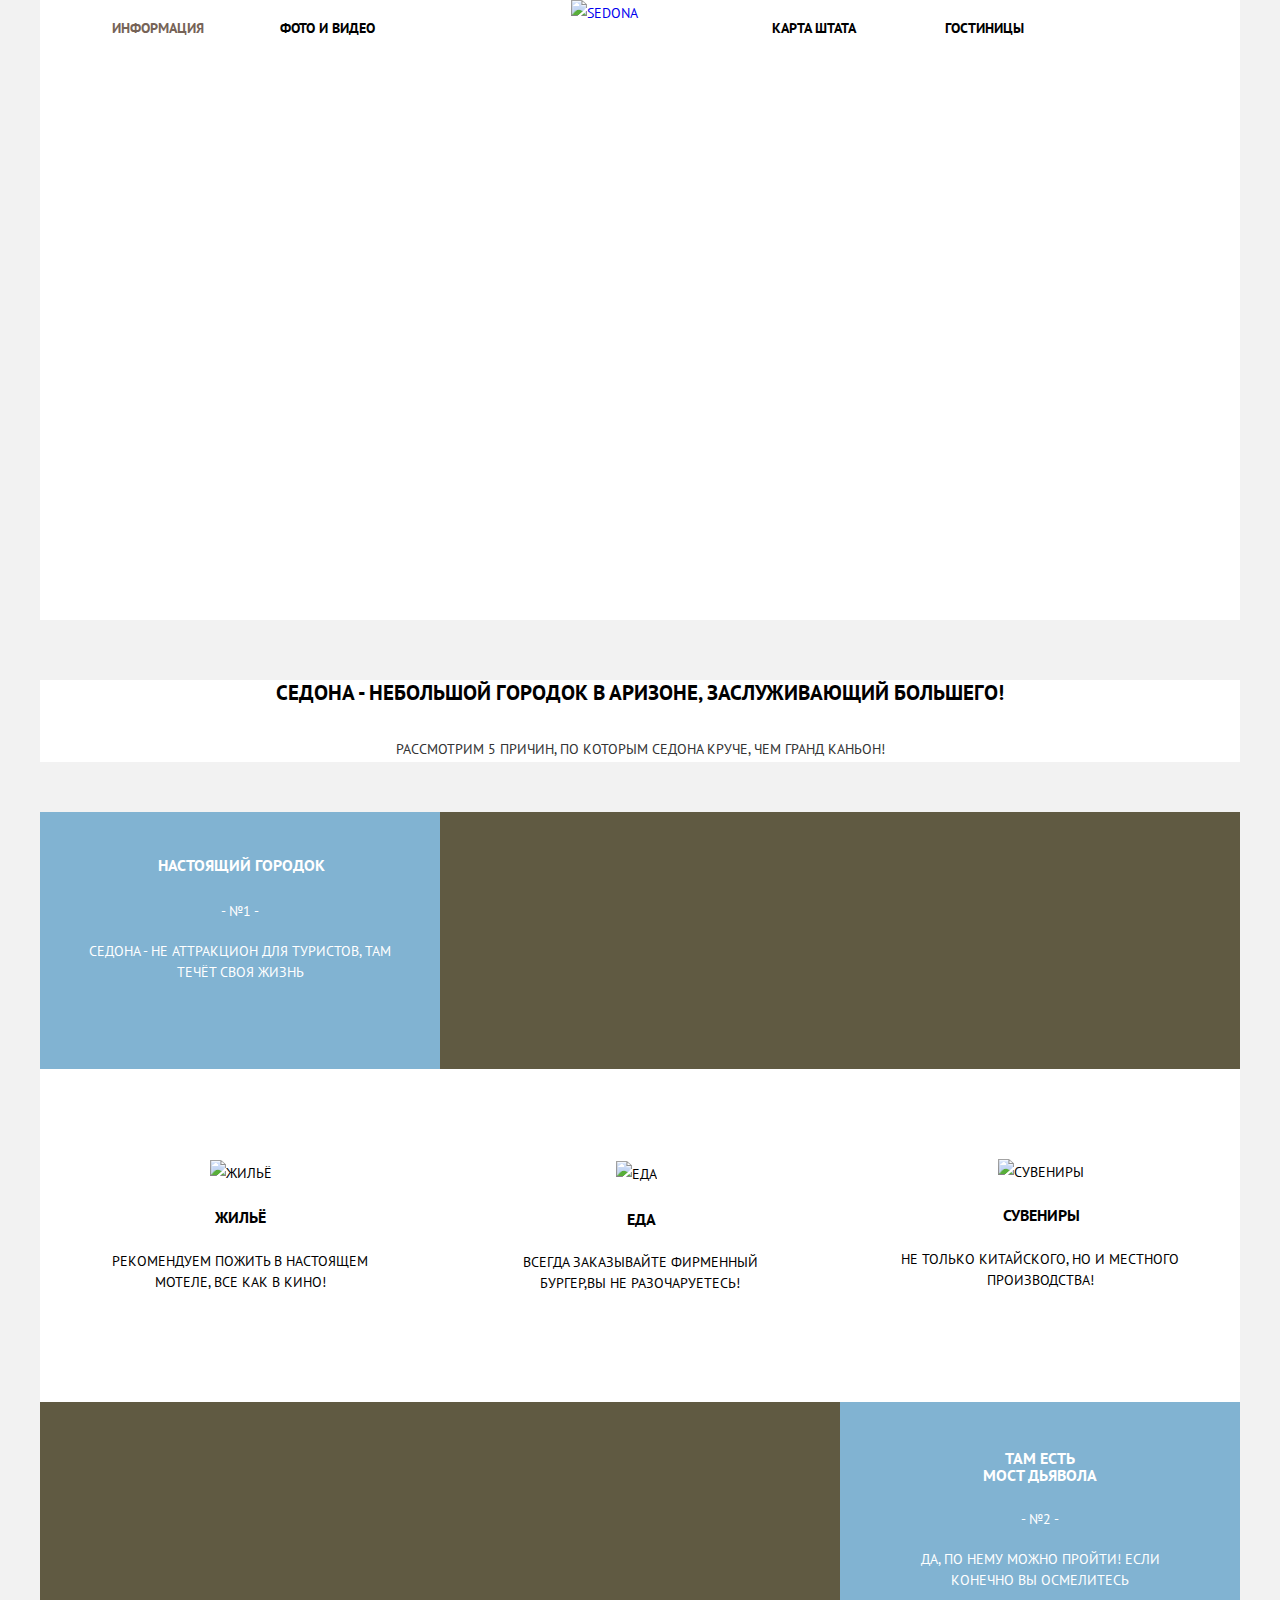
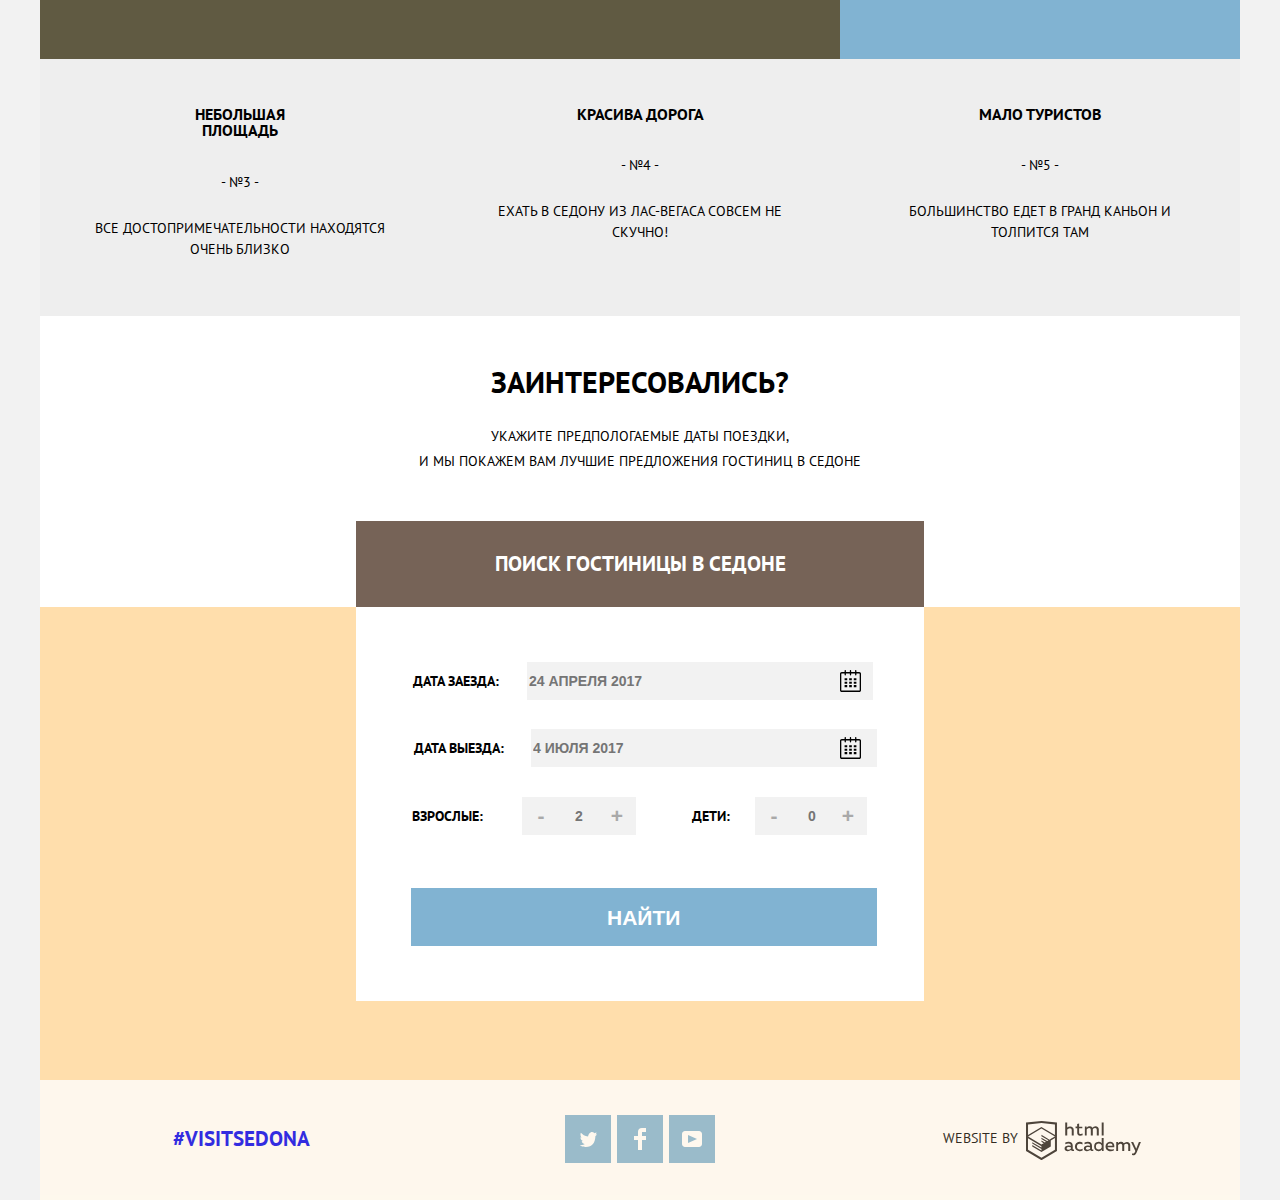
==== index.html @ 3239174a "Условно закончил форму главной Седоны" ====
<!DOCTYPE html>
<html lang="ru">

<head>
  <meta charset="utf-8">
  <title>Главная &ndash; &laquo;Седона&raquo;</title>
  <link href="https://fonts.googleapis.com/css?family=PT+Sans:400,700" rel="stylesheet">
  <link href="css/normalize.css" rel="stylesheet">
  <link href="css/style.css" rel="stylesheet">
</head>

<body>
  <div class="index-page-content">
    <header class="main-header">
      <a class="main-header-logo" href="index.html">
      <img src="img/navigation-logo.png" width="138" height="70" alt="Sedona">
    </a>
      <nav class="main-navigation">
        <ul class="site-navigation">
          <li class="site-navigation-current">
            <a class="current-page">Информация</a>
          </li>
          <li class="navigation-item">
            <a href="#">Фото и видео</a>
          </li>
          <li class="navigation-item">
            <a href="#">Карта штата</a>
          </li>
          <li class="navigation-item">
            <a href="catalog.html">Гостиницы</a>
          </li>
        </ul>
      </nav>
    </header>
    <main>
      <div class="promo">
        <h1 class="visually-hidden">Sedona</h1>
      </div>
      <div class="preview">
        <h3 class="slogan">Седона - небольшой городок в аризоне, заслуживающий большего!</h3>
        <p>Рассмотрим 5 причин, по которым седона круче, чем гранд каньон!</p>
      </div>
      <section class="features">
        <div class="first-line">
          <div class="description img-right-side">
            <h3>Настоящий городок</h3>
            <p>- №1 -</p>
            <p>Седона - не аттракцион для туристов, там течёт своя жизнь</p>
          </div>
          <div class="city-poster">
            <span class="visually-hidden">Настоящий городок</span>
          </div>
        </div>
      </section>
      <section class="features">
        <div class="second-line">
          <div class="features-item contains-icon">
          	<img class="housing" src="img/icon-1.svg" width="75" height="72" alt="Жильё">
            <h3 class="housing-headline">Жильё</h3>
            <p>Рекомендуем пожить в настоящем мотеле, все как в кино!</p>
          </div>
          <div class="features-item contains-icon">
          	<img class="food" src="img/icon-3.svg" width="74" height="70" alt="Еда">
            <h3 class="food-headline">Еда</h3>
            <p>Всегда заказывайте ФИРМЕННЫЙ БУРГЕР,Вы НЕ разочаруетесь!</p>
          </div>
          <div class="features-item contains-icon">
          	<img class="souvenirs" src="img/icon-2.svg" width="64" height="76" alt="Сувениры">
            <h3 class="souvenirs-headline">Сувениры</h3>
            <p>Не только китайского, но и местного производства!</p>
          </div>
        </div>
      </section>
      <section class="features">
        <div class="third-line">
          <div class="description img-left-side">
            <h3>Там есть<br>Мост Дьявола</h3>
            <p>- №2 -</p>
            <p>Да, по нему можно пройти! если конечно вы осмелитесь</p>
          </div>
          <div class="bridge-poster">
            <span class="visually-hidden">Мост Дьявола</span>
          </div>
        </div>
      </section>
      <section class="features">
        <div class="fourth-line">
          <div class="features-item with-out-icon">
            <h3>Небольшая площадь</h3>
            <p>- №3 -</p>
            <p>Все достопримечательности находятся очень близко</p>
          </div>
          <div class="features-item with-out-icon">
            <h3>Красива дорога</h3>
            <p>- №4 -</p>
            <p>Ехать в Седону из Лас-Вегаса совсем не скучно!</p>
          </div>
          <div class="features-item with-out-icon">
            <h3>Мало Туристов</h3>
            <p>- №5 -</p>
            <p>Большинство едет в Гранд каньон и толпится там</p>
          </div>
        </div>
      </section>
      <section class="order">
        <p class="to-the-order">Заинтересовались?</p>
        <p>Укажите предпологаемые даты поездки,
          <br>и мы покажем Вам лучшие предложения гостиниц в Седоне
        </p>
        <a class="search-hotel-button" href="#">Поиск гостиницы в седоне</a>
      </section>
      <section class="order-form">
        <form class="search-form" action="https://echo.htmlacademy.ru" method="get">
          <div class="check-in">
            <label for="check-in-date">
              <span class="come">
                Дата заезда:
          	    <input id="check-in-date" type="text" name="check-in" placeholder="24 апреля 2017">
          	    <svg xmlns="http://www.w3.org/2000/svg" width="21" height="22" viewBox="0 0 21 22"><path d="M19.251 2.025h-2.845V.648c0-.381-.294-.689-.656-.689-.363 0-.656.308-.656.689v1.377h-3.938V.648c0-.381-.294-.689-.655-.689-.363 0-.657.308-.657.689v1.377H5.906V.648c0-.381-.294-.689-.656-.689-.363 0-.657.308-.657.689v1.377H1.75C.784 2.025 0 2.847 0 3.862v16.302C0 21.179.784 22 1.75 22h17.501c.966 0 1.749-.821 1.749-1.836V3.862c0-1.015-.783-1.837-1.749-1.837zm.437 18.139a.448.448 0 0 1-.437.459H1.75a.45.45 0 0 1-.438-.459V3.862a.45.45 0 0 1 .438-.459h2.844v1.378c0 .381.294.689.657.689.362 0 .656-.308.656-.689V3.403h3.938v1.378c0 .381.294.689.657.689.361 0 .655-.308.655-.689V3.403h3.938v1.378c0 .381.293.689.656.689.362 0 .656-.308.656-.689V3.403h2.845c.241 0 .437.206.437.459v16.302z"/><path d="M4.594 8.225h2.625v2.066H4.594zM4.594 11.668h2.625v2.067H4.594zM4.594 15.112h2.625v2.066H4.594zM9.188 15.112h2.625v2.066H9.188zM9.188 11.668h2.625v2.067H9.188zM9.188 8.225h2.625v2.066H9.188zM13.781 15.112h2.625v2.066h-2.625zM13.781 11.668h2.625v2.067h-2.625zM13.781 8.225h2.625v2.066h-2.625z"/></svg>
                <span class="visually-hidden">Календарь</span>
              </span>
            </label>
          </div>
          <div class="check-out">
            <label for="check-out-date">
              <span class="leave">
              	Дата выезда:
              	<input id="check-out-date" type="text" name="check-out" placeholder="4 июля 2017">
              	<svg xmlns="http://www.w3.org/2000/svg" width="21" height="22" viewBox="0 0 21 22"><path d="M19.251 2.025h-2.845V.648c0-.381-.294-.689-.656-.689-.363 0-.656.308-.656.689v1.377h-3.938V.648c0-.381-.294-.689-.655-.689-.363 0-.657.308-.657.689v1.377H5.906V.648c0-.381-.294-.689-.656-.689-.363 0-.657.308-.657.689v1.377H1.75C.784 2.025 0 2.847 0 3.862v16.302C0 21.179.784 22 1.75 22h17.501c.966 0 1.749-.821 1.749-1.836V3.862c0-1.015-.783-1.837-1.749-1.837zm.437 18.139a.448.448 0 0 1-.437.459H1.75a.45.45 0 0 1-.438-.459V3.862a.45.45 0 0 1 .438-.459h2.844v1.378c0 .381.294.689.657.689.362 0 .656-.308.656-.689V3.403h3.938v1.378c0 .381.294.689.657.689.361 0 .655-.308.655-.689V3.403h3.938v1.378c0 .381.293.689.656.689.362 0 .656-.308.656-.689V3.403h2.845c.241 0 .437.206.437.459v16.302z"/><path d="M4.594 8.225h2.625v2.066H4.594zM4.594 11.668h2.625v2.067H4.594zM4.594 15.112h2.625v2.066H4.594zM9.188 15.112h2.625v2.066H9.188zM9.188 11.668h2.625v2.067H9.188zM9.188 8.225h2.625v2.066H9.188zM13.781 15.112h2.625v2.066h-2.625zM13.781 11.668h2.625v2.067h-2.625zM13.781 8.225h2.625v2.066h-2.625z"/></svg>
              	<span class="visually-hidden">Календарь</span>
              </span>
            </label>
          </div>
          <div class="adults">
            <div class="adults-wrapper">
              <label for="adults">Взрослые:</label>
              <span class="visually-hidden">Минус</span>
              <button class="decrease-button button-number" type="button">-</button>
              <input id="adults" type="text" name="adults" placeholder="2">
              <span class="visually-hidden">Плюс</span>
              <button class="increase-button button-number" type="button">+</button>
            </div>
          </div>
          <div class="children">
            <div class="children-wrapper">
              <label for="children">Дети:</label>
              <span class="visually-hidden">минус</span>
              <button class="decrease-button button-number" type="button">-</button>
              <input id="children" type="text" name="children" placeholder="0">
              <span class="visually-hidden">плюс</span>
              <button class="increase-button button-number" type="button">+</button>
            </div>
          </div>
          <button class="button-search" type="submit">Найти</button>
        </form>
      </section>
      <section class="map">
        <h2 class="visually-hidden">Расположение Седоны на карте</h2>
        <div class="image-of-map">
          <span class="visually-hidden">Карта курорта Седона</span>
        </div>
      </section>
      <footer class="footer homepage-footer">
        <section class="footer-tag">
          <a href="#">#visitsedona</a>
        </section>
        <section class="footer-social">
          <a class="twitter social-button" href="twitter.com">
            <span class="visually-hidden">Твиттер</span>
            <svg xmlns="http://www.w3.org/2000/svg" xmlns:xlink="http://www.w3.org/1999/xlink" width="17" height="15" viewBox="0 0 17 15"><path fill="#FFF" d="M10.95.144c1.685-.496 2.984.27 3.577 1.179.673-.231 1.331-.481 2.011-.708a2.345 2.345 0 0 1-.857 1.768c.685.17 1.304-.491 1.304-.491-.169 1-1.006 1.788-1.563 2.024-.231 6.75-3.175 11.217-10.077 11.082h-.446c-.41 0-4.164-.46-4.898-1.887 2.271.196 3.893-.422 4.693-1.177-.96-.3-2.679-.477-2.979-2.95.349.106.564.228 1.19.119C1.705 8.247.374 7.53.448 5.33c.285.328 1.067.536 1.34.472C1.085 5.561-.182 2.442.894.85c1.818 1.854 3.735 3.606 7.152 3.773C8.254 2.33 9.183.793 10.95.144z"/></svg>
          </a>
          <a class="facebook social-button" href="facebook.com">
            <span class="visually-hidden">Фейсбук</span>
            <svg xmlns="http://www.w3.org/2000/svg" width="12" height="22" viewBox="0 0 12 22"><path fill="#FFF" d="M12 4V0H8a4 4 0 0 0-4 4v4H0v4h4v10h4V12h4V8H8V4h4z"/></svg>
          </a>
          <a class="youtube social-button" href="youtube.com">
            <span class="visually-hidden">Ютуб</span>
            <svg xmlns="http://www.w3.org/2000/svg" xmlns:xlink="http://www.w3.org/1999/xlink" width="20" height="16" viewBox="0 0 20 16"><path fill="#FFF" d="M17 0H3C1.35 0 0 1.35 0 3v10c0 1.65 1.35 3 3 3h14c1.65 0 3-1.35 3-3V3c0-1.65-1.35-3-3-3zM6.027 11.998V4.002L15.014 8l-8.987 3.998z"/></svg>
          </a>
        </section>
        <section class="footer-copyright">
          <span>website by</span>
          <a class="htmlacademy-logo" href="https://htmlacademy.ru/intensive/htmlcss">
          	<svg id="Layer_1" data-name="Layer 1" xmlns="http://www.w3.org/2000/svg" viewBox="0 0 108.08 36.85"><title>logo-htmlacademy-small1</title><path d="M44.61,26.88a2,2,0,0,0,.55-0.1v1.33a3.25,3.25,0,0,1-1.18.21,1.67,1.67,0,0,1-1.67-1,4.84,4.84,0,0,1-3.14,1.08c-1.51,0-2.91-.83-2.91-2.55,0-2.13,2-2.79,3.71-2.79a11.08,11.08,0,0,1,2.17.25v-0.3c0-1-.76-1.77-2.19-1.77a7.42,7.42,0,0,0-3,.64v-1.7a10.21,10.21,0,0,1,3.19-.55c2.36,0,3.81,1.12,3.81,3.65v3a0.54,0.54,0,0,0,.49.59h0.17Zm-6.44-1.13A1.35,1.35,0,0,0,39.63,27h0.11a3.39,3.39,0,0,0,2.41-1V24.58a9.72,9.72,0,0,0-1.81-.21c-1,0-2.16.33-2.16,1.38h0Zm12.36-6.11a5,5,0,0,1,2.57.64V22a4.08,4.08,0,0,0-2.3-.7,2.75,2.75,0,1,0,0,5.49,5,5,0,0,0,2.43-.64v1.71a6.27,6.27,0,0,1-2.76.57A4.21,4.21,0,0,1,46,24.51q0-.21,0-0.41a4.32,4.32,0,0,1,4.18-4.46h0.38Zm12.17,7.24a2,2,0,0,0,.55-0.1v1.33a3.25,3.25,0,0,1-1.18.21,1.67,1.67,0,0,1-1.67-1,4.84,4.84,0,0,1-3.14,1.08c-1.51,0-2.91-.83-2.91-2.55,0-2.13,2-2.79,3.71-2.79a11.08,11.08,0,0,1,2.17.25v-0.3c0-1-.76-1.77-2.19-1.77a7.42,7.42,0,0,0-3,.64v-1.7a10.21,10.21,0,0,1,3.19-.55c2.36,0,3.81,1.12,3.81,3.65v3a0.54,0.54,0,0,0,.49.59h0.17Zm-6.44-1.13A1.35,1.35,0,0,0,57.73,27h0.11a3.39,3.39,0,0,0,2.41-1V24.58a9.72,9.72,0,0,0-1.81-.21c-1.06,0-2.16.33-2.16,1.38h0ZM73,16V28.2H71.35V26.88a3.88,3.88,0,0,1-3.19,1.54,4.4,4.4,0,0,1,0-8.78,3.81,3.81,0,0,1,3,1.3V16H73Zm-4.53,5.22a2.76,2.76,0,1,0,0,5.52A2.86,2.86,0,0,0,71.15,25V23A2.91,2.91,0,0,0,68.49,21.27ZM79,19.64c3.31,0,4.46,2.68,3.92,5.09H76.7c0.21,1.5,1.67,2.11,3.19,2.11a6.11,6.11,0,0,0,2.64-.59v1.6a7.14,7.14,0,0,1-3,.57C77,28.42,74.78,27,74.78,24a4.18,4.18,0,0,1,4-4.39H79Zm0.09,1.54a2.28,2.28,0,0,0-2.44,2.1v0.06H81.3A2,2,0,0,0,79.13,21.18Zm5.73,7V19.87h1.65v1a3.81,3.81,0,0,1,2.78-1.27A2.86,2.86,0,0,1,91.89,21a4.12,4.12,0,0,1,2.91-1.33A3.06,3.06,0,0,1,98,23V28.2h-1.9V23.05a1.59,1.59,0,0,0-1.42-1.75H94.42a2.8,2.8,0,0,0-2.07,1.12V28.2h-1.9V23.05A1.59,1.59,0,0,0,89,21.31H88.8a3,3,0,0,0-2.21,1.29v5.63H84.86Zm21.31-8.33h1.9l-3.91,9.46c-0.9,2.17-2.09,2.86-3.35,2.86a4.76,4.76,0,0,1-1.1-.14V30.46a2.86,2.86,0,0,0,.85.12c0.9,0,1.58-.64,2.07-1.9l0.17-.42-4-8.4h2l2.86,6.29ZM38.73,1.46V6.22a3.81,3.81,0,0,1,2.7-1.14,3.25,3.25,0,0,1,3.44,3.4v5.15H43V8.72a1.81,1.81,0,0,0-1.61-2h-0.3a2.93,2.93,0,0,0-2.32,1.39v5.52h-1.9V1.46h1.9ZM49.94,2.31v3h3V6.91h-3v3.81c0,1.1.5,1.46,1.58,1.46a4.49,4.49,0,0,0,1.69-.33v1.6A6.8,6.8,0,0,1,51,13.8a2.55,2.55,0,0,1-2.86-2.74V6.89H46.58V5.26h1.5V2.74Zm5.4,11.31V5.28H57v1A3.81,3.81,0,0,1,59.77,5a2.86,2.86,0,0,1,2.6,1.33A4.12,4.12,0,0,1,65.28,5,3.06,3.06,0,0,1,68.44,8.4v5.21h-1.9V8.46a1.59,1.59,0,0,0-1.42-1.75H64.89a2.8,2.8,0,0,0-2.07,1.12v5.78h-1.9V8.46A1.59,1.59,0,0,0,59.5,6.71H59.27A3,3,0,0,0,57.06,8v5.63H55.34ZM71.17,1.45H73V13.6H71.17V1.45ZM14.71,0H14.55L0,1.54V28.21l14.55,8.66,14.55-8.66V1.54Zm12.5,27.1L14.55,34.64,1.9,27.12V16.18l12.59,7.5V25L5.86,19.9v1.31l8.68,5.21v1.39L5.87,22.65V24l8.68,5.21,8.75-5.24V18.31L27.2,16V27.12Zm0-12.53-3.48,2-1.6,1L14.51,13v1.31L21,18.23H21l-0.14.09-1,.54-5.37-3.2V17l4.24,2.52-1,.67-3.2-1.9v1.31l2.1,1.24L14.5,22.1,2,14.65,14.51,7.11Zm0-1.32L14.49,5.76,1.91,13.25v-10L14.56,1.92,27.21,3.25v10h0Z" transform="translate(0 -0.02)" fill="#231f20"/></svg>
          </a>
        </section>
      </footer>
    </main>
  </div>
</body>

</html>
---- css/style.css ----
html {
  box-sizing: border-box;
}

*,
*:before,
*:after {
  box-sizing: inherit;
}

body {
  position: relative;
  margin: 0 auto;
  padding: 0;
  max-width: 1200px;
  min-width: 768px;
  background-color: #f2f2f2;
  color: #000000;
  font-family: "PT Sans", Arial, sans-serif;
  font-size: 14px;
  line-height: 26px;
  color: #000000;
  text-transform: uppercase;
}

a {
  text-decoration: none;
}

img {
  max-width: 100%;
  height: auto;
}

.visually-hidden {
  position: absolute;

  width: 1px;
  height: 1px;
  margin: -1px;
  border: 0;
  padding: 0;

  clip: rect(0 0 0 0);
  overflow: hidden;
}

.index-page-content {
  width: 1200px;
  margin: 0 auto;
}

.main-navigation {
  position: relative;
  color: #ffffff;
  background-color: #ffffff;
}

.main-header-logo img {
  position: absolute;
  left: 50%;
  width: 138px;
  height: 70px;
  margin: 0px;
  z-index: 1;
  transform: translate(-50%);
}

.site-navigation {
  display: flex;
  flex-wrap: wrap;
  justify-content: flex-start;
  margin: 0;
  padding: 0;
  list-style: none;
}

.site-navigation li {
  width: 240px;
  padding: 15px 0;
}

.site-navigation a {
  font-size: 14px;
  line-height: 26px;
  color: #000000;
  font-weight: bold;
  text-decoration: none;
}

.site-navigation li:first-child {
  padding-left: 6%;
}

.site-navigation li:nth-child(2) {
  margin-right: 8%;
}

.site-navigation li:nth-child(4) {
  padding-right: 6%;
}

.site-navigation li:first-child,
.site-navigation li:nth-child(2) {
  text-align: left;
}

.site-navigation li:nth-child(3),
.site-navigation li:nth-child(4) {
  text-align: right;
}

.main-navigation .navigation-item a:hover {
  color: #81b3d2;
}

.main-navigation a:active {
  color: #b2b2b2;
  opacity: 0.3;
}

.site-navigation-current a {
  color: #766357;
}

.promo {
  width: 1200px;
  height: 564px;
  background-color: #ffffff;
  background-image: url("../img/index-header-background.jpg");
}

.preview {
  margin: 0 auto;
  line-height: 26px;
  color: #333333;
  text-align: center;
  background-color: #ffffff;
}

.preview h3 {
  margin-top: 60px;
  font-size: 21px;
  line-height: 26px;
  font-weight: bold;
  color: #000000;
}

.preview p {
  color: #333333;
  margin-bottom: 50px;
  padding-top: 9px;
}

.features {
  display: flex;
  justify-content: space-between;
  align-items: center;
  vertical-align: middle;
  width: 1200px;
  background-color: #ffffff;
}

.features-item {
  width: 400px;
  text-align: center;
  background: #ffffff;
  padding: 65px 50px;
}

.contains-icon p {
  line-height: 1.5;
}

.housing {
  position: relative;
  bottom: 4px;
  left: 1px;
}

.food {
  position: relative;
  bottom: 2px;
  right: 4px;
}

.souvenirs {
  position: relative;
  bottom: 7px;
  left: 1px;
}

.housing-headline {
  position: relative;
  bottom: 3px;
  margin-bottom: 18px;
}

.food-headline {
  position: relative;
  right: 5px;
  top: 1px;
  margin-bottom: 21px;
  margin-left: 12px;
}

.souvenirs-headline {
  position: relative;
  bottom: 6px;
  left: 1px;
  margin-bottom: 15px;
}

.first-line {
  display: flex;
  width: 1200px;
  height: 257px;
  margin: 0 auto;
}

.description.img-right-side {
  text-align: center;
  color: #ffffff;
  background: #81b3d2;
  width: 400px;
  height: auto;
}

.description.img-right-side h3 {
  line-height: 1;
  padding-left: 2px;
  padding-top: 29px;
  padding-bottom: 6px;
}

.description.img-right-side p {
  line-height: 1.5;
  padding-top: 5px;
  padding-left: 49px;
  padding-right: 49px;
}

.city-poster {
  width: 800px;
  height: 257px;
  background-color: #605a42;
  background-image: url("../img/this-town.jpg");
  background-position: center;
}

.second-line {
  display: flex;
  align-items: center;
  vertical-align: middle;
  width: 1200px;
  height: 333px;
}

.third-line {
  display: flex;
  flex-direction: row-reverse;
  justify-content: flex-end;
  margin: 0 auto;
  width: 1200px;
  height: 257px;
}

.bridge-poster {
  width: 800px;
  height: 257px;
  background-color: #605a42;
  background-image: url("../img/devil's-bridge.jpg");
  background-position: center;
}

.fourth-line {
  display: flex;
  align-items: center;
  vertical-align: middle;
  width: 1200px;
  height: 257px;
  background-color: #eeeeee;
}

.features-item.with-out-icon {
  width: 400px;
  height: 256px;
  background: #eeeeee;
  position: relative;
  padding-top: 30px;
  line-height: 1;
}

.features-item.with-out-icon h3 {
  padding-left: 70px;
  padding-right: 70px;
  padding-bottom: 8px;
  text-align: center;
}

.features-item.with-out-icon p {
  margin-top: 25px;
  line-height: 1.5;
}

.description.img-left-side {
  text-align: center;
  width: 400px;
  color: #ffffff;
  background: #81b3d2;
}

.description.img-left-side h3 {
  line-height: 1;
  padding-top: 32px;
  padding-bottom: 4px;
  padding-left: 60px;
  padding-right: 60px;
}

.description.img-left-side p {
  line-height: 1.5;
  padding-top: 5px;
  padding-left: 49px;
  padding-right: 49px;
}

.order {
  position: relative;
  text-align: center;
  background-color: #ffffff;
  padding-top: 53px;
}

.order p {
  margin-bottom: 47px;
  line-height: 1.8;
}

.order .to-the-order {
  margin-top: -5px;
  margin-bottom: 24px;
  font-weight: bold;
  font-size: 30px;
  line-height: 36px;
}

.search-hotel-button {
  display: inline-block;
  width: 568px;
  padding: 30px;
  margin: 0 auto;
  font-weight: bold;
  font-size: 21px;
  line-height: 26px;
  color: #ffffff;
  text-decoration: none;
  background-color: #766357;
}

.search-hotel-button:hover {
  background-color: #604e43;
}

.search-hotel-button:active {
  background-color: #503e33;
  color: #857871;
}

.order-form {
  position: absolute;
  left: 25.2%;
  right: 25.2%;
  margin: 0 auto;
  font-weight: bold;
  background: #ffffff;
  width: 568px;
}

.check-in {
  padding-top: 35px;
  padding-bottom: 29px;
  padding-left: 54px;
}

.check-out {
  padding-left: 58px;
}

.order-form input {
  box-sizing: border-box;
  font-size: 14px;
  line-height: 26px;
  font-weight: bold;
  text-transform: uppercase;
  width: 346px;
  height: 38px;
  background-color: #f2f2f2;
  border: none;
}

.come {
  margin-left: 3px;
}

.come svg {
  position: absolute;
  top: 63px;
  right: 63px;
  cursor: pointer;
  background: none;
  border: none;
}

.leave span {
  margin-top: 10px;
  margin-left: 4px;
}

.leave svg {
  position: absolute;

  top: 130px;
  right: 63px;

  cursor: pointer;
  background: none;
  border: none;
}

.adults-wrapper {
  display: flex;
  align-items: center;
}

.adults {
  width: 230px;
  position: relative;
  top: 30px;
  left: 56px;
}

.adults label {
  margin-right: 39px;
}

.children-wrapper {
  display: flex;
  align-items: center;
}

.adults input {
  box-sizing: border-box;
  margin: 0;
  padding: 0;
  text-align: center;
  background-color: #f2f2f2;
  border: none;
  width: 38px;
  height: 38px;
}

.children {
  position: relative;
  left: 336px;
  bottom: 8px;

  width: 230px;
}

.children label {
  margin-right: 25px;
}

.children input {
  width: 36px;
  margin: 0;
  padding: 0;
  padding-left: 2px;
  text-align: center;
}

.order-form input:hover {
  background-color: #ebebeb;
}

.order-form input:focus {
  background-color: #ffffff;
}

.come input {
  margin-left: 24px;
  margin-top: 20px;
}

.leave input {
  margin-left: 23px;
}

.button-number:hover {
  color: #000000;
}

.button-number:active {
  color: #81afd2;
}

.decrease-button {
  margin: 0;
  padding: 0;
  font-size: 21px;
  line-height: 26px;
  font-weight: bold;
  color: #a9a9a9;
  background-color: #f2f2f2;
  border: none;
  width: 38px;
  height: 38px;
}

.increase-button {
  margin: 0;
  padding: 0;
  font-size: 21px;
  line-height: 26px;
  font-weight: bold;
  color: #a9a9a9;
  background-color: #f2f2f2;
  border: none;
  width: 38px;
  height: 38px;
}

.button-search {
  font-weight: bold;
  font-size: 21px;
  line-height: 26px;
  background-color: #81b3d2;
  color: #ffffff;
  text-transform: uppercase;
  border: none;
  padding: 17px 197px 15px 196px;
  margin: 45px 55px 55px 55px;
}

.button-search:hover {
  background-color: #669ec0;
}

.button-search:active {
  background-color: #5496bd;
  color: #88b6d1;
}

.map {
  width: 1200px;
  height: 593px;
  background: #ffdeac url("../img/map.jpg") no-repeat;
  text-align: center;
}

.footer {
  display: flex;
  flex-direction: row;
  justify-content: space-between;
  align-items: center;
  width: 1200px;
  height: 120px;
  background-color: #fefefe;
  bottom: 0;
  opacity: 0.8;
}

.footer-hotels {
  background: #fefefe;
}

.homepage-footer {
  position: absolute;
}

.footer-tag {
  width: 400px;
}

.footer-tag a {
  font-size: 21px;
  line-height: 26px;
  font-weight: bold;
  padding-left: 133px;
}

.footer-social {
  display: flex;
  justify-content: center;
  text-align: center;
  width: 400px;
}

.footer-social a {
  margin-left: 6px;
  margin-bottom: 2px;
}

.social-button {
  position: relative;
  display: flex;
  flex-direction: row;
  align-items: center;
  justify-content: center;
  width: 46px;
  height: 48px;
  background-color: #81b3d2;
}

.social-button:hover {
  background: #669ec0;
}

.social-button:active {
  background: #5496bd;
}

.footer-copyright {
  display: flex;
  flex-direction: row;
  justify-content: center;
  align-items: center;
  width: 400px;
  margin-left: 5px;
}

.footer-copyright span {
  position: relative;
  bottom: 2px;
  left: 5px;
  font-size: 14px;
  line-height: 26px;
}

.footer-copyright a {
  position: relative;
  top: 1px;
  right: 2px;
  margin-left: 15px;
  width: 115px;
  height: 41px;
}

.filters {
  font-size: 16px;
  line-height: 21px;
  color: #ffffff;
  list-style-type: none;
  background: #57646e url("../img/background-filter.jpg") no-repeat;
  background-size: cover;
}

.filters li {
  font-size: 14px;
  line-height: 21px;
}

.filter-catalog-form {
  display: flex;
  min-height: 218px;
}

.filter-catalog-form h3 {
  font-size: 16px;
  line-height: 21px;
}

.filter-catalog-form fieldset {
  border: 0;
  margin: 0;
  padding: 0;
}

.filter-catalog-form legend {
  padding: 0;
  margin: 0;
  font-size: 16px;
  line-height: 21px;
  font-weight: bold;
  color: #ffffff;
}

.filter-catalog-form fieldset:nth-child(1) {
  width: 241px;
}

.filter-catalog-form fieldset:nth-child(2) {
  width: 288px;
  margin-left: 12px;
}

.filter-catalog-form fieldset:nth-child(3) {
  padding-top: 30px;
  padding-left: 258px;
}

.value {
  color: #ffffff;
  text-transform: uppercase;
}

.title {
  font-weight: 600;
  font-size: 16px;
  line-height: 21px;
}

.price-controls label {
  font-size: 14px;
  line-height: normal;
  vertical-align: top;
}

.price-controls input {
  line-height: normal;
  color: inherit;
  font: inherit;
  width: 50px;
  background: none;
  border: none;
  outline: none;
}

.range-controls .bar {
  width: 80%;
  height: 2px;
  background-color: #ffffff;
}

.range-toggle {
  width: 4px;
  height: 4px;
  background: #ababab;
  border: 8px solid #ffffff;
  border-radius: 50%;
}

.trancparent-button {
  margin: 0 auto;
  font-size: 14px;
  line-height: 21px;
  color: #ffffff;
  text-transform: uppercase;
  background: transparent;
  border: 2px solid #ffffff;
  outline: none;
}

.trancparent-button:hover {
  color: #000000;
  background: #ffffff;
}

.catalog {
  display: flex;
  align-items: center;
  background-color: #ffffff;
  min-height: 87px;
}

.results {
  font-size: 21px;
  line-height: 26px;
  width: 230px;
}

.results b {
  font-weight: normal;
  font-weight: bold;
}

.results span {
  font-weight: bold;
}

.sort {
  display: flex;
  flex-wrap: wrap;
  align-items: center;
  width: 80%;
}

.sort p {
  margin-top: 0px;
  margin-bottom: 4px;
  margin-left: 4px;
  margin-right: 38px;
  font-size: 12px;
  line-height: 18px;
  font-weight: 600;
}

.sort li:nth-child(2) {
  margin-right: 32px;
}

.sort li:nth-child(3) {
  margin-right: 32px;
}

.sort a {
  font-size: 12px;
  line-height: 18px;
  font-weight: 100;
  align-items: center;
  color: #b2b2b2;
  border-bottom: 1px dotted #81b3d2;
}

.sort .sort-item-current {
  color: #81b3d2;
  border-bottom: none;
}

.selector .sort-item-current {
  color: #81b3d2;
}

.sort a:hover {
  color: #81b3d2;
}

.sort a:active {
  color: #000000;
  border-bottom: none;
}

.selector {
  display: flex;
  margin-right: 73px;
  padding-bottom: 6px;
}

.selector li {
  padding-left: 12px;
}

.filters {
  height: auto;
}

.filters li,
.catalog li {
  list-style-type: none;
  font-size: 14px;
  line-height: 21px;
}

.housing-result {
  background-color: #ffffff;
}

.housing-item {
  display: flex;
  align-items: center;
  border-top: 1px solid #e5e5e5;
}

.housing-item:last-child {
  border-bottom: 1px solid #e5e5e5;
}

.housing-poster {
  padding-top: 29px;
  padding-bottom: 22px;
  padding-left: 72px;
}

.housing-poster img {
  max-width: 135px;
}

.housing-descriotion {
  display: flex;
  flex-direction: column;
  margin-left: 30px;
  margin-bottom: 0px;
}

.housing-descriotion h1 {
  margin-top: 5px;
  margin-bottom: 0px;
}

.the-name-of-the-hotel a {
  font-size: 21px;
  line-height: 26px;
  color: #000000;
}

.the-name-of-the-hotel a:hover {
  color: #81b3d2
}

.the-name-of-the-hotel a:active {
  color: #b2b2b2;
}

.housing-wrapper {
  display: flex;
}

.view-button {
  display: block;
  width: 110px;
  text-align: center;
  font-weight: bold;
  color: #ffffff;
  background: #81b3d2;
  margin-right: 8px;
  margin-top: 13px;
  margin-bottom: 0px;
}

.view-button:hover {
  background: #669ec0;
}

.view-button:active {
  background: #5496bd;
  color: #88b6d1;
}

.book-button {
  display: block;
  width: 142px;
  text-align: center;
  font-weight: bold;
  color: #ffffff;
  background: #766357;
  margin-top: 13px;
  margin-bottom: 12px;
}

.book-button:hover {
  background: #604e43;
}

.book-button:active {
  background: #503e33;
  color: #857871;
}

.rating-item {
  display: flex;
  flex-direction: column;
  justify-content: space-between;
  height: 100px;
  margin-left: 522px;
  margin-top: 12px;
}

.rating-item p {
  display: block;
  width: 110px;
  height: 27px;
  margin-bottom: 13px;
  background: #f2f2f2;
  text-align: center;
  margin: 0;
}
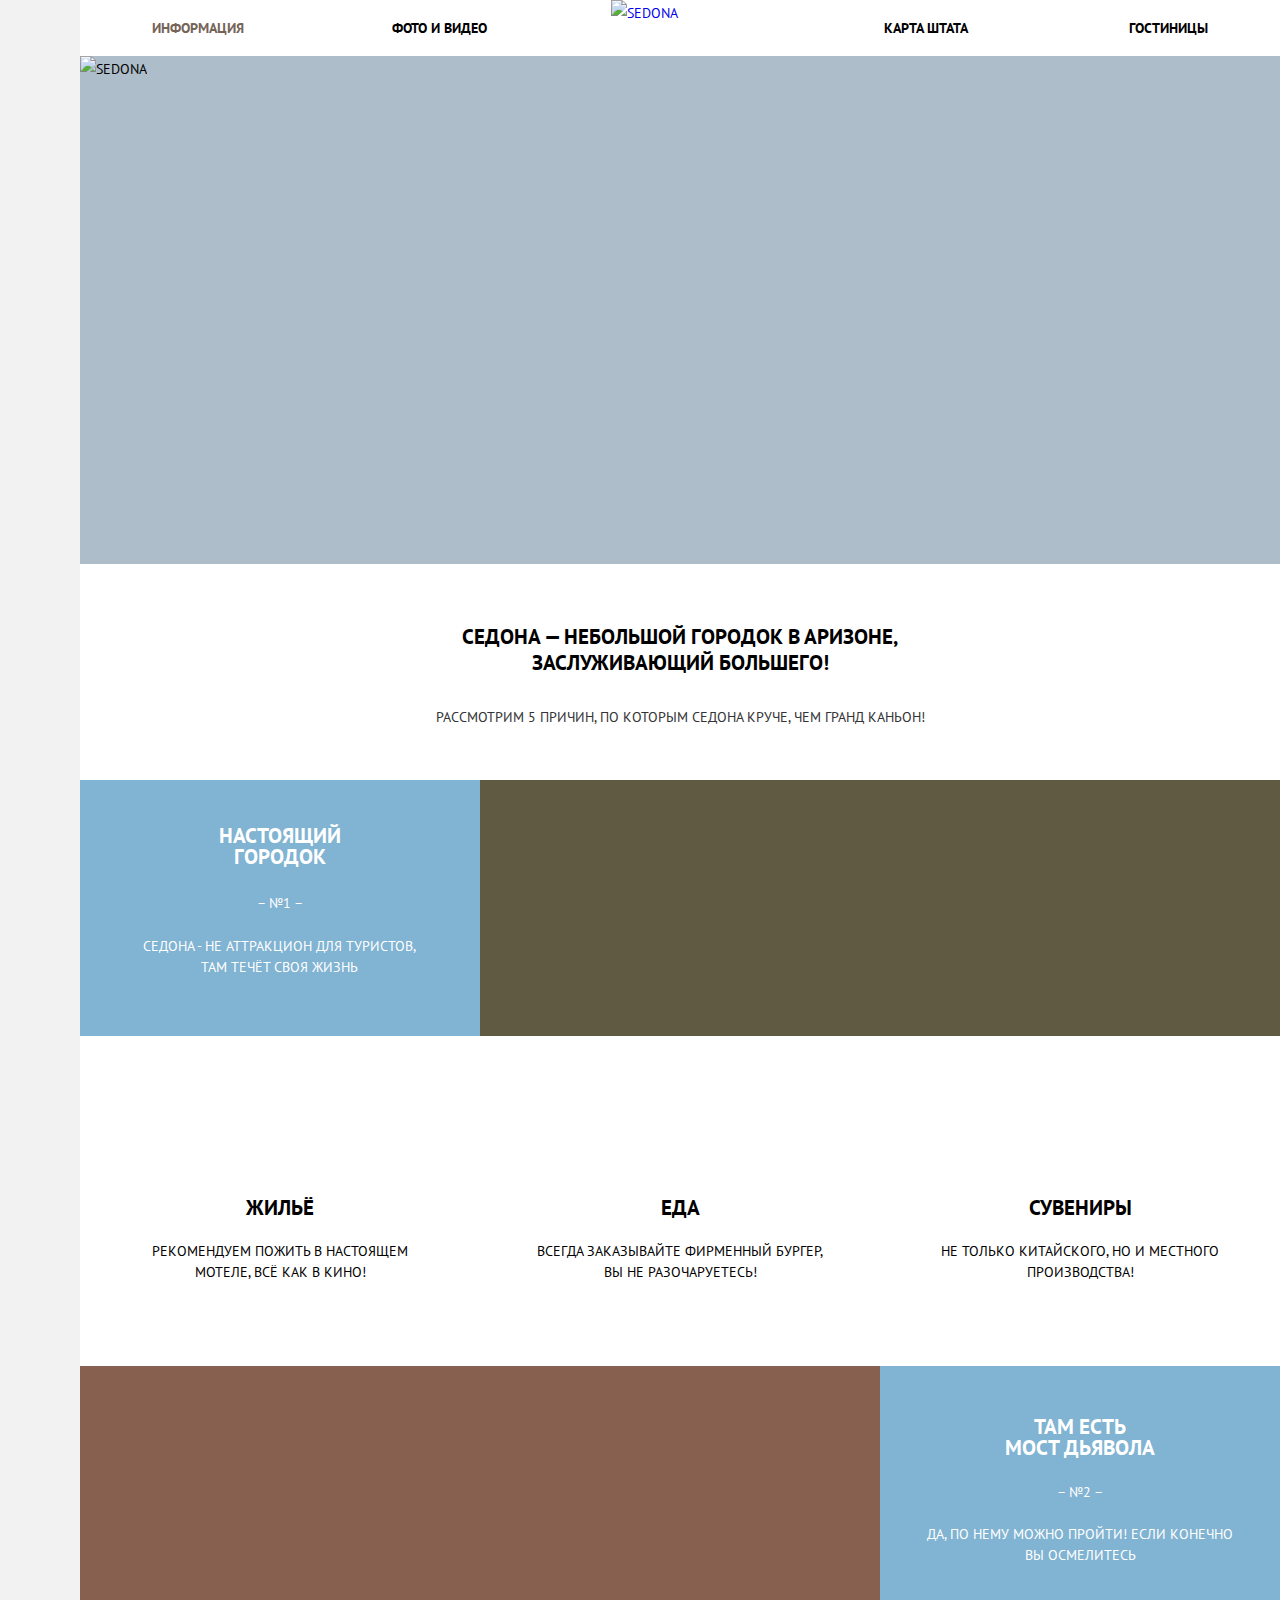
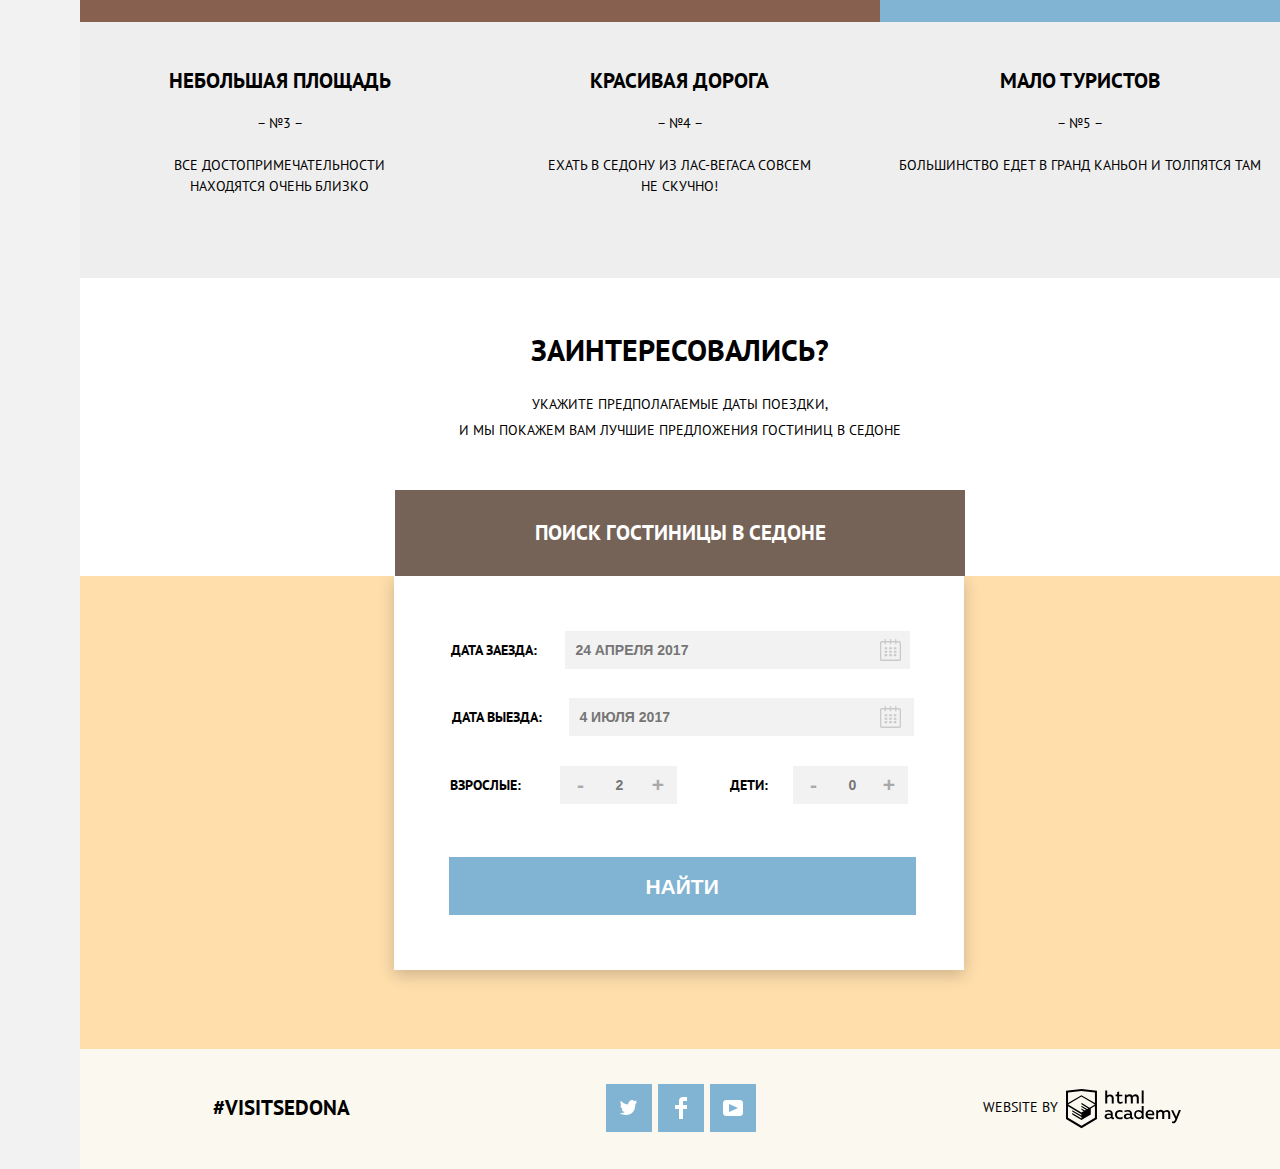
==== commit fe483497: "текст в блоке "заинтересовались" не расползается на весь блок" ====
--- a/index.html
+++ b/index.html
@@ -4,29 +4,29 @@
 <head>
   <meta charset="utf-8">
   <title>Главная &ndash; &laquo;Седона&raquo;</title>
-  <link href="https://fonts.googleapis.com/css?family=PT+Sans:400,700" rel="stylesheet">
+  <link href="https://fonts.googleapis.com/css?family=PT+Sans:400,700&amp;subset=latin,cyrillic" rel="stylesheet" type="text/css">
   <link href="css/normalize.css" rel="stylesheet">
   <link href="css/style.css" rel="stylesheet">
 </head>
 
 <body>
-  <div class="index-page-content">
+  <div class="container">
     <header class="main-header">
       <a class="main-header-logo" href="index.html">
       <img src="img/navigation-logo.png" width="138" height="70" alt="Sedona">
     </a>
       <nav class="main-navigation">
         <ul class="site-navigation">
-          <li class="site-navigation-current">
-            <a class="current-page">Информация</a>
+          <li class="active site-navigation-item-left-side">
+            <a href="#">Информация</a>
           </li>
-          <li class="navigation-item">
+          <li class="site-navigation-item-left-side">
             <a href="#">Фото и видео</a>
           </li>
-          <li class="navigation-item">
+          <li class="site-navigation-item-right-side">
             <a href="#">Карта штата</a>
           </li>
-          <li class="navigation-item">
+          <li class="site-navigation-item-right-side">
             <a href="catalog.html">Гостиницы</a>
           </li>
         </ul>
@@ -35,16 +35,19 @@
     <main>
       <div class="promo">
         <h1 class="visually-hidden">Sedona</h1>
-      </div>
-      <div class="preview">
-        <h3 class="slogan">Седона - небольшой городок в аризоне, заслуживающий большего!</h3>
-        <p>Рассмотрим 5 причин, по которым седона круче, чем гранд каньон!</p>
+        <img src="img/index-header-background.jpg" width="1200" height="508" alt="Sedona">
       </div>
       <section class="features">
+        <div class="intro">
+          <h2>Седона &mdash; небольшой городок в аризоне,<br> заслуживающий большего!</h2>
+          <p>Рассмотрим 5 причин, по которым седона круче, чем гранд каньон!</p>
+        </div>
+      </section>
+      <section class="features">
         <div class="first-line">
-          <div class="description img-right-side">
-            <h3>Настоящий городок</h3>
-            <p>- №1 -</p>
+          <div class="img-right-side">
+            <h2>Настоящий<br> городок</h2>
+            <span>&ndash; №1 &ndash;</span>
             <p>Седона - не аттракцион для туристов, там течёт своя жизнь</p>
           </div>
           <div class="city-poster">
@@ -54,138 +57,142 @@
       </section>
       <section class="features">
         <div class="second-line">
-          <div class="features-item contains-icon">
-          	<img class="housing" src="img/icon-1.svg" width="75" height="72" alt="Жильё">
-            <h3 class="housing-headline">Жильё</h3>
-            <p>Рекомендуем пожить в настоящем мотеле, все как в кино!</p>
+          <div class="features-item contains-icon contains-icon-housing">
+            <h2 class="goods-and-services-headline">Жильё</h2>
+            <p class="goods-and-services-text">Рекомендуем пожить в настоящем мотеле, всё как в кино!</p>
           </div>
-          <div class="features-item contains-icon">
-          	<img class="food" src="img/icon-3.svg" width="74" height="70" alt="Еда">
-            <h3 class="food-headline">Еда</h3>
-            <p>Всегда заказывайте ФИРМЕННЫЙ БУРГЕР,Вы НЕ разочаруетесь!</p>
+          <div class="features-item contains-icon contains-icon-food">
+            <h2 class="goods-and-services-headline">Еда</h2>
+            <p class="goods-and-services-text">Всегда заказывайте фирменный бургер, вы не разочаруетесь!</p>
           </div>
-          <div class="features-item contains-icon">
-          	<img class="souvenirs" src="img/icon-2.svg" width="64" height="76" alt="Сувениры">
-            <h3 class="souvenirs-headline">Сувениры</h3>
-            <p>Не только китайского, но и местного производства!</p>
+          <div class="features-item contains-icon contains-icon-souvenirs">
+            <h2 class="goods-and-services-headline">Сувениры</h2>
+            <p class="goods-and-services-text">Не только китайского, но и местного производства!</p>
           </div>
         </div>
       </section>
       <section class="features">
         <div class="third-line">
-          <div class="description img-left-side">
-            <h3>Там есть<br>Мост Дьявола</h3>
-            <p>- №2 -</p>
-            <p>Да, по нему можно пройти! если конечно вы осмелитесь</p>
+          <div class="img-left-side">
+            <h2>Там есть<br> мост дьявола</h2>
+            <span>&ndash; №2 &ndash;</span>
+            <p>Да, по нему можно пройти! Если конечно вы осмелитесь</p>
           </div>
           <div class="bridge-poster">
-            <span class="visually-hidden">Мост Дьявола</span>
+            <span class="visually-hidden">Изображение моста</span>
           </div>
         </div>
       </section>
       <section class="features">
         <div class="fourth-line">
           <div class="features-item with-out-icon">
-            <h3>Небольшая площадь</h3>
-            <p>- №3 -</p>
-            <p>Все достопримечательности находятся очень близко</p>
+            <h2>Небольшая площадь</h2>
+            <span>&ndash; №3 &ndash;</span>
+            <p>Все достопримечательности
+              <br> находятся очень близко</p>
           </div>
           <div class="features-item with-out-icon">
-            <h3>Красива дорога</h3>
-            <p>- №4 -</p>
-            <p>Ехать в Седону из Лас-Вегаса совсем не скучно!</p>
+            <h2>Красивая дорога</h2>
+            <span>&ndash; №4 &ndash;</span>
+            <p>Ехать в Седону из Лас-Вегаса совсем
+              <br>не скучно!</p>
           </div>
           <div class="features-item with-out-icon">
-            <h3>Мало Туристов</h3>
-            <p>- №5 -</p>
-            <p>Большинство едет в Гранд каньон и толпится там</p>
+            <h2>Мало туристов</h2>
+            <span>&ndash; №5 &ndash;</span>
+            <p>Большинство едет в Гранд Каньон и толпятся там</p>
           </div>
         </div>
       </section>
       <section class="order">
-        <p class="to-the-order">Заинтересовались?</p>
-        <p>Укажите предпологаемые даты поездки,
-          <br>и мы покажем Вам лучшие предложения гостиниц в Седоне
-        </p>
-        <a class="search-hotel-button" href="#">Поиск гостиницы в седоне</a>
+        <div class="order-info">
+          <h3>Заинтересовались?</h3>
+          <p>Укажите предполагаемые даты поездки,
+            <br>и мы покажем вам лучшие предложения гостиниц в Седоне</p>
+        </div>
+        <a class="top-button" href="#">Поиск гостиницы в седоне</a>
       </section>
       <section class="order-form">
-        <form class="search-form" action="https://echo.htmlacademy.ru" method="get">
+        <form action="https://echo.htmlacademy.ru" method="get">
           <div class="check-in">
             <label for="check-in-date">
-              <span class="come">
-                Дата заезда:
-          	    <input id="check-in-date" type="text" name="check-in" placeholder="24 апреля 2017">
-          	    <svg xmlns="http://www.w3.org/2000/svg" width="21" height="22" viewBox="0 0 21 22"><path d="M19.251 2.025h-2.845V.648c0-.381-.294-.689-.656-.689-.363 0-.656.308-.656.689v1.377h-3.938V.648c0-.381-.294-.689-.655-.689-.363 0-.657.308-.657.689v1.377H5.906V.648c0-.381-.294-.689-.656-.689-.363 0-.657.308-.657.689v1.377H1.75C.784 2.025 0 2.847 0 3.862v16.302C0 21.179.784 22 1.75 22h17.501c.966 0 1.749-.821 1.749-1.836V3.862c0-1.015-.783-1.837-1.749-1.837zm.437 18.139a.448.448 0 0 1-.437.459H1.75a.45.45 0 0 1-.438-.459V3.862a.45.45 0 0 1 .438-.459h2.844v1.378c0 .381.294.689.657.689.362 0 .656-.308.656-.689V3.403h3.938v1.378c0 .381.294.689.657.689.361 0 .655-.308.655-.689V3.403h3.938v1.378c0 .381.293.689.656.689.362 0 .656-.308.656-.689V3.403h2.845c.241 0 .437.206.437.459v16.302z"/><path d="M4.594 8.225h2.625v2.066H4.594zM4.594 11.668h2.625v2.067H4.594zM4.594 15.112h2.625v2.066H4.594zM9.188 15.112h2.625v2.066H9.188zM9.188 11.668h2.625v2.067H9.188zM9.188 8.225h2.625v2.066H9.188zM13.781 15.112h2.625v2.066h-2.625zM13.781 11.668h2.625v2.067h-2.625zM13.781 8.225h2.625v2.066h-2.625z"/></svg>
-                <span class="visually-hidden">Календарь</span>
+              <span class="arrive">
+              Дата заезда:
+              <input id="check-in-date" type="text" name="check-in" placeholder="24 апреля 2017">
+              <svg class="calendar-check-in" xmlns="http://www.w3.org/2000/svg" width="21" height="22" viewBox="0 0 21 22"><path fill="#cacaca" d="M19.251 2.025h-2.845V.648c0-.381-.294-.689-.656-.689-.363 0-.656.308-.656.689v1.377h-3.938V.648c0-.381-.294-.689-.655-.689-.363 0-.657.308-.657.689v1.377H5.906V.648c0-.381-.294-.689-.656-.689-.363 0-.657.308-.657.689v1.377H1.75C.784 2.025 0 2.847 0 3.862v16.302C0 21.179.784 22 1.75 22h17.501c.966 0 1.749-.821 1.749-1.836V3.862c0-1.015-.783-1.837-1.749-1.837zm.437 18.139a.448.448 0 0 1-.437.459H1.75a.45.45 0 0 1-.438-.459V3.862a.45.45 0 0 1 .438-.459h2.844v1.378c0 .381.294.689.657.689.362 0 .656-.308.656-.689V3.403h3.938v1.378c0 .381.294.689.657.689.361 0 .655-.308.655-.689V3.403h3.938v1.378c0 .381.293.689.656.689.362 0 .656-.308.656-.689V3.403h2.845c.241 0 .437.206.437.459v16.302z"/><path fill="#cacaca" d="M4.594 8.225h2.625v2.066H4.594zM4.594 11.668h2.625v2.067H4.594zM4.594 15.112h2.625v2.066H4.594zM9.188 15.112h2.625v2.066H9.188zM9.188 11.668h2.625v2.067H9.188zM9.188 8.225h2.625v2.066H9.188zM13.781 15.112h2.625v2.066h-2.625zM13.781 11.668h2.625v2.067h-2.625zM13.781 8.225h2.625v2.066h-2.625z"/></svg>
+              <span class="visually-hidden">Календарь</span>
               </span>
             </label>
           </div>
           <div class="check-out">
             <label for="check-out-date">
               <span class="leave">
-              	Дата выезда:
-              	<input id="check-out-date" type="text" name="check-out" placeholder="4 июля 2017">
-              	<svg xmlns="http://www.w3.org/2000/svg" width="21" height="22" viewBox="0 0 21 22"><path d="M19.251 2.025h-2.845V.648c0-.381-.294-.689-.656-.689-.363 0-.656.308-.656.689v1.377h-3.938V.648c0-.381-.294-.689-.655-.689-.363 0-.657.308-.657.689v1.377H5.906V.648c0-.381-.294-.689-.656-.689-.363 0-.657.308-.657.689v1.377H1.75C.784 2.025 0 2.847 0 3.862v16.302C0 21.179.784 22 1.75 22h17.501c.966 0 1.749-.821 1.749-1.836V3.862c0-1.015-.783-1.837-1.749-1.837zm.437 18.139a.448.448 0 0 1-.437.459H1.75a.45.45 0 0 1-.438-.459V3.862a.45.45 0 0 1 .438-.459h2.844v1.378c0 .381.294.689.657.689.362 0 .656-.308.656-.689V3.403h3.938v1.378c0 .381.294.689.657.689.361 0 .655-.308.655-.689V3.403h3.938v1.378c0 .381.293.689.656.689.362 0 .656-.308.656-.689V3.403h2.845c.241 0 .437.206.437.459v16.302z"/><path d="M4.594 8.225h2.625v2.066H4.594zM4.594 11.668h2.625v2.067H4.594zM4.594 15.112h2.625v2.066H4.594zM9.188 15.112h2.625v2.066H9.188zM9.188 11.668h2.625v2.067H9.188zM9.188 8.225h2.625v2.066H9.188zM13.781 15.112h2.625v2.066h-2.625zM13.781 11.668h2.625v2.067h-2.625zM13.781 8.225h2.625v2.066h-2.625z"/></svg>
-              	<span class="visually-hidden">Календарь</span>
+              Дата выезда:
+              <input id="check-out-date" type="text" name="check-out" placeholder="4 июля 2017">
+              <svg class="calendar-check-out" xmlns="http://www.w3.org/2000/svg" width="21" height="22" viewBox="0 0 21 22"><path fill="#cacaca" d="M19.251 2.025h-2.845V.648c0-.381-.294-.689-.656-.689-.363 0-.656.308-.656.689v1.377h-3.938V.648c0-.381-.294-.689-.655-.689-.363 0-.657.308-.657.689v1.377H5.906V.648c0-.381-.294-.689-.656-.689-.363 0-.657.308-.657.689v1.377H1.75C.784 2.025 0 2.847 0 3.862v16.302C0 21.179.784 22 1.75 22h17.501c.966 0 1.749-.821 1.749-1.836V3.862c0-1.015-.783-1.837-1.749-1.837zm.437 18.139a.448.448 0 0 1-.437.459H1.75a.45.45 0 0 1-.438-.459V3.862a.45.45 0 0 1 .438-.459h2.844v1.378c0 .381.294.689.657.689.362 0 .656-.308.656-.689V3.403h3.938v1.378c0 .381.294.689.657.689.361 0 .655-.308.655-.689V3.403h3.938v1.378c0 .381.293.689.656.689.362 0 .656-.308.656-.689V3.403h2.845c.241 0 .437.206.437.459v16.302z"/><path fill="#cacaca" d="M4.594 8.225h2.625v2.066H4.594zM4.594 11.668h2.625v2.067H4.594zM4.594 15.112h2.625v2.066H4.594zM9.188 15.112h2.625v2.066H9.188zM9.188 11.668h2.625v2.067H9.188zM9.188 8.225h2.625v2.066H9.188zM13.781 15.112h2.625v2.066h-2.625zM13.781 11.668h2.625v2.067h-2.625zM13.781 8.225h2.625v2.066h-2.625z"/></svg>
+              <span class="visually-hidden">Календарь</span>
               </span>
             </label>
           </div>
           <div class="adults">
             <div class="adults-wrapper">
-              <label for="adults">Взрослые:</label>
+              <label for="adult">Взрослые:</label>
               <span class="visually-hidden">Минус</span>
               <button class="decrease-button button-number" type="button">-</button>
-              <input id="adults" type="text" name="adults" placeholder="2">
+              <input id="adult" type="text" name="adult" placeholder="2">
               <span class="visually-hidden">Плюс</span>
               <button class="increase-button button-number" type="button">+</button>
             </div>
           </div>
           <div class="children">
             <div class="children-wrapper">
-              <label for="children">Дети:</label>
-              <span class="visually-hidden">минус</span>
+              <label for="child">Дети:</label>
+              <span class="visually-hidden">Минус</span>
               <button class="decrease-button button-number" type="button">-</button>
-              <input id="children" type="text" name="children" placeholder="0">
-              <span class="visually-hidden">плюс</span>
+              <input id="child" type="text" name="child" placeholder="0">
+              <span class="visually-hidden">Плюс</span>
               <button class="increase-button button-number" type="button">+</button>
             </div>
           </div>
-          <button class="button-search" type="submit">Найти</button>
+          <button class="lower-button" type="submit">Найти</button>
         </form>
       </section>
       <section class="map">
-        <h2 class="visually-hidden">Расположение Седоны на карте</h2>
-        <div class="image-of-map">
-          <span class="visually-hidden">Карта курорта Седона</span>
+        <h2 class="visually-hidden">Расположение города Седона на карте</h2>
+        <div class="map-img">
+          <span class="visually-hidden">Интерактивная карта города Седона</span>
+          <img src="img/map.jpg" width="1200" height="593" alt="Карта">
         </div>
       </section>
-      <footer class="footer homepage-footer">
-        <section class="footer-tag">
-          <a href="#">#visitsedona</a>
-        </section>
-        <section class="footer-social">
-          <a class="twitter social-button" href="twitter.com">
-            <span class="visually-hidden">Твиттер</span>
-            <svg xmlns="http://www.w3.org/2000/svg" xmlns:xlink="http://www.w3.org/1999/xlink" width="17" height="15" viewBox="0 0 17 15"><path fill="#FFF" d="M10.95.144c1.685-.496 2.984.27 3.577 1.179.673-.231 1.331-.481 2.011-.708a2.345 2.345 0 0 1-.857 1.768c.685.17 1.304-.491 1.304-.491-.169 1-1.006 1.788-1.563 2.024-.231 6.75-3.175 11.217-10.077 11.082h-.446c-.41 0-4.164-.46-4.898-1.887 2.271.196 3.893-.422 4.693-1.177-.96-.3-2.679-.477-2.979-2.95.349.106.564.228 1.19.119C1.705 8.247.374 7.53.448 5.33c.285.328 1.067.536 1.34.472C1.085 5.561-.182 2.442.894.85c1.818 1.854 3.735 3.606 7.152 3.773C8.254 2.33 9.183.793 10.95.144z"/></svg>
-          </a>
-          <a class="facebook social-button" href="facebook.com">
-            <span class="visually-hidden">Фейсбук</span>
-            <svg xmlns="http://www.w3.org/2000/svg" width="12" height="22" viewBox="0 0 12 22"><path fill="#FFF" d="M12 4V0H8a4 4 0 0 0-4 4v4H0v4h4v10h4V12h4V8H8V4h4z"/></svg>
-          </a>
-          <a class="youtube social-button" href="youtube.com">
-            <span class="visually-hidden">Ютуб</span>
-            <svg xmlns="http://www.w3.org/2000/svg" xmlns:xlink="http://www.w3.org/1999/xlink" width="20" height="16" viewBox="0 0 20 16"><path fill="#FFF" d="M17 0H3C1.35 0 0 1.35 0 3v10c0 1.65 1.35 3 3 3h14c1.65 0 3-1.35 3-3V3c0-1.65-1.35-3-3-3zM6.027 11.998V4.002L15.014 8l-8.987 3.998z"/></svg>
-          </a>
-        </section>
-        <section class="footer-copyright">
-          <span>website by</span>
-          <a class="htmlacademy-logo" href="https://htmlacademy.ru/intensive/htmlcss">
-          	<svg id="Layer_1" data-name="Layer 1" xmlns="http://www.w3.org/2000/svg" viewBox="0 0 108.08 36.85"><title>logo-htmlacademy-small1</title><path d="M44.61,26.88a2,2,0,0,0,.55-0.1v1.33a3.25,3.25,0,0,1-1.18.21,1.67,1.67,0,0,1-1.67-1,4.84,4.84,0,0,1-3.14,1.08c-1.51,0-2.91-.83-2.91-2.55,0-2.13,2-2.79,3.71-2.79a11.08,11.08,0,0,1,2.17.25v-0.3c0-1-.76-1.77-2.19-1.77a7.42,7.42,0,0,0-3,.64v-1.7a10.21,10.21,0,0,1,3.19-.55c2.36,0,3.81,1.12,3.81,3.65v3a0.54,0.54,0,0,0,.49.59h0.17Zm-6.44-1.13A1.35,1.35,0,0,0,39.63,27h0.11a3.39,3.39,0,0,0,2.41-1V24.58a9.72,9.72,0,0,0-1.81-.21c-1,0-2.16.33-2.16,1.38h0Zm12.36-6.11a5,5,0,0,1,2.57.64V22a4.08,4.08,0,0,0-2.3-.7,2.75,2.75,0,1,0,0,5.49,5,5,0,0,0,2.43-.64v1.71a6.27,6.27,0,0,1-2.76.57A4.21,4.21,0,0,1,46,24.51q0-.21,0-0.41a4.32,4.32,0,0,1,4.18-4.46h0.38Zm12.17,7.24a2,2,0,0,0,.55-0.1v1.33a3.25,3.25,0,0,1-1.18.21,1.67,1.67,0,0,1-1.67-1,4.84,4.84,0,0,1-3.14,1.08c-1.51,0-2.91-.83-2.91-2.55,0-2.13,2-2.79,3.71-2.79a11.08,11.08,0,0,1,2.17.25v-0.3c0-1-.76-1.77-2.19-1.77a7.42,7.42,0,0,0-3,.64v-1.7a10.21,10.21,0,0,1,3.19-.55c2.36,0,3.81,1.12,3.81,3.65v3a0.54,0.54,0,0,0,.49.59h0.17Zm-6.44-1.13A1.35,1.35,0,0,0,57.73,27h0.11a3.39,3.39,0,0,0,2.41-1V24.58a9.72,9.72,0,0,0-1.81-.21c-1.06,0-2.16.33-2.16,1.38h0ZM73,16V28.2H71.35V26.88a3.88,3.88,0,0,1-3.19,1.54,4.4,4.4,0,0,1,0-8.78,3.81,3.81,0,0,1,3,1.3V16H73Zm-4.53,5.22a2.76,2.76,0,1,0,0,5.52A2.86,2.86,0,0,0,71.15,25V23A2.91,2.91,0,0,0,68.49,21.27ZM79,19.64c3.31,0,4.46,2.68,3.92,5.09H76.7c0.21,1.5,1.67,2.11,3.19,2.11a6.11,6.11,0,0,0,2.64-.59v1.6a7.14,7.14,0,0,1-3,.57C77,28.42,74.78,27,74.78,24a4.18,4.18,0,0,1,4-4.39H79Zm0.09,1.54a2.28,2.28,0,0,0-2.44,2.1v0.06H81.3A2,2,0,0,0,79.13,21.18Zm5.73,7V19.87h1.65v1a3.81,3.81,0,0,1,2.78-1.27A2.86,2.86,0,0,1,91.89,21a4.12,4.12,0,0,1,2.91-1.33A3.06,3.06,0,0,1,98,23V28.2h-1.9V23.05a1.59,1.59,0,0,0-1.42-1.75H94.42a2.8,2.8,0,0,0-2.07,1.12V28.2h-1.9V23.05A1.59,1.59,0,0,0,89,21.31H88.8a3,3,0,0,0-2.21,1.29v5.63H84.86Zm21.31-8.33h1.9l-3.91,9.46c-0.9,2.17-2.09,2.86-3.35,2.86a4.76,4.76,0,0,1-1.1-.14V30.46a2.86,2.86,0,0,0,.85.12c0.9,0,1.58-.64,2.07-1.9l0.17-.42-4-8.4h2l2.86,6.29ZM38.73,1.46V6.22a3.81,3.81,0,0,1,2.7-1.14,3.25,3.25,0,0,1,3.44,3.4v5.15H43V8.72a1.81,1.81,0,0,0-1.61-2h-0.3a2.93,2.93,0,0,0-2.32,1.39v5.52h-1.9V1.46h1.9ZM49.94,2.31v3h3V6.91h-3v3.81c0,1.1.5,1.46,1.58,1.46a4.49,4.49,0,0,0,1.69-.33v1.6A6.8,6.8,0,0,1,51,13.8a2.55,2.55,0,0,1-2.86-2.74V6.89H46.58V5.26h1.5V2.74Zm5.4,11.31V5.28H57v1A3.81,3.81,0,0,1,59.77,5a2.86,2.86,0,0,1,2.6,1.33A4.12,4.12,0,0,1,65.28,5,3.06,3.06,0,0,1,68.44,8.4v5.21h-1.9V8.46a1.59,1.59,0,0,0-1.42-1.75H64.89a2.8,2.8,0,0,0-2.07,1.12v5.78h-1.9V8.46A1.59,1.59,0,0,0,59.5,6.71H59.27A3,3,0,0,0,57.06,8v5.63H55.34ZM71.17,1.45H73V13.6H71.17V1.45ZM14.71,0H14.55L0,1.54V28.21l14.55,8.66,14.55-8.66V1.54Zm12.5,27.1L14.55,34.64,1.9,27.12V16.18l12.59,7.5V25L5.86,19.9v1.31l8.68,5.21v1.39L5.87,22.65V24l8.68,5.21,8.75-5.24V18.31L27.2,16V27.12Zm0-12.53-3.48,2-1.6,1L14.51,13v1.31L21,18.23H21l-0.14.09-1,.54-5.37-3.2V17l4.24,2.52-1,.67-3.2-1.9v1.31l2.1,1.24L14.5,22.1,2,14.65,14.51,7.11Zm0-1.32L14.49,5.76,1.91,13.25v-10L14.56,1.92,27.21,3.25v10h0Z" transform="translate(0 -0.02)" fill="#231f20"/></svg>
-          </a>
-        </section>
-      </footer>
     </main>
+    <footer class="main-footer homepage-footer">
+      <section class="footer-tag">
+        <a href="#">#visitsedona</a>
+      </section>
+      <section class="footer-social">
+        <a class="twitter social-button" href="#">
+        <span class="visually-hidden">Твиттер</span>
+        <svg xmlns="http://www.w3.org/2000/svg" xmlns:xlink="http://www.w3.org/1999/xlink" width="17" height="15" viewBox="0 0 17 15"><path fill="#FFF" d="M10.95.144c1.685-.496 2.984.27 3.577 1.179.673-.231 1.331-.481 2.011-.708a2.345 2.345 0 0 1-.857 1.768c.685.17 1.304-.491 1.304-.491-.169 1-1.006 1.788-1.563 2.024-.231 6.75-3.175 11.217-10.077 11.082h-.446c-.41 0-4.164-.46-4.898-1.887 2.271.196 3.893-.422 4.693-1.177-.96-.3-2.679-.477-2.979-2.95.349.106.564.228 1.19.119C1.705 8.247.374 7.53.448 5.33c.285.328 1.067.536 1.34.472C1.085 5.561-.182 2.442.894.85c1.818 1.854 3.735 3.606 7.152 3.773C8.254 2.33 9.183.793 10.95.144z"/></svg>
+      </a>
+        <a class="facebook social-button" href="#">
+        <span class="visually-hidden">Фейсбук</span>
+        <svg xmlns="http://www.w3.org/2000/svg" width="12" height="22" viewBox="0 0 12 22"><path fill="#FFF" d="M12 4V0H8a4 4 0 0 0-4 4v4H0v4h4v10h4V12h4V8H8V4h4z"/></svg>
+      </a>
+        <a class="youtube social-button" href="#">
+        <span class="visually-hidden">Ютуб</span>
+        <svg xmlns="http://www.w3.org/2000/svg" xmlns:xlink="http://www.w3.org/1999/xlink" width="20" height="16" viewBox="0 0 20 16"><path fill="#FFF" d="M17 0H3C1.35 0 0 1.35 0 3v10c0 1.65 1.35 3 3 3h14c1.65 0 3-1.35 3-3V3c0-1.65-1.35-3-3-3zM6.027 11.998V4.002L15.014 8l-8.987 3.998z"/></svg>
+      </a>
+      </section>
+      <section class="footer-copyright">
+        <span>website by</span>
+        <a class="htmlacademy-logo" href="https://htmlacademy.ru/intensive/htmlcss">
+          <svg id="Layer_1" data-name="Layer 1" xmlns="http://www.w3.org/2000/svg" viewBox="0 0 108.08 36.85">
+            <title>logo-htmlacademy-small1</title>
+            <path d="M44.61,26.88a2,2,0,0,0,.55-0.1v1.33a3.25,3.25,0,0,1-1.18.21,1.67,1.67,0,0,1-1.67-1,4.84,4.84,0,0,1-3.14,1.08c-1.51,0-2.91-.83-2.91-2.55,0-2.13,2-2.79,3.71-2.79a11.08,11.08,0,0,1,2.17.25v-0.3c0-1-.76-1.77-2.19-1.77a7.42,7.42,0,0,0-3,.64v-1.7a10.21,10.21,0,0,1,3.19-.55c2.36,0,3.81,1.12,3.81,3.65v3a0.54,0.54,0,0,0,.49.59h0.17Zm-6.44-1.13A1.35,1.35,0,0,0,39.63,27h0.11a3.39,3.39,0,0,0,2.41-1V24.58a9.72,9.72,0,0,0-1.81-.21c-1,0-2.16.33-2.16,1.38h0Zm12.36-6.11a5,5,0,0,1,2.57.64V22a4.08,4.08,0,0,0-2.3-.7,2.75,2.75,0,1,0,0,5.49,5,5,0,0,0,2.43-.64v1.71a6.27,6.27,0,0,1-2.76.57A4.21,4.21,0,0,1,46,24.51q0-.21,0-0.41a4.32,4.32,0,0,1,4.18-4.46h0.38Zm12.17,7.24a2,2,0,0,0,.55-0.1v1.33a3.25,3.25,0,0,1-1.18.21,1.67,1.67,0,0,1-1.67-1,4.84,4.84,0,0,1-3.14,1.08c-1.51,0-2.91-.83-2.91-2.55,0-2.13,2-2.79,3.71-2.79a11.08,11.08,0,0,1,2.17.25v-0.3c0-1-.76-1.77-2.19-1.77a7.42,7.42,0,0,0-3,.64v-1.7a10.21,10.21,0,0,1,3.19-.55c2.36,0,3.81,1.12,3.81,3.65v3a0.54,0.54,0,0,0,.49.59h0.17Zm-6.44-1.13A1.35,1.35,0,0,0,57.73,27h0.11a3.39,3.39,0,0,0,2.41-1V24.58a9.72,9.72,0,0,0-1.81-.21c-1.06,0-2.16.33-2.16,1.38h0ZM73,16V28.2H71.35V26.88a3.88,3.88,0,0,1-3.19,1.54,4.4,4.4,0,0,1,0-8.78,3.81,3.81,0,0,1,3,1.3V16H73Zm-4.53,5.22a2.76,2.76,0,1,0,0,5.52A2.86,2.86,0,0,0,71.15,25V23A2.91,2.91,0,0,0,68.49,21.27ZM79,19.64c3.31,0,4.46,2.68,3.92,5.09H76.7c0.21,1.5,1.67,2.11,3.19,2.11a6.11,6.11,0,0,0,2.64-.59v1.6a7.14,7.14,0,0,1-3,.57C77,28.42,74.78,27,74.78,24a4.18,4.18,0,0,1,4-4.39H79Zm0.09,1.54a2.28,2.28,0,0,0-2.44,2.1v0.06H81.3A2,2,0,0,0,79.13,21.18Zm5.73,7V19.87h1.65v1a3.81,3.81,0,0,1,2.78-1.27A2.86,2.86,0,0,1,91.89,21a4.12,4.12,0,0,1,2.91-1.33A3.06,3.06,0,0,1,98,23V28.2h-1.9V23.05a1.59,1.59,0,0,0-1.42-1.75H94.42a2.8,2.8,0,0,0-2.07,1.12V28.2h-1.9V23.05A1.59,1.59,0,0,0,89,21.31H88.8a3,3,0,0,0-2.21,1.29v5.63H84.86Zm21.31-8.33h1.9l-3.91,9.46c-0.9,2.17-2.09,2.86-3.35,2.86a4.76,4.76,0,0,1-1.1-.14V30.46a2.86,2.86,0,0,0,.85.12c0.9,0,1.58-.64,2.07-1.9l0.17-.42-4-8.4h2l2.86,6.29ZM38.73,1.46V6.22a3.81,3.81,0,0,1,2.7-1.14,3.25,3.25,0,0,1,3.44,3.4v5.15H43V8.72a1.81,1.81,0,0,0-1.61-2h-0.3a2.93,2.93,0,0,0-2.32,1.39v5.52h-1.9V1.46h1.9ZM49.94,2.31v3h3V6.91h-3v3.81c0,1.1.5,1.46,1.58,1.46a4.49,4.49,0,0,0,1.69-.33v1.6A6.8,6.8,0,0,1,51,13.8a2.55,2.55,0,0,1-2.86-2.74V6.89H46.58V5.26h1.5V2.74Zm5.4,11.31V5.28H57v1A3.81,3.81,0,0,1,59.77,5a2.86,2.86,0,0,1,2.6,1.33A4.12,4.12,0,0,1,65.28,5,3.06,3.06,0,0,1,68.44,8.4v5.21h-1.9V8.46a1.59,1.59,0,0,0-1.42-1.75H64.89a2.8,2.8,0,0,0-2.07,1.12v5.78h-1.9V8.46A1.59,1.59,0,0,0,59.5,6.71H59.27A3,3,0,0,0,57.06,8v5.63H55.34ZM71.17,1.45H73V13.6H71.17V1.45ZM14.71,0H14.55L0,1.54V28.21l14.55,8.66,14.55-8.66V1.54Zm12.5,27.1L14.55,34.64,1.9,27.12V16.18l12.59,7.5V25L5.86,19.9v1.31l8.68,5.21v1.39L5.87,22.65V24l8.68,5.21,8.75-5.24V18.31L27.2,16V27.12Zm0-12.53-3.48,2-1.6,1L14.51,13v1.31L21,18.23H21l-0.14.09-1,.54-5.37-3.2V17l4.24,2.52-1,.67-3.2-1.9v1.31l2.1,1.24L14.5,22.1,2,14.65,14.51,7.11Zm0-1.32L14.49,5.76,1.91,13.25v-10L14.56,1.92,27.21,3.25v10h0Z"></path>
+          </svg>
+        </a>
+      </section>
+    </footer>
   </div>
 </body>
 
--- a/css/style.css
+++ b/css/style.css
@@ -1,35 +1,27 @@
-html {
-  box-sizing: border-box;
-}
-
-*,
-*:before,
-*:after {
-  box-sizing: inherit;
-}
-
 body {
   position: relative;
   margin: 0 auto;
   padding: 0;
   max-width: 1200px;
   min-width: 768px;
-  background-color: #f2f2f2;
-  color: #000000;
+
+  background-color: rgb(242, 242, 242);
+  color: rgb(0, 0, 0);
+
   font-family: "PT Sans", Arial, sans-serif;
   font-size: 14px;
   line-height: 26px;
-  color: #000000;
+  color: rgb(0, 0, 0);
   text-transform: uppercase;
+}
+
+.container {
+  width: 1200px;
+  margin: 0 40px;
 }
 
 a {
   text-decoration: none;
-}
-
-img {
-  max-width: 100%;
-  height: auto;
 }
 
 .visually-hidden {
@@ -45,111 +37,106 @@
   overflow: hidden;
 }
 
-.index-page-content {
-  width: 1200px;
-  margin: 0 auto;
-}
-
 .main-navigation {
   position: relative;
-  color: #ffffff;
-  background-color: #ffffff;
+  padding-left: 6%;
+  padding-right: 6%;
+  color: rgb(255, 255, 255);
+  background-color: rgb(255, 255, 255);
 }
 
 .main-header-logo img {
   position: absolute;
-  left: 50%;
   width: 138px;
   height: 70px;
-  margin: 0px;
-  z-index: 1;
+  left: 50%;
+  margin: 0px 40px;
   transform: translate(-50%);
+  z-index: 10;
 }
 
 .site-navigation {
   display: flex;
-  flex-wrap: wrap;
-  justify-content: flex-start;
   margin: 0;
   padding: 0;
   list-style: none;
 }
 
 .site-navigation li {
-  width: 240px;
+  width: 22.7272727273%;
   padding: 15px 0;
+
+  list-style: none;
 }
 
 .site-navigation a {
   font-size: 14px;
   line-height: 26px;
-  color: #000000;
-  font-weight: bold;
-  text-decoration: none;
-}
-
-.site-navigation li:first-child {
-  padding-left: 6%;
-}
-
-.site-navigation li:nth-child(2) {
-  margin-right: 8%;
-}
-
-.site-navigation li:nth-child(4) {
-  padding-right: 6%;
-}
-
-.site-navigation li:first-child,
-.site-navigation li:nth-child(2) {
-  text-align: left;
-}
-
-.site-navigation li:nth-child(3),
-.site-navigation li:nth-child(4) {
+  color: rgb(0, 0, 0);
+  font-weight: bold;
+}
+
+.site-navigation-item-left-side {
+  padding-right: 40px;
+}
+
+.site-navigation-item-right-side {
   text-align: right;
-}
-
-.main-navigation .navigation-item a:hover {
-  color: #81b3d2;
+  padding-left: 40px;
+}
+
+.site-navigation-item-left-side+.site-navigation-item-right-side {
+  margin-left: auto;
+}
+
+.main-navigation a:hover {
+  color: rgb(129, 179, 210);
 }
 
 .main-navigation a:active {
-  color: #b2b2b2;
+  color: rgb(0, 0, 0);
   opacity: 0.3;
 }
 
-.site-navigation-current a {
-  color: #766357;
+.main-navigation img:hover,
+.main-navigation a:active {
+  opacity: 1;
+}
+
+.active a {
+  color: rgb(118, 99, 87);
 }
 
 .promo {
-  width: 1200px;
-  height: 564px;
-  background-color: #ffffff;
-  background-image: url("../img/index-header-background.jpg");
-}
-
-.preview {
-  margin: 0 auto;
+  width: 100%;
+  height: 508px;
+
+  background: rgb(173, 189, 201);
+}
+
+.intro {
+  max-width: 500px;
+  margin-left: auto;
+  margin-right: auto;
   line-height: 26px;
-  color: #333333;
-  text-align: center;
-  background-color: #ffffff;
-}
-
-.preview h3 {
-  margin-top: 60px;
+  color: rgb(51, 51, 51);
+  text-align: center;
+
+  background-color: rgb(255, 255, 255);
+}
+
+.intro h2 {
   font-size: 21px;
   line-height: 26px;
-  font-weight: bold;
-  color: #000000;
-}
-
-.preview p {
-  color: #333333;
+  font-weight: 700;
+  color: rgb(0, 0, 0);
+  margin-top: 60px;
+}
+
+.intro p {
+  padding-top: 11px;
   margin-bottom: 50px;
-  padding-top: 9px;
+  color: rgb(51, 51, 51);
 }
 
 .features {
@@ -157,179 +144,209 @@
   justify-content: space-between;
   align-items: center;
   vertical-align: middle;
-  width: 1200px;
-  background-color: #ffffff;
-}
-
-.features-item {
-  width: 400px;
-  text-align: center;
-  background: #ffffff;
-  padding: 65px 50px;
-}
-
-.contains-icon p {
+
+  width: 100%;
+
+  background-color: rgb(255, 255, 255);
+}
+
+.features-item.contains-icon {
+  position: relative;
+  width: 33.33%;
+  padding-left: 48px;
+  padding-right: 48px;
+  padding-top: 105px;
+  text-align: center;
+}
+
+.features-item.contains-icon::before {
+  content: "";
+  display: block;
+  position: absolute;
+  left: 50%;
+}
+
+.contains-icon-housing::before {
+  top: 4px;
+  margin-left: -38px;
+  width: 75px;
+  height: 72px;
+  background: url(../img/icon-1.svg) no-repeat top center;
+  background-size: 75px 72px;
+}
+
+.contains-icon-food::before {
+  top: 5px;
+  margin-left: -42px;
+  width: 74px;
+  height: 70px;
+  background: url(../img/icon-3.svg) no-repeat top center;
+  background-size: 74px 70px;
+}
+
+.contains-icon-souvenirs::before {
+  top: 0;
+  margin-left: -32px;
+  width: 64px;
+  height: 76px;
+  background: url(../img/icon-2.svg) no-repeat top center;
+  background-size: 64px 76px;
+}
+
+.goods-and-services-headline {
+  margin: 0 0 23px;
+  font-size: 21px;
+  line-height: 21px;
+}
+
+.goods-and-services-text {
   line-height: 1.5;
-}
-
-.housing {
-  position: relative;
-  bottom: 4px;
-  left: 1px;
-}
-
-.food {
-  position: relative;
-  bottom: 2px;
-  right: 4px;
-}
-
-.souvenirs {
-  position: relative;
-  bottom: 7px;
-  left: 1px;
-}
-
-.housing-headline {
-  position: relative;
-  bottom: 3px;
-  margin-bottom: 18px;
-}
-
-.food-headline {
-  position: relative;
-  right: 5px;
-  top: 1px;
-  margin-bottom: 21px;
-  margin-left: 12px;
-}
-
-.souvenirs-headline {
-  position: relative;
-  bottom: 6px;
-  left: 1px;
-  margin-bottom: 15px;
+  margin: 0;
 }
 
 .first-line {
-  display: flex;
-  width: 1200px;
-  height: 257px;
+  position: relative;
+  display: flex;
+  min-height: 256px;
+  width: 100%;
+  background: rgb(129, 179, 210);
+}
+
+.img-right-side {
+  width: 33.33%;
+  min-height: 256px;
+  color: rgb(255, 255, 255);
+  text-align: center;
+}
+
+.img-right-side h2 {
+  margin: 45px auto 23px;
+  max-width: 160px;
+  font-size: 21px;
+  line-height: 21px;
+}
+
+.img-right-side p {
+  max-width: 285px;
+  margin: 20px auto;
+  line-height: 21px;
+}
+
+.city-poster {
+  width: 66.7%;
+  height: 256px;
+
+  background: rgb(96, 90, 66) url("../img/this-town.jpg");
+}
+
+.second-line {
+  display: flex;
+  margin: 0;
+  padding: 0;
+  padding: 56px 0 83px;
+}
+
+.fourth-line {
+  width: 100%;
+  height: 256px;
   margin: 0 auto;
-}
-
-.description.img-right-side {
-  text-align: center;
-  color: #ffffff;
-  background: #81b3d2;
-  width: 400px;
+
+  display: flex;
+  vertical-align: middle;
+  text-align: center;
+}
+
+.with-out-icon {
+  position: relative;
+  width: 33.33%;
   height: auto;
-}
-
-.description.img-right-side h3 {
-  line-height: 1;
-  padding-left: 2px;
-  padding-top: 29px;
-  padding-bottom: 6px;
-}
-
-.description.img-right-side p {
-  line-height: 1.5;
-  padding-top: 5px;
-  padding-left: 49px;
-  padding-right: 49px;
-}
-
-.city-poster {
-  width: 800px;
-  height: 257px;
-  background-color: #605a42;
-  background-image: url("../img/this-town.jpg");
-  background-position: center;
-}
-
-.second-line {
-  display: flex;
-  align-items: center;
-  vertical-align: middle;
-  width: 1200px;
-  height: 333px;
-}
-
-.third-line {
-  display: flex;
-  flex-direction: row-reverse;
-  justify-content: flex-end;
-  margin: 0 auto;
-  width: 1200px;
-  height: 257px;
-}
-
-.bridge-poster {
-  width: 800px;
-  height: 257px;
-  background-color: #605a42;
-  background-image: url("../img/devil's-bridge.jpg");
-  background-position: center;
-}
-
-.fourth-line {
-  display: flex;
-  align-items: center;
-  vertical-align: middle;
-  width: 1200px;
-  height: 257px;
-  background-color: #eeeeee;
-}
-
-.features-item.with-out-icon {
-  width: 400px;
-  height: 256px;
-  background: #eeeeee;
-  position: relative;
   padding-top: 30px;
   line-height: 1;
-}
-
-.features-item.with-out-icon h3 {
+
+  background: rgb(238, 238, 238);
+  z-index: 20;
+}
+
+.with-out-icon h2 {
   padding-left: 70px;
   padding-right: 70px;
   padding-bottom: 8px;
   text-align: center;
 }
 
-.features-item.with-out-icon p {
+.with-out-icon p {
   margin-top: 25px;
   line-height: 1.5;
 }
 
-.description.img-left-side {
-  text-align: center;
-  width: 400px;
-  color: #ffffff;
-  background: #81b3d2;
-}
-
-.description.img-left-side h3 {
-  line-height: 1;
+.third-line {
+  width: 100%;
+  margin: 0 auto;
+
+  display: flex;
+  flex-direction: row-reverse;
+  justify-content: flex-end;
+}
+
+.bridge-poster {
+  width: 66.7%;
+  height: 256px;
+
+  background: rgb(136, 96, 79) url("../img/devil's-bridge.jpg");
+}
+
+.img-left-side {
+  width: 33.3%;
+  height: 256px;
+
+  text-align: center;
+
+  color: rgb(255, 255, 255);
+  background: rgb(129, 179, 210);
+}
+
+.img-left-side h2 {
   padding-top: 32px;
   padding-bottom: 4px;
   padding-left: 60px;
   padding-right: 60px;
-}
-
-.description.img-left-side p {
+
+  line-height: 1;
+}
+
+.img-left-side p {
+  padding-top: 5px;
+  margin-bottom: 60px;
+  margin-right: 40px;
+  margin-left: 40px;
+
   line-height: 1.5;
-  padding-top: 5px;
-  padding-left: 49px;
-  padding-right: 49px;
 }
 
 .order {
   position: relative;
-  text-align: center;
-  background-color: #ffffff;
-  padding-top: 53px;
+
+  text-align: center;
+  background-color: rgb(255, 255, 255);
+  padding-top: 59px;
+
+  z-index: 30;
+}
+
+.order-info {
+  max-width: 460px;
+  margin-left: auto;
+  margin-right: auto;
+  text-align: center;
+}
+
+.order h3 {
+  margin-top: -5px;
+  margin-bottom: 24px;
+
+  font-weight: bold;
+  font-size: 30px;
+  line-height: 36px;
 }
 
 .order p {
@@ -337,44 +354,43 @@
   line-height: 1.8;
 }
 
-.order .to-the-order {
-  margin-top: -5px;
-  margin-bottom: 24px;
-  font-weight: bold;
-  font-size: 30px;
-  line-height: 36px;
-}
-
-.search-hotel-button {
+.top-button {
   display: inline-block;
-  width: 568px;
+  margin: 0 auto;
+  width: 510px;
   padding: 30px;
-  margin: 0 auto;
+
   font-weight: bold;
   font-size: 21px;
   line-height: 26px;
-  color: #ffffff;
+  color: rgb(255, 255, 255);
+
   text-decoration: none;
-  background-color: #766357;
-}
-
-.search-hotel-button:hover {
-  background-color: #604e43;
-}
-
-.search-hotel-button:active {
-  background-color: #503e33;
-  color: #857871;
+  background-color: rgb(118, 99, 87)
+}
+
+.top-button:hover {
+  background-color: rgb(96, 78, 67);
+}
+
+.top-button:active {
+  background-color: rgb(80, 62, 51);
+  color: rgba(255, 255, 255, 0.3);
 }
 
 .order-form {
   position: absolute;
+  z-index: 0;
   left: 25.2%;
   right: 25.2%;
-  margin: 0 auto;
-  font-weight: bold;
-  background: #ffffff;
-  width: 568px;
+  margin: 0 52px;
+
+  width: 570px;
+
+  font-weight: bold;
+
+  background: rgb(255, 255, 255);
+  box-shadow: 0 5px 15px 0 rgba(0, 0, 0, 0.2);
 }
 
 .check-in {
@@ -384,34 +400,49 @@
 }
 
 .check-out {
-  padding-left: 58px;
+  padding-left: 57px;
+  margin-left: 1px;
 }
 
 .order-form input {
+  width: 345px;
+  height: 38px;
   box-sizing: border-box;
+  padding: 12px 10px;
+  padding-right: 39px;
+
   font-size: 14px;
   line-height: 26px;
   font-weight: bold;
   text-transform: uppercase;
-  width: 346px;
-  height: 38px;
-  background-color: #f2f2f2;
+
+  background-color: rgb(242, 242, 242);
   border: none;
 }
 
-.come {
+.arrive {
   margin-left: 3px;
 }
 
-.come svg {
+.arrive svg {
   position: absolute;
+
   top: 63px;
   right: 63px;
+
   cursor: pointer;
   background: none;
   border: none;
 }
 
+.calendar-check-in:hover path {
+  fill: rgb(0, 0, 0);
+}
+
+.calendar-check-in:active path {
+  fill: rgb(129, 179, 210);
+}
+
 .leave span {
   margin-top: 10px;
   margin-left: 4px;
@@ -428,7 +459,20 @@
   border: none;
 }
 
+.calendar-check-out:hover path {
+  fill: rgb(0, 0, 0);
+}
+
+.calendar-check-out:active path {
+  fill: rgb(129, 179, 210);
+}
+
 .adults-wrapper {
+  display: flex;
+  align-items: center;
+}
+
+.children-wrapper {
   display: flex;
   align-items: center;
 }
@@ -444,20 +488,17 @@
   margin-right: 39px;
 }
 
-.children-wrapper {
-  display: flex;
-  align-items: center;
-}
-
 .adults input {
   box-sizing: border-box;
+  width: 38px;
+  height: 38px;
   margin: 0;
   padding: 0;
-  text-align: center;
-  background-color: #f2f2f2;
+
+  text-align: center;
+
+  background-color: rgb(242, 242, 242);
   border: none;
-  width: 38px;
-  height: 38px;
 }
 
 .children {
@@ -477,18 +518,19 @@
   margin: 0;
   padding: 0;
   padding-left: 2px;
+
   text-align: center;
 }
 
 .order-form input:hover {
-  background-color: #ebebeb;
+  background-color: rgb(235, 235, 235);
 }
 
 .order-form input:focus {
-  background-color: #ffffff;
-}
-
-.come input {
+  background-color: rgb(255, 255, 255);
+}
+
+.arrive input {
   margin-left: 24px;
   margin-top: 20px;
 }
@@ -498,81 +540,92 @@
 }
 
 .button-number:hover {
-  color: #000000;
+  color: rgb(0, 0, 0);
 }
 
 .button-number:active {
-  color: #81afd2;
+  color: rgb(129, 175, 210);
 }
 
 .decrease-button {
+  width: 40px;
+  height: 38px;
   margin: 0;
   padding: 0;
+
   font-size: 21px;
   line-height: 26px;
   font-weight: bold;
-  color: #a9a9a9;
-  background-color: #f2f2f2;
+  color: rgb(169, 169, 169);
+
+  background-color: rgb(242, 242, 242);
   border: none;
-  width: 38px;
+  cursor: pointer;
+}
+
+.increase-button {
+  width: 39px;
   height: 38px;
-}
-
-.increase-button {
   margin: 0;
   padding: 0;
+
   font-size: 21px;
   line-height: 26px;
   font-weight: bold;
-  color: #a9a9a9;
-  background-color: #f2f2f2;
+  color: rgb(169, 169, 169);
+
+  background-color: rgb(242, 242, 242);
   border: none;
-  width: 38px;
-  height: 38px;
-}
-
-.button-search {
+  cursor: pointer;
+}
+
+.lower-button {
+  padding: 17px 197px 15px 196px;
+  margin: 45px 55px 55px 55px;
+
   font-weight: bold;
   font-size: 21px;
   line-height: 26px;
-  background-color: #81b3d2;
-  color: #ffffff;
+
+  background-color: rgb(129, 179, 210);
+  color: rgb(255, 255, 255);
   text-transform: uppercase;
   border: none;
-  padding: 17px 197px 15px 196px;
-  margin: 45px 55px 55px 55px;
-}
-
-.button-search:hover {
-  background-color: #669ec0;
-}
-
-.button-search:active {
-  background-color: #5496bd;
-  color: #88b6d1;
+}
+
+.lower-button:hover {
+  background-color: rgb(102, 158, 192);
+}
+
+.lower-button:active {
+  background-color: rgb(84, 150, 189);
+  color: rgba(255, 255, 255, 0.3);
 }
 
 .map {
-  width: 1200px;
+  width: 100%;
   height: 593px;
-  background: #ffdeac url("../img/map.jpg") no-repeat;
-  text-align: center;
-}
-
-.footer {
+  background: rgb(255, 222, 172) url("../img/map.jpg") no-repeat;
+
+  text-align: center;
+  z-index: 40;
+}
+
+.main-footer {
+  width: 100%;
+  min-height: 120px;
+  bottom: 0;
+
   display: flex;
   flex-direction: row;
   justify-content: space-between;
   align-items: center;
-  width: 1200px;
-  height: 120px;
-  background-color: #fefefe;
-  bottom: 0;
-  opacity: 0.8;
-}
-
-.footer-hotels {
-  background: #fefefe;
+
+  background-color: rgba(249, 251, 246, 0.9);
+}
+
+.catalog-footer {
+  background: rgb(254, 254, 254);
 }
 
 .homepage-footer {
@@ -580,21 +633,23 @@
 }
 
 .footer-tag {
-  width: 400px;
+  width: 33.33%;
 }
 
 .footer-tag a {
+  color: rgb(0, 0, 0);
   font-size: 21px;
   line-height: 26px;
-  font-weight: bold;
   padding-left: 133px;
+
+  font-weight: bold;
 }
 
 .footer-social {
+  width: 33.3%;
   display: flex;
   justify-content: center;
   text-align: center;
-  width: 400px;
 }
 
 .footer-social a {
@@ -604,36 +659,46 @@
 
 .social-button {
   position: relative;
+  width: 46px;
+  height: 48px;
+
   display: flex;
   flex-direction: row;
   align-items: center;
   justify-content: center;
-  width: 46px;
-  height: 48px;
-  background-color: #81b3d2;
+
+  background-color: rgb(129, 179, 210);
 }
 
 .social-button:hover {
-  background: #669ec0;
+  background: rgb(102, 158, 192);
 }
 
 .social-button:active {
-  background: #5496bd;
+  background: rgb(84, 150, 189);
+}
+
+.twitter:active path,
+.facebook:active path,
+.youtube:active path {
+  opacity: 0.3;
 }
 
 .footer-copyright {
+  width: 33.33%;
+  margin-left: 5px;
   display: flex;
   flex-direction: row;
   justify-content: center;
+
   align-items: center;
-  width: 400px;
-  margin-left: 5px;
 }
 
 .footer-copyright span {
   position: relative;
   bottom: 2px;
   left: 5px;
+
   font-size: 14px;
   line-height: 26px;
 }
@@ -643,196 +708,198 @@
   top: 1px;
   right: 2px;
   margin-left: 15px;
+
   width: 115px;
   height: 41px;
 }
 
+.footer-copyright svg:hover {
+  fill: rgb(129, 179, 210);
+}
+
+.footer-copyright svg:active {
+  fill: rgb(189, 187, 188);
+}
+
 .filters {
+  position: relative;
+
   font-size: 16px;
   line-height: 21px;
-  color: #ffffff;
+  color: rgb(255, 255, 255);
   list-style-type: none;
-  background: #57646e url("../img/background-filter.jpg") no-repeat;
+
+  background: rgb(87, 100, 110) url("../img/background-filter.jpg") no-repeat;
   background-size: cover;
 }
 
 .filters li {
+  padding-left: 30px;
+  padding-bottom: 29px;
+
   font-size: 14px;
   line-height: 21px;
 }
 
-.filter-catalog-form {
-  display: flex;
+.filter {
+  display: flex;
+
   min-height: 218px;
 }
 
-.filter-catalog-form h3 {
-  font-size: 16px;
-  line-height: 21px;
-}
-
-.filter-catalog-form fieldset {
+input[type="checkbox"]+label {
+  position: relative;
+  padding-bottom: 18px;
+  padding-left: 48px;
+
+  cursor: pointer;
+}
+
+input[type="checkbox"]+label::before {
+  content: "";
+  position: absolute;
+  top: 8px;
+  left: 5px;
+
+  width: 27px;
+  height: 23px;
+
+  background-image: url("../img/checkbox-off.svg");
+  background-repeat: no-repeat;
+}
+
+input[type="checkbox"]:checked+label::before {
+  background-image: url("../img/checkbox-on.svg");
+}
+
+input[type="checkbox"]:focus+label {
+  outline: thin dotted;
+  outline: 5px auto -webkit-focus-ring-color;
+}
+
+.filter fieldset {
   border: 0;
   margin: 0;
   padding: 0;
 }
 
-.filter-catalog-form legend {
+.filter legend {
   padding: 0;
   margin: 0;
+  padding-top: 27px;
+  padding-left: 73px;
+
   font-size: 16px;
   line-height: 21px;
   font-weight: bold;
-  color: #ffffff;
-}
-
-.filter-catalog-form fieldset:nth-child(1) {
+  color: rgb(255, 255, 255);
+}
+
+.filter fieldset:nth-child(1) {
   width: 241px;
 }
 
-.filter-catalog-form fieldset:nth-child(2) {
+.filter fieldset:nth-child(2) {
   width: 288px;
   margin-left: 12px;
 }
 
-.filter-catalog-form fieldset:nth-child(3) {
+.filter fieldset:nth-child(3) {
   padding-top: 30px;
   padding-left: 258px;
 }
 
-.value {
-  color: #ffffff;
-  text-transform: uppercase;
-}
-
-.title {
-  font-weight: 600;
-  font-size: 16px;
-  line-height: 21px;
-}
-
-.price-controls label {
-  font-size: 14px;
-  line-height: normal;
-  vertical-align: top;
-}
-
-.price-controls input {
-  line-height: normal;
-  color: inherit;
-  font: inherit;
-  width: 50px;
-  background: none;
-  border: none;
-  outline: none;
-}
-
-.range-controls .bar {
-  width: 80%;
-  height: 2px;
-  background-color: #ffffff;
-}
-
-.range-toggle {
-  width: 4px;
-  height: 4px;
-  background: #ababab;
-  border: 8px solid #ffffff;
-  border-radius: 50%;
-}
-
-.trancparent-button {
-  margin: 0 auto;
-  font-size: 14px;
-  line-height: 21px;
-  color: #ffffff;
-  text-transform: uppercase;
-  background: transparent;
-  border: 2px solid #ffffff;
-  outline: none;
-}
-
-.trancparent-button:hover {
-  color: #000000;
-  background: #ffffff;
-}
-
-.catalog {
-  display: flex;
+.caption-query-result {
+  min-height: 87px;
+
+  display: flex;
+
   align-items: center;
-  background-color: #ffffff;
-  min-height: 87px;
-}
-
-.results {
+  background-color: rgb(255, 255, 255);
+}
+
+.search {
+  width: 230px;
+  margin-left: 1px;
+  padding-bottom: 4px;
+  margin-right: 0px;
+
   font-size: 21px;
   line-height: 26px;
-  width: 230px;
-}
-
-.results b {
+}
+
+.search b {
+  padding-left: 72px;
   font-weight: normal;
   font-weight: bold;
 }
 
-.results span {
-  font-weight: bold;
-}
-
-.sort {
+.search span {
+  font-weight: bold;
+}
+
+.search-settings {
+  width: 80%;
+
   display: flex;
   flex-wrap: wrap;
+
   align-items: center;
-  width: 80%;
-}
-
-.sort p {
+}
+
+.search-settings p {
   margin-top: 0px;
   margin-bottom: 4px;
   margin-left: 4px;
   margin-right: 38px;
+
   font-size: 12px;
   line-height: 18px;
   font-weight: 600;
 }
 
-.sort li:nth-child(2) {
+.search-settings li:nth-child(2) {
   margin-right: 32px;
 }
 
-.sort li:nth-child(3) {
+.search-settings li:nth-child(3) {
   margin-right: 32px;
 }
 
-.sort a {
+.search-settings a {
+  display: block;
+
   font-size: 12px;
   line-height: 18px;
   font-weight: 100;
   align-items: center;
-  color: #b2b2b2;
-  border-bottom: 1px dotted #81b3d2;
-}
-
-.sort .sort-item-current {
-  color: #81b3d2;
+
+  color: rgba(0, 0, 0, 0.3);
+
+  border-bottom: 1px dotted rgb(129, 179, 210);
+}
+
+.search-settings .active {
+  color: rgb(129, 179, 210);
   border-bottom: none;
 }
 
-.selector .sort-item-current {
-  color: #81b3d2;
-}
-
-.sort a:hover {
-  color: #81b3d2;
-}
-
-.sort a:active {
-  color: #000000;
+.selector .active {
+  color: rgb(129, 179, 210);
+}
+
+.search-settings a:hover {
+  color: rgb(129, 179, 210);
+}
+
+.search-settings a:active {
+  color: rgb(0, 0, 0);
   border-bottom: none;
 }
 
 .selector {
   display: flex;
+
   margin-right: 73px;
   padding-bottom: 6px;
 }
@@ -841,29 +908,71 @@
   padding-left: 12px;
 }
 
+.selector svg {
+  fill: rgb(202, 202, 202);
+}
+
+.selector svg:hover {
+  fill: rgb(35, 31, 32);
+}
+
+.selector svg:active {
+  fill: rgb(129, 179, 210);
+}
+
 .filters {
   height: auto;
 }
 
 .filters li,
-.catalog li {
+.caption-query-result li {
   list-style-type: none;
   font-size: 14px;
   line-height: 21px;
-}
-
-.housing-result {
-  background-color: #ffffff;
+  margin-bottom: -4px;
+}
+
+.filter-form-text {
+  position: relative;
+  top: 10px;
+  right: 4px;
+}
+
+.cost span {
+  border: 2px solid rgb(255, 255, 255);
+}
+
+.cost .button {
+  font-size: 14px;
+  line-height: 21px;
+  width: 140px;
+  height: 40px;
+  color: rgb(255, 255, 255);
+  border: 2px solid rgb(255, 255, 255);
+  background-color: rgba(255, 255, 255, 0.1);
+}
+
+.cost .button:hover {
+  width: 140px;
+  height: 40px;
+  color: rgb(0, 0, 0);
+  border: 2px solid rgb(255, 255, 255);
+  background-color: rgb(255, 255, 255);
+}
+
+.content-query-result {
+  background-color: rgb(255, 255, 255);
 }
 
 .housing-item {
   display: flex;
   align-items: center;
-  border-top: 1px solid #e5e5e5;
+  margin-bottom: 0px;
+  border-top: 1px solid rgb(229, 229, 229);
 }
 
 .housing-item:last-child {
-  border-bottom: 1px solid #e5e5e5;
+  border-bottom: 1px solid rgb(229, 229, 229);
 }
 
 .housing-poster {
@@ -879,27 +988,32 @@
 .housing-descriotion {
   display: flex;
   flex-direction: column;
+
   margin-left: 30px;
   margin-bottom: 0px;
 }
 
-.housing-descriotion h1 {
+.housing-descriotion h3 {
+  position: relative;
+  display: block;
+  bottom: 4px;
   margin-top: 5px;
   margin-bottom: 0px;
+  letter-spacing: 0.3px;
 }
 
 .the-name-of-the-hotel a {
   font-size: 21px;
   line-height: 26px;
-  color: #000000;
+  color: rgb(0, 0, 0);
 }
 
 .the-name-of-the-hotel a:hover {
-  color: #81b3d2
+  color: rgb(129, 179, 210)
 }
 
 .the-name-of-the-hotel a:active {
-  color: #b2b2b2;
+  color: rgba(0, 0, 0, 0.3)
 }
 
 .housing-wrapper {
@@ -909,48 +1023,61 @@
 .view-button {
   display: block;
   width: 110px;
-  text-align: center;
-  font-weight: bold;
-  color: #ffffff;
-  background: #81b3d2;
-  margin-right: 8px;
+
+  text-align: center;
+  font-size: 14px;
+  font-weight: bold;
+
+  color: rgb(255, 255, 255);
+  background: rgb(129, 179, 210);
+
+  margin-right: 7px;
   margin-top: 13px;
   margin-bottom: 0px;
 }
 
 .view-button:hover {
-  background: #669ec0;
+  background: rgb(102, 158, 192);
 }
 
 .view-button:active {
-  background: #5496bd;
-  color: #88b6d1;
+  background: rgb(84, 150, 189);
+  color: rgba(255, 255, 255, 0.3)
+}
+
+.housing-price span:first {
+  padding-top: 100px;
 }
 
 .book-button {
   display: block;
   width: 142px;
-  text-align: center;
-  font-weight: bold;
-  color: #ffffff;
-  background: #766357;
   margin-top: 13px;
-  margin-bottom: 12px;
+  margin-bottom: 11px;
+
+  color: rgb(255, 255, 255);
+  text-align: center;
+
+  background: rgb(118, 99, 87);
+
+  font-size: 14px;
+  font-weight: bold;
 }
 
 .book-button:hover {
-  background: #604e43;
+  background: rgb(96, 78, 67);
 }
 
 .book-button:active {
-  background: #503e33;
-  color: #857871;
+  background: rgb(80, 62, 51);
+  color: rgba(255, 255, 255, 0.3);
 }
 
 .rating-item {
   display: flex;
   flex-direction: column;
   justify-content: space-between;
+
   height: 100px;
   margin-left: 522px;
   margin-top: 12px;
@@ -961,7 +1088,175 @@
   width: 110px;
   height: 27px;
   margin-bottom: 13px;
-  background: #f2f2f2;
-  text-align: center;
+
+  background: rgb(242, 242, 242);
+  text-align: center;
+}
+
+.rating-item b {
+  position: relative;
+  height: 17px;
+  margin-left: 72px;
+
+  font-size: 0;
+  line-height: 0;
+
+  background: url("../img/star.svg") space;
+}
+
+.rating-item .five-stars {
+  width: 89px;
+  top: -4px;
+  right: 51px;
+}
+
+.rating-item .three-stars {
+  width: 64px;
+  top: -3px;
+  right: 26px;
+}
+
+.rating-item .two-stars {
+  width: 40px;
+  background-position: -10%;
+  top: -2px;
+  right: 2px;
+}
+
+.filter-range {
+  position: relative;
+  left: 11px;
+  bottom: 2px;
+  width: 317px;
+  margin: 50px auto;
+  /* для демо */
+  color: #ffffff;
+  text-transform: uppercase;
+}
+
+.filter-range-title {
+  margin-bottom: 9px;
+
+  font-weight: 600;
+  font-size: 16px;
+  line-height: 21px;
+}
+
+.price-controls {
+  position: relative;
+
+  height: 33px;
+  margin-bottom: 20px;
+
+  font-size: 0;
+
+  border: 2px solid #ffffff;
+  border-radius: 2px;
+}
+
+.price-controls::after {
+  content: "";
+  position: absolute;
+  top: 50%;
+  left: 50%;
+
+  width: 2px;
+  height: 22px;
+
+  background: #ffffff;
+  transform: translate(-50%, -50%);
+}
+
+.price-controls label {
+  display: inline-block;
+
+  font-size: 14px;
+  line-height: 38px;
+  vertical-align: top;
+
+  cursor: pointer;
+}
+
+.price-controls .min-price,
+.price-controls .max-price {
+  width: 90px;
+  padding-left: 65px;
+}
+
+.price-controls input {
+  width: 50px;
   margin: 0;
-}
+
+  color: inherit;
+  font: inherit;
+
+  background: none;
+  border: none;
+}
+
+.range-controls {
+  position: relative;
+
+  margin-bottom: 32px;
+}
+
+.range-controls .scale {
+  height: 2px;
+
+  background: rgba(255, 255, 255, 0.3);
+}
+
+.range-controls .bar {
+  width: 80%;
+  height: 2px;
+
+  background: #ffffff;
+}
+
+.range-toggle {
+  position: absolute;
+  top: -9px;
+
+  width: 4px;
+  height: 4px;
+
+  background: #ababab;
+  border: 8px solid #ffffff;
+  border-radius: 50%;
+  box-shadow: 0 2px 1px 0 rgba(0, 1, 1, 0.2);
+  cursor: pointer;
+}
+
+.range-toggle:hover {
+  background: #1c4f80;
+}
+
+.range-toggle-min {
+  left: 0;
+}
+
+.range-toggle-max {
+  left: 80%;
+}
+
+.btn-transparent {
+  display: block;
+  margin: 0 auto;
+  padding: 6px 35px;
+
+  font-size: 14px;
+  line-height: 20px;
+  color: #ffffff;
+  text-transform: uppercase;
+
+  background: transparent;
+  border: 2px solid #ffffff;
+  border-radius: 2px;
+  cursor: pointer;
+}
+
+.btn-transparent:hover {
+  color: #000000;
+
+  background: #ffffff;
+}
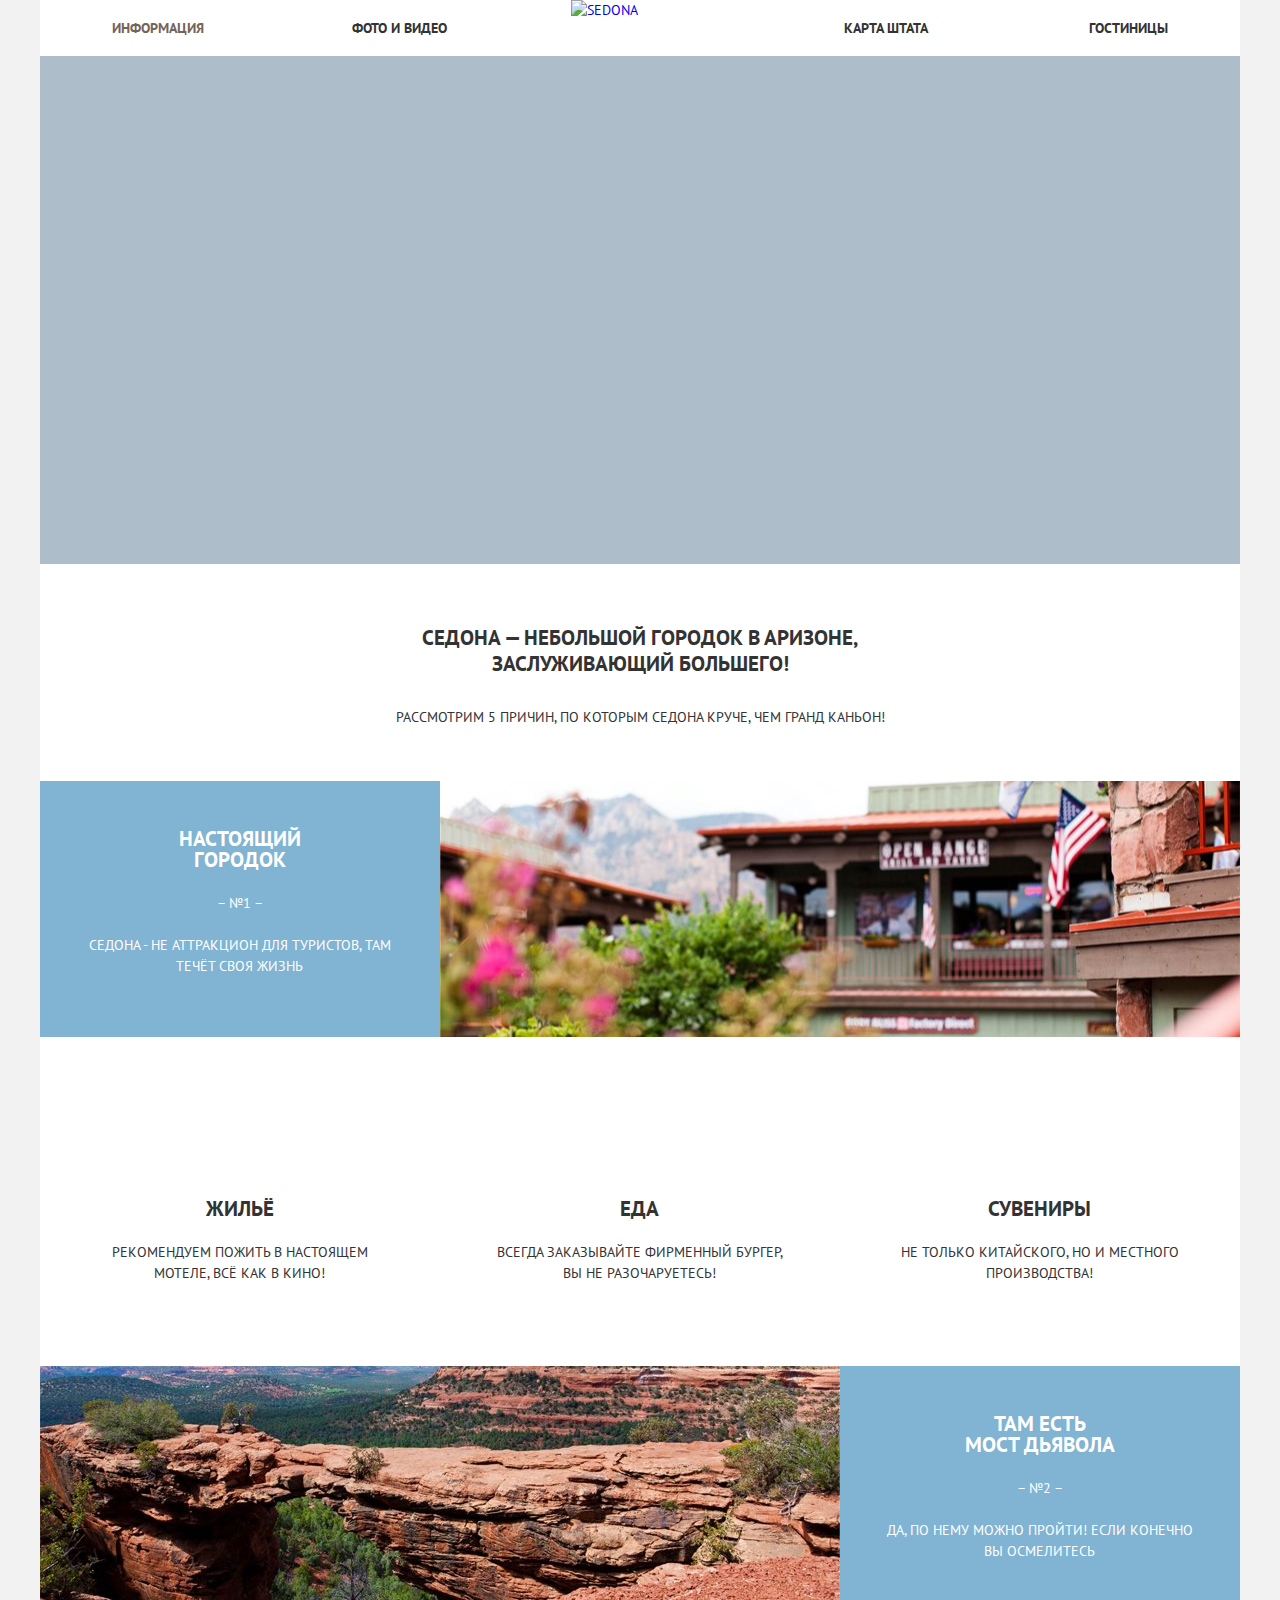
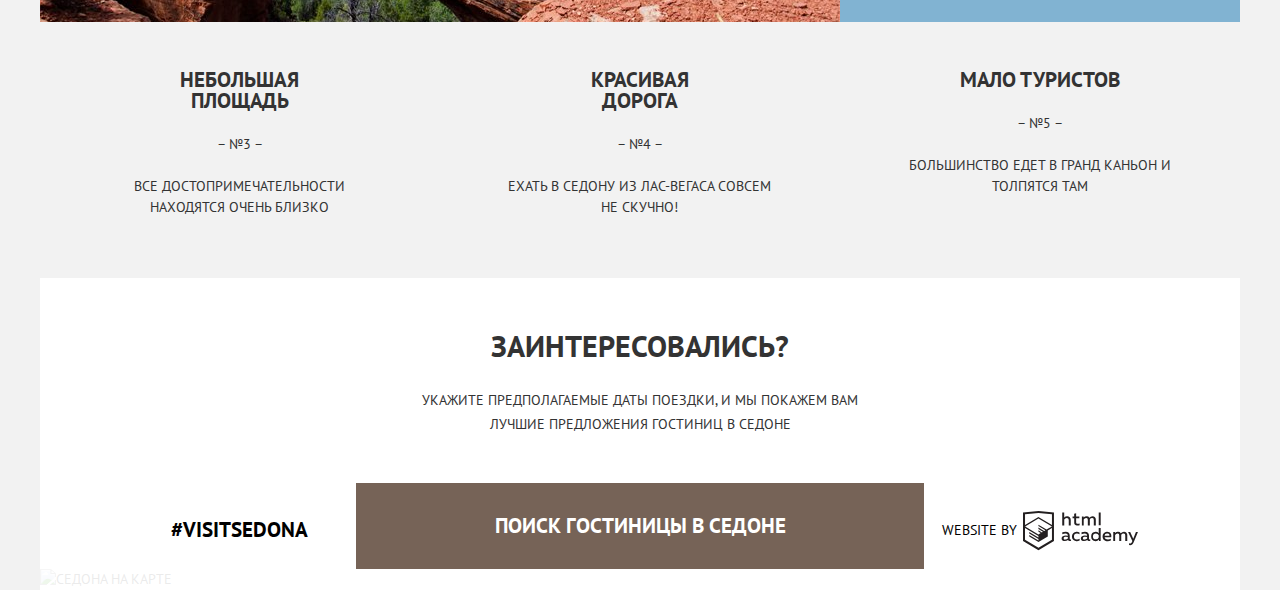
==== commit 6ebd83d8: "Переписал львиную часть кода, т.к. внося правки в одном случае поправлялось. в другом новые косяки в" ====
--- a/index.html
+++ b/index.html
@@ -12,22 +12,22 @@
 <body>
   <div class="container">
     <header class="main-header">
-      <a class="main-header-logo" href="index.html">
-      <img src="img/navigation-logo.png" width="138" height="70" alt="Sedona">
-    </a>
       <nav class="main-navigation">
+        <a class="main-header-logo" href="index.html">
+          <img src="img/navigation-logo.png" width="138" height="70" alt="Sedona">
+        </a>
         <ul class="site-navigation">
-          <li class="active site-navigation-item-left-side">
-            <a href="#">Информация</a>
-          </li>
-          <li class="site-navigation-item-left-side">
-            <a href="#">Фото и видео</a>
-          </li>
-          <li class="site-navigation-item-right-side">
-            <a href="#">Карта штата</a>
-          </li>
-          <li class="site-navigation-item-right-side">
-            <a href="catalog.html">Гостиницы</a>
+          <li class="site-navigation-item site-navigation-item-left-side">
+            <a class="site-navigation-link site-navigation-link-active">Информация</a>
+          </li>
+          <li class="site-navigation-item site-navigation-item-left-side">
+            <a class="site-navigation-link" href="#">Фото и видео</a>
+          </li>
+          <li class="site-navigation-item site-navigation-item-right-side">
+            <a class="site-navigation-link" href="#">Карта штата</a>
+          </li>
+          <li class="site-navigation-item site-navigation-item-right-side">
+            <a class="site-navigation-link" href="catalog.html">Гостиницы</a>
           </li>
         </ul>
       </nav>
@@ -35,162 +35,175 @@
     <main>
       <div class="promo">
         <h1 class="visually-hidden">Sedona</h1>
-        <img src="img/index-header-background.jpg" width="1200" height="508" alt="Sedona">
       </div>
+      <section class="intro">
+        <div class="intro-wrapper">
+          <h2 class="intro-title">Седона &mdash; небольшой городок в аризоне,<br> заслуживающий большего!</h2>
+          <p class="intro-text">Рассмотрим 5 причин, по которым седона круче, чем гранд каньон!</p>
+        </div>
+      </section>
       <section class="features">
-        <div class="intro">
-          <h2>Седона &mdash; небольшой городок в аризоне,<br> заслуживающий большего!</h2>
-          <p>Рассмотрим 5 причин, по которым седона круче, чем гранд каньон!</p>
-        </div>
+        <div class="features-wrapper">
+          <h2 class="features-title">Настоящий<br> городок</h2>
+          <span>&ndash; №1 &ndash;</span>
+          <p class="features-text">Седона - не аттракцион для туристов, там течёт своя жизнь</p>
+        </div>
+        <div class="city-poster">
+          <img src="img/this-town.jpg" width="800" height="256" alt="Изображение города">
+        </div>
+      </section>
+      <section class="goods-and-services">
+        <ul class="goods-and-services-list">
+          <li class="goods-and-services-item contains-icon-housing">
+            <h2 class="goods-and-services-item-title">Жильё</h2>
+            <p class="goods-and-services-item-text">Рекомендуем пожить в настоящем мотеле, всё как в кино!</p>
+          </li>
+          <li class="goods-and-services-item contains-icon-food">
+            <h2 class="goods-and-services-item-title">Еда</h2>
+            <p class="goods-and-services-item-text">Всегда заказывайте фирменный бургер, вы не разочаруетесь!</p>
+          </li>
+          <li class="goods-and-services-item contains-icon-souvenirs">
+            <h2 class="goods-and-services-item-title">Сувениры</h2>
+            <p class="goods-and-services-item-text">Не только китайского, но и местного производства!</p>
+          </li>
+        </ul>
       </section>
       <section class="features">
-        <div class="first-line">
-          <div class="img-right-side">
-            <h2>Настоящий<br> городок</h2>
-            <span>&ndash; №1 &ndash;</span>
-            <p>Седона - не аттракцион для туристов, там течёт своя жизнь</p>
-          </div>
-          <div class="city-poster">
-            <span class="visually-hidden">Настоящий городок</span>
-          </div>
-        </div>
-      </section>
-      <section class="features">
-        <div class="second-line">
-          <div class="features-item contains-icon contains-icon-housing">
-            <h2 class="goods-and-services-headline">Жильё</h2>
-            <p class="goods-and-services-text">Рекомендуем пожить в настоящем мотеле, всё как в кино!</p>
-          </div>
-          <div class="features-item contains-icon contains-icon-food">
-            <h2 class="goods-and-services-headline">Еда</h2>
-            <p class="goods-and-services-text">Всегда заказывайте фирменный бургер, вы не разочаруетесь!</p>
-          </div>
-          <div class="features-item contains-icon contains-icon-souvenirs">
-            <h2 class="goods-and-services-headline">Сувениры</h2>
-            <p class="goods-and-services-text">Не только китайского, но и местного производства!</p>
-          </div>
-        </div>
-      </section>
-      <section class="features">
-        <div class="third-line">
-          <div class="img-left-side">
-            <h2>Там есть<br> мост дьявола</h2>
-            <span>&ndash; №2 &ndash;</span>
-            <p>Да, по нему можно пройти! Если конечно вы осмелитесь</p>
-          </div>
-          <div class="bridge-poster">
-            <span class="visually-hidden">Изображение моста</span>
-          </div>
-        </div>
-      </section>
-      <section class="features">
-        <div class="fourth-line">
-          <div class="features-item with-out-icon">
-            <h2>Небольшая площадь</h2>
+        <div class="bridge-poster">
+          <img src="img/devil's-bridge.jpg" width="800" height="256" alt="Изображение моста">
+        </div>
+        <div class="features-wrapper">
+          <h2 class="features-title">Там есть<br> мост дьявола</h2>
+          <span>&ndash; №2 &ndash;</span>
+          <p class="features-text">Да, по нему можно пройти! Если конечно вы осмелитесь</p>
+        </div>
+      </section>
+      <section class="more-features">
+        <ul class="more-features-list">
+          <li class="more-features-item">
+            <h2 class="more-features-item-title">Небольшая площадь</h2>
             <span>&ndash; №3 &ndash;</span>
-            <p>Все достопримечательности
+            <p class="more-features-item-text">Все достопримечательности
               <br> находятся очень близко</p>
-          </div>
-          <div class="features-item with-out-icon">
-            <h2>Красивая дорога</h2>
+          </li>
+          <li class="more-features-item">
+            <h2 class="more-features-item-title">Красивая дорога</h2>
             <span>&ndash; №4 &ndash;</span>
-            <p>Ехать в Седону из Лас-Вегаса совсем
+            <p class="more-features-item-text">Ехать в Седону из Лас-Вегаса совсем
               <br>не скучно!</p>
-          </div>
-          <div class="features-item with-out-icon">
-            <h2>Мало туристов</h2>
+          </li>
+          <li class="more-features-item">
+            <h2 class="more-features-item-title">Мало туристов</h2>
             <span>&ndash; №5 &ndash;</span>
-            <p>Большинство едет в Гранд Каньон и толпятся там</p>
-          </div>
-        </div>
+            <p class="more-features-item-text">Большинство едет в Гранд Каньон и толпятся там</p>
+          </li>
+        </ul>
       </section>
       <section class="order">
         <div class="order-info">
-          <h3>Заинтересовались?</h3>
-          <p>Укажите предполагаемые даты поездки,
-            <br>и мы покажем вам лучшие предложения гостиниц в Седоне</p>
-        </div>
-        <a class="top-button" href="#">Поиск гостиницы в седоне</a>
-      </section>
-      <section class="order-form">
-        <form action="https://echo.htmlacademy.ru" method="get">
-          <div class="check-in">
-            <label for="check-in-date">
-              <span class="arrive">
-              Дата заезда:
-              <input id="check-in-date" type="text" name="check-in" placeholder="24 апреля 2017">
-              <svg class="calendar-check-in" xmlns="http://www.w3.org/2000/svg" width="21" height="22" viewBox="0 0 21 22"><path fill="#cacaca" d="M19.251 2.025h-2.845V.648c0-.381-.294-.689-.656-.689-.363 0-.656.308-.656.689v1.377h-3.938V.648c0-.381-.294-.689-.655-.689-.363 0-.657.308-.657.689v1.377H5.906V.648c0-.381-.294-.689-.656-.689-.363 0-.657.308-.657.689v1.377H1.75C.784 2.025 0 2.847 0 3.862v16.302C0 21.179.784 22 1.75 22h17.501c.966 0 1.749-.821 1.749-1.836V3.862c0-1.015-.783-1.837-1.749-1.837zm.437 18.139a.448.448 0 0 1-.437.459H1.75a.45.45 0 0 1-.438-.459V3.862a.45.45 0 0 1 .438-.459h2.844v1.378c0 .381.294.689.657.689.362 0 .656-.308.656-.689V3.403h3.938v1.378c0 .381.294.689.657.689.361 0 .655-.308.655-.689V3.403h3.938v1.378c0 .381.293.689.656.689.362 0 .656-.308.656-.689V3.403h2.845c.241 0 .437.206.437.459v16.302z"/><path fill="#cacaca" d="M4.594 8.225h2.625v2.066H4.594zM4.594 11.668h2.625v2.067H4.594zM4.594 15.112h2.625v2.066H4.594zM9.188 15.112h2.625v2.066H9.188zM9.188 11.668h2.625v2.067H9.188zM9.188 8.225h2.625v2.066H9.188zM13.781 15.112h2.625v2.066h-2.625zM13.781 11.668h2.625v2.067h-2.625zM13.781 8.225h2.625v2.066h-2.625z"/></svg>
-              <span class="visually-hidden">Календарь</span>
-              </span>
-            </label>
+          <h2 class="order-title">Заинтересовались?</h2>
+          <p class="order-text">Укажите предполагаемые даты поездки, и мы покажем вам лучшие предложения гостиниц в седоне</p>
+        </div>
+        <div class="order-map-wrapper">
+          <div class="order-form-wrapper">
+            <button class="order-open-btn btn btn-top btn-action" type="button" name="search-open">Поиск гостиницы в Седоне</button>
+            <form class="order-form" action="https://echo.htmlacademy.ru" method="get">
+              <div class="order-form-row">
+                <label class="order-form-label" for="check-in">Дата заезда</label>
+                <div class="order-form-input-wrapper order-form-input-wrapper-calendar">
+                  <input class="order-form-input" type="text" placeholder="24 апреля 2017" id="check-in" name="check-in">
+                  <button class="order-form-calendar-btn" type="button" name="calendar">
+                    <svg class="order-form-calendar-icon" xmlns="http://www.w3.org/2000/svg" width="21" height="22" viewBox="0 0 21 22">
+                      <path d="M19.25 2.025h-2.844V.648c0-.38-.294-.69-.656-.69-.363 0-.656.31-.656.69v1.377h-3.938V.648c0-.38-.294-.69-.655-.69-.362 0-.656.31-.656.69v1.377H5.906V.648c0-.38-.294-.69-.656-.69-.363 0-.657.31-.657.69v1.377H1.75C.784 2.025 0 2.847 0 3.862v16.302C0 21.18.784 22 1.75 22h17.5c.967 0 1.75-.82 1.75-1.836V3.862c0-1.015-.783-1.837-1.75-1.837zm.438 18.14c0 .252-.195.458-.437.458H1.75c-.24 0-.438-.206-.438-.46v-16.3c0-.254.196-.46.438-.46h2.844V4.78c0 .382.294.69.657.69.363 0 .657-.308.657-.69V3.404h3.938V4.78c0 .382.294.69.657.69.36 0 .655-.308.655-.69V3.404h3.938V4.78c0 .382.293.69.656.69.363 0 .657-.308.657-.69V3.404h2.845c.24 0 .437.206.437.46v16.3z" />
+                      <path d="M4.594 8.225H7.22v2.066H4.593zM4.594 11.668H7.22v2.067H4.593zM4.594 15.112H7.22v2.066H4.593zM9.188 15.112h2.625v2.066H9.188zM9.188 11.668h2.625v2.067H9.188zM9.188 8.225h2.625v2.066H9.188zM13.78 15.112h2.626v2.066H13.78zM13.78 11.668h2.626v2.067H13.78zM13.78 8.225h2.626v2.066H13.78z" />
+                    </svg>
+                  </button>
+                </div>
+              </div>
+              <div class="order-form-row">
+                <label class="order-form-label" for="check-out">Дата выезда</label>
+                <div class="order-form-input-wrapper order-form-input-wrapper-calendar">
+                  <input class="order-form-input" type="text" placeholder="4 июля 2017" id="check-out" name="check-out">
+                  <button class="order-form-calendar-btn" type="button" name="calendar">
+                    <svg class="order-form-calendar-icon" xmlns="http://www.w3.org/2000/svg" width="21" height="22" viewBox="0 0 21 22">
+                      <path d="M19.25 2.025h-2.844V.648c0-.38-.294-.69-.656-.69-.363 0-.656.31-.656.69v1.377h-3.938V.648c0-.38-.294-.69-.655-.69-.362 0-.656.31-.656.69v1.377H5.906V.648c0-.38-.294-.69-.656-.69-.363 0-.657.31-.657.69v1.377H1.75C.784 2.025 0 2.847 0 3.862v16.302C0 21.18.784 22 1.75 22h17.5c.967 0 1.75-.82 1.75-1.836V3.862c0-1.015-.783-1.837-1.75-1.837zm.438 18.14c0 .252-.195.458-.437.458H1.75c-.24 0-.438-.206-.438-.46v-16.3c0-.254.196-.46.438-.46h2.844V4.78c0 .382.294.69.657.69.363 0 .657-.308.657-.69V3.404h3.938V4.78c0 .382.294.69.657.69.36 0 .655-.308.655-.69V3.404h3.938V4.78c0 .382.293.69.656.69.363 0 .657-.308.657-.69V3.404h2.845c.24 0 .437.206.437.46v16.3z" />
+                      <path d="M4.594 8.225H7.22v2.066H4.593zM4.594 11.668H7.22v2.067H4.593zM4.594 15.112H7.22v2.066H4.593zM9.188 15.112h2.625v2.066H9.188zM9.188 11.668h2.625v2.067H9.188zM9.188 8.225h2.625v2.066H9.188zM13.78 15.112h2.626v2.066H13.78zM13.78 11.668h2.626v2.067H13.78zM13.78 8.225h2.626v2.066H13.78z" />
+                    </svg>
+                  </button>
+                </div>
+              </div>
+              <div class="order-form-row order-form-row-columns">
+                <div class="order-form-column order-form-column-1">
+                  <label class="order-form-label" for="adults">Взрослые</label>
+                  <div class="order-form-input-wrapper order-form-input-wrapper-counter">
+                    <button class="order-form-input-control order-form-input-control-decrease" type="button">
+                      <span class="visually-hidden">Увеличить</span>
+                    </button>
+                    <input class="order-form-input" type="text" value="2" id="adults" name="adults">
+                    <button class="order-form-input-control order-form-input-control-increase" type="button">
+                      <span class="visually-hidden">Уменьшить</span>
+                    </button>
+                  </div>
+                </div>
+                <div class="order-form-column order-form-column-2">
+                  <label class="order-form-label" for="children">Дети</label>
+                  <div class="order-form-input-wrapper order-form-input-wrapper-counter">
+                    <button class="order-form-input-control order-form-input-control-decrease" type="button">
+                      <span class="visually-hidden">Увеличить</span>
+                    </button>
+                    <input class="order-form-input" type="text" value="0" id="children" name="kids">
+                    <button class="order-form-input-control order-form-input-control-increase" type="button">
+                      <span class="visually-hidden">Уменьшить</span>
+                    </button>
+                  </div>
+                </div>
+              </div>
+              <button class="order-form-submit btn btn-lower" type="submit" name="search-submit">Найти</button>
+            </form>
           </div>
-          <div class="check-out">
-            <label for="check-out-date">
-              <span class="leave">
-              Дата выезда:
-              <input id="check-out-date" type="text" name="check-out" placeholder="4 июля 2017">
-              <svg class="calendar-check-out" xmlns="http://www.w3.org/2000/svg" width="21" height="22" viewBox="0 0 21 22"><path fill="#cacaca" d="M19.251 2.025h-2.845V.648c0-.381-.294-.689-.656-.689-.363 0-.656.308-.656.689v1.377h-3.938V.648c0-.381-.294-.689-.655-.689-.363 0-.657.308-.657.689v1.377H5.906V.648c0-.381-.294-.689-.656-.689-.363 0-.657.308-.657.689v1.377H1.75C.784 2.025 0 2.847 0 3.862v16.302C0 21.179.784 22 1.75 22h17.501c.966 0 1.749-.821 1.749-1.836V3.862c0-1.015-.783-1.837-1.749-1.837zm.437 18.139a.448.448 0 0 1-.437.459H1.75a.45.45 0 0 1-.438-.459V3.862a.45.45 0 0 1 .438-.459h2.844v1.378c0 .381.294.689.657.689.362 0 .656-.308.656-.689V3.403h3.938v1.378c0 .381.294.689.657.689.361 0 .655-.308.655-.689V3.403h3.938v1.378c0 .381.293.689.656.689.362 0 .656-.308.656-.689V3.403h2.845c.241 0 .437.206.437.459v16.302z"/><path fill="#cacaca" d="M4.594 8.225h2.625v2.066H4.594zM4.594 11.668h2.625v2.067H4.594zM4.594 15.112h2.625v2.066H4.594zM9.188 15.112h2.625v2.066H9.188zM9.188 11.668h2.625v2.067H9.188zM9.188 8.225h2.625v2.066H9.188zM13.781 15.112h2.625v2.066h-2.625zM13.781 11.668h2.625v2.067h-2.625zM13.781 8.225h2.625v2.066h-2.625z"/></svg>
-              <span class="visually-hidden">Календарь</span>
-              </span>
-            </label>
-          </div>
-          <div class="adults">
-            <div class="adults-wrapper">
-              <label for="adult">Взрослые:</label>
-              <span class="visually-hidden">Минус</span>
-              <button class="decrease-button button-number" type="button">-</button>
-              <input id="adult" type="text" name="adult" placeholder="2">
-              <span class="visually-hidden">Плюс</span>
-              <button class="increase-button button-number" type="button">+</button>
+          <section class="map">
+            <h2 class="visually-hidden">Расположение Седоны на карте</h2>
+            <img class="image-of-map" src="img/map.jpg" width="1200" height="593" alt="Седона на карте">
+            <div class="map-content" id="map">
+              <span class="visually-hidden">Расположение Седоны на карте</span>
             </div>
-          </div>
-          <div class="children">
-            <div class="children-wrapper">
-              <label for="child">Дети:</label>
-              <span class="visually-hidden">Минус</span>
-              <button class="decrease-button button-number" type="button">-</button>
-              <input id="child" type="text" name="child" placeholder="0">
-              <span class="visually-hidden">Плюс</span>
-              <button class="increase-button button-number" type="button">+</button>
-            </div>
-          </div>
-          <button class="lower-button" type="submit">Найти</button>
-        </form>
-      </section>
-      <section class="map">
-        <h2 class="visually-hidden">Расположение города Седона на карте</h2>
-        <div class="map-img">
-          <span class="visually-hidden">Интерактивная карта города Седона</span>
-          <img src="img/map.jpg" width="1200" height="593" alt="Карта">
+          </section>
         </div>
       </section>
     </main>
     <footer class="main-footer homepage-footer">
       <section class="footer-tag">
-        <a href="#">#visitsedona</a>
+        <a class="hashtag" href="#">#visitsedona</a>
       </section>
       <section class="footer-social">
-        <a class="twitter social-button" href="#">
-        <span class="visually-hidden">Твиттер</span>
-        <svg xmlns="http://www.w3.org/2000/svg" xmlns:xlink="http://www.w3.org/1999/xlink" width="17" height="15" viewBox="0 0 17 15"><path fill="#FFF" d="M10.95.144c1.685-.496 2.984.27 3.577 1.179.673-.231 1.331-.481 2.011-.708a2.345 2.345 0 0 1-.857 1.768c.685.17 1.304-.491 1.304-.491-.169 1-1.006 1.788-1.563 2.024-.231 6.75-3.175 11.217-10.077 11.082h-.446c-.41 0-4.164-.46-4.898-1.887 2.271.196 3.893-.422 4.693-1.177-.96-.3-2.679-.477-2.979-2.95.349.106.564.228 1.19.119C1.705 8.247.374 7.53.448 5.33c.285.328 1.067.536 1.34.472C1.085 5.561-.182 2.442.894.85c1.818 1.854 3.735 3.606 7.152 3.773C8.254 2.33 9.183.793 10.95.144z"/></svg>
-      </a>
-        <a class="facebook social-button" href="#">
-        <span class="visually-hidden">Фейсбук</span>
-        <svg xmlns="http://www.w3.org/2000/svg" width="12" height="22" viewBox="0 0 12 22"><path fill="#FFF" d="M12 4V0H8a4 4 0 0 0-4 4v4H0v4h4v10h4V12h4V8H8V4h4z"/></svg>
-      </a>
-        <a class="youtube social-button" href="#">
-        <span class="visually-hidden">Ютуб</span>
-        <svg xmlns="http://www.w3.org/2000/svg" xmlns:xlink="http://www.w3.org/1999/xlink" width="20" height="16" viewBox="0 0 20 16"><path fill="#FFF" d="M17 0H3C1.35 0 0 1.35 0 3v10c0 1.65 1.35 3 3 3h14c1.65 0 3-1.35 3-3V3c0-1.65-1.35-3-3-3zM6.027 11.998V4.002L15.014 8l-8.987 3.998z"/></svg>
-      </a>
+        <ul class="social-list">
+          <li class="social-list-item">
+            <a class="social-link social-link-twitter" href="#">
+              <span class="visually-hidden">Твиттер</span>
+            </a>
+          </li>
+          <li class="social-list-item">
+            <a class="social-link social-link-facebook" href="#">
+              <span class="visually-hidden">Фейсбук</span>
+            </a>
+          </li>
+          <li class="social-list-item">
+            <a class="social-link social-link-youtube" href="#">
+              <span class="visually-hidden">Ютуб</span>
+            </a>
+          </li>
+        </ul>
       </section>
       <section class="footer-copyright">
-        <span>website by</span>
-        <a class="htmlacademy-logo" href="https://htmlacademy.ru/intensive/htmlcss">
-          <svg id="Layer_1" data-name="Layer 1" xmlns="http://www.w3.org/2000/svg" viewBox="0 0 108.08 36.85">
-            <title>logo-htmlacademy-small1</title>
-            <path d="M44.61,26.88a2,2,0,0,0,.55-0.1v1.33a3.25,3.25,0,0,1-1.18.21,1.67,1.67,0,0,1-1.67-1,4.84,4.84,0,0,1-3.14,1.08c-1.51,0-2.91-.83-2.91-2.55,0-2.13,2-2.79,3.71-2.79a11.08,11.08,0,0,1,2.17.25v-0.3c0-1-.76-1.77-2.19-1.77a7.42,7.42,0,0,0-3,.64v-1.7a10.21,10.21,0,0,1,3.19-.55c2.36,0,3.81,1.12,3.81,3.65v3a0.54,0.54,0,0,0,.49.59h0.17Zm-6.44-1.13A1.35,1.35,0,0,0,39.63,27h0.11a3.39,3.39,0,0,0,2.41-1V24.58a9.72,9.72,0,0,0-1.81-.21c-1,0-2.16.33-2.16,1.38h0Zm12.36-6.11a5,5,0,0,1,2.57.64V22a4.08,4.08,0,0,0-2.3-.7,2.75,2.75,0,1,0,0,5.49,5,5,0,0,0,2.43-.64v1.71a6.27,6.27,0,0,1-2.76.57A4.21,4.21,0,0,1,46,24.51q0-.21,0-0.41a4.32,4.32,0,0,1,4.18-4.46h0.38Zm12.17,7.24a2,2,0,0,0,.55-0.1v1.33a3.25,3.25,0,0,1-1.18.21,1.67,1.67,0,0,1-1.67-1,4.84,4.84,0,0,1-3.14,1.08c-1.51,0-2.91-.83-2.91-2.55,0-2.13,2-2.79,3.71-2.79a11.08,11.08,0,0,1,2.17.25v-0.3c0-1-.76-1.77-2.19-1.77a7.42,7.42,0,0,0-3,.64v-1.7a10.21,10.21,0,0,1,3.19-.55c2.36,0,3.81,1.12,3.81,3.65v3a0.54,0.54,0,0,0,.49.59h0.17Zm-6.44-1.13A1.35,1.35,0,0,0,57.73,27h0.11a3.39,3.39,0,0,0,2.41-1V24.58a9.72,9.72,0,0,0-1.81-.21c-1.06,0-2.16.33-2.16,1.38h0ZM73,16V28.2H71.35V26.88a3.88,3.88,0,0,1-3.19,1.54,4.4,4.4,0,0,1,0-8.78,3.81,3.81,0,0,1,3,1.3V16H73Zm-4.53,5.22a2.76,2.76,0,1,0,0,5.52A2.86,2.86,0,0,0,71.15,25V23A2.91,2.91,0,0,0,68.49,21.27ZM79,19.64c3.31,0,4.46,2.68,3.92,5.09H76.7c0.21,1.5,1.67,2.11,3.19,2.11a6.11,6.11,0,0,0,2.64-.59v1.6a7.14,7.14,0,0,1-3,.57C77,28.42,74.78,27,74.78,24a4.18,4.18,0,0,1,4-4.39H79Zm0.09,1.54a2.28,2.28,0,0,0-2.44,2.1v0.06H81.3A2,2,0,0,0,79.13,21.18Zm5.73,7V19.87h1.65v1a3.81,3.81,0,0,1,2.78-1.27A2.86,2.86,0,0,1,91.89,21a4.12,4.12,0,0,1,2.91-1.33A3.06,3.06,0,0,1,98,23V28.2h-1.9V23.05a1.59,1.59,0,0,0-1.42-1.75H94.42a2.8,2.8,0,0,0-2.07,1.12V28.2h-1.9V23.05A1.59,1.59,0,0,0,89,21.31H88.8a3,3,0,0,0-2.21,1.29v5.63H84.86Zm21.31-8.33h1.9l-3.91,9.46c-0.9,2.17-2.09,2.86-3.35,2.86a4.76,4.76,0,0,1-1.1-.14V30.46a2.86,2.86,0,0,0,.85.12c0.9,0,1.58-.64,2.07-1.9l0.17-.42-4-8.4h2l2.86,6.29ZM38.73,1.46V6.22a3.81,3.81,0,0,1,2.7-1.14,3.25,3.25,0,0,1,3.44,3.4v5.15H43V8.72a1.81,1.81,0,0,0-1.61-2h-0.3a2.93,2.93,0,0,0-2.32,1.39v5.52h-1.9V1.46h1.9ZM49.94,2.31v3h3V6.91h-3v3.81c0,1.1.5,1.46,1.58,1.46a4.49,4.49,0,0,0,1.69-.33v1.6A6.8,6.8,0,0,1,51,13.8a2.55,2.55,0,0,1-2.86-2.74V6.89H46.58V5.26h1.5V2.74Zm5.4,11.31V5.28H57v1A3.81,3.81,0,0,1,59.77,5a2.86,2.86,0,0,1,2.6,1.33A4.12,4.12,0,0,1,65.28,5,3.06,3.06,0,0,1,68.44,8.4v5.21h-1.9V8.46a1.59,1.59,0,0,0-1.42-1.75H64.89a2.8,2.8,0,0,0-2.07,1.12v5.78h-1.9V8.46A1.59,1.59,0,0,0,59.5,6.71H59.27A3,3,0,0,0,57.06,8v5.63H55.34ZM71.17,1.45H73V13.6H71.17V1.45ZM14.71,0H14.55L0,1.54V28.21l14.55,8.66,14.55-8.66V1.54Zm12.5,27.1L14.55,34.64,1.9,27.12V16.18l12.59,7.5V25L5.86,19.9v1.31l8.68,5.21v1.39L5.87,22.65V24l8.68,5.21,8.75-5.24V18.31L27.2,16V27.12Zm0-12.53-3.48,2-1.6,1L14.51,13v1.31L21,18.23H21l-0.14.09-1,.54-5.37-3.2V17l4.24,2.52-1,.67-3.2-1.9v1.31l2.1,1.24L14.5,22.1,2,14.65,14.51,7.11Zm0-1.32L14.49,5.76,1.91,13.25v-10L14.56,1.92,27.21,3.25v10h0Z"></path>
-          </svg>
-        </a>
+        <div class="footer-copyright-wrapper">
+          <span class="footer-copyright-text">website by</span>
+          <a class="htmlacademy-logo footer-copyright-logo-link" href="https://htmlacademy.ru/intensive/htmlcss">
+            <svg class="footer-copyright-logo" id="Layer_1" data-name="Layer 1" xmlns="http://www.w3.org/2000/svg" viewBox="0 0 108.08 36.85">
+              <title>logo-htmlacademy-small1</title>
+              <path d="M44.61,26.88a2,2,0,0,0,.55-0.1v1.33a3.25,3.25,0,0,1-1.18.21,1.67,1.67,0,0,1-1.67-1,4.84,4.84,0,0,1-3.14,1.08c-1.51,0-2.91-.83-2.91-2.55,0-2.13,2-2.79,3.71-2.79a11.08,11.08,0,0,1,2.17.25v-0.3c0-1-.76-1.77-2.19-1.77a7.42,7.42,0,0,0-3,.64v-1.7a10.21,10.21,0,0,1,3.19-.55c2.36,0,3.81,1.12,3.81,3.65v3a0.54,0.54,0,0,0,.49.59h0.17Zm-6.44-1.13A1.35,1.35,0,0,0,39.63,27h0.11a3.39,3.39,0,0,0,2.41-1V24.58a9.72,9.72,0,0,0-1.81-.21c-1,0-2.16.33-2.16,1.38h0Zm12.36-6.11a5,5,0,0,1,2.57.64V22a4.08,4.08,0,0,0-2.3-.7,2.75,2.75,0,1,0,0,5.49,5,5,0,0,0,2.43-.64v1.71a6.27,6.27,0,0,1-2.76.57A4.21,4.21,0,0,1,46,24.51q0-.21,0-0.41a4.32,4.32,0,0,1,4.18-4.46h0.38Zm12.17,7.24a2,2,0,0,0,.55-0.1v1.33a3.25,3.25,0,0,1-1.18.21,1.67,1.67,0,0,1-1.67-1,4.84,4.84,0,0,1-3.14,1.08c-1.51,0-2.91-.83-2.91-2.55,0-2.13,2-2.79,3.71-2.79a11.08,11.08,0,0,1,2.17.25v-0.3c0-1-.76-1.77-2.19-1.77a7.42,7.42,0,0,0-3,.64v-1.7a10.21,10.21,0,0,1,3.19-.55c2.36,0,3.81,1.12,3.81,3.65v3a0.54,0.54,0,0,0,.49.59h0.17Zm-6.44-1.13A1.35,1.35,0,0,0,57.73,27h0.11a3.39,3.39,0,0,0,2.41-1V24.58a9.72,9.72,0,0,0-1.81-.21c-1.06,0-2.16.33-2.16,1.38h0ZM73,16V28.2H71.35V26.88a3.88,3.88,0,0,1-3.19,1.54,4.4,4.4,0,0,1,0-8.78,3.81,3.81,0,0,1,3,1.3V16H73Zm-4.53,5.22a2.76,2.76,0,1,0,0,5.52A2.86,2.86,0,0,0,71.15,25V23A2.91,2.91,0,0,0,68.49,21.27ZM79,19.64c3.31,0,4.46,2.68,3.92,5.09H76.7c0.21,1.5,1.67,2.11,3.19,2.11a6.11,6.11,0,0,0,2.64-.59v1.6a7.14,7.14,0,0,1-3,.57C77,28.42,74.78,27,74.78,24a4.18,4.18,0,0,1,4-4.39H79Zm0.09,1.54a2.28,2.28,0,0,0-2.44,2.1v0.06H81.3A2,2,0,0,0,79.13,21.18Zm5.73,7V19.87h1.65v1a3.81,3.81,0,0,1,2.78-1.27A2.86,2.86,0,0,1,91.89,21a4.12,4.12,0,0,1,2.91-1.33A3.06,3.06,0,0,1,98,23V28.2h-1.9V23.05a1.59,1.59,0,0,0-1.42-1.75H94.42a2.8,2.8,0,0,0-2.07,1.12V28.2h-1.9V23.05A1.59,1.59,0,0,0,89,21.31H88.8a3,3,0,0,0-2.21,1.29v5.63H84.86Zm21.31-8.33h1.9l-3.91,9.46c-0.9,2.17-2.09,2.86-3.35,2.86a4.76,4.76,0,0,1-1.1-.14V30.46a2.86,2.86,0,0,0,.85.12c0.9,0,1.58-.64,2.07-1.9l0.17-.42-4-8.4h2l2.86,6.29ZM38.73,1.46V6.22a3.81,3.81,0,0,1,2.7-1.14,3.25,3.25,0,0,1,3.44,3.4v5.15H43V8.72a1.81,1.81,0,0,0-1.61-2h-0.3a2.93,2.93,0,0,0-2.32,1.39v5.52h-1.9V1.46h1.9ZM49.94,2.31v3h3V6.91h-3v3.81c0,1.1.5,1.46,1.58,1.46a4.49,4.49,0,0,0,1.69-.33v1.6A6.8,6.8,0,0,1,51,13.8a2.55,2.55,0,0,1-2.86-2.74V6.89H46.58V5.26h1.5V2.74Zm5.4,11.31V5.28H57v1A3.81,3.81,0,0,1,59.77,5a2.86,2.86,0,0,1,2.6,1.33A4.12,4.12,0,0,1,65.28,5,3.06,3.06,0,0,1,68.44,8.4v5.21h-1.9V8.46a1.59,1.59,0,0,0-1.42-1.75H64.89a2.8,2.8,0,0,0-2.07,1.12v5.78h-1.9V8.46A1.59,1.59,0,0,0,59.5,6.71H59.27A3,3,0,0,0,57.06,8v5.63H55.34ZM71.17,1.45H73V13.6H71.17V1.45ZM14.71,0H14.55L0,1.54V28.21l14.55,8.66,14.55-8.66V1.54Zm12.5,27.1L14.55,34.64,1.9,27.12V16.18l12.59,7.5V25L5.86,19.9v1.31l8.68,5.21v1.39L5.87,22.65V24l8.68,5.21,8.75-5.24V18.31L27.2,16V27.12Zm0-12.53-3.48,2-1.6,1L14.51,13v1.31L21,18.23H21l-0.14.09-1,.54-5.37-3.2V17l4.24,2.52-1,.67-3.2-1.9v1.31l2.1,1.24L14.5,22.1,2,14.65,14.51,7.11Zm0-1.32L14.49,5.76,1.91,13.25v-10L14.56,1.92,27.21,3.25v10h0Z"></path>
+            </svg>
+          </a>
+        </div>
       </section>
     </footer>
   </div>
--- a/css/style.css
+++ b/css/style.css
@@ -1,23 +1,40 @@
+html {
+  box-sizing: border-box;
+}
+
+*,
+*:before,
+*:after {
+  box-sizing: inherit;
+}
+
 body {
-  position: relative;
-  margin: 0 auto;
-  padding: 0;
-  max-width: 1200px;
+  margin: 0;
+  padding: 0;
   min-width: 768px;
 
   background-color: rgb(242, 242, 242);
-  color: rgb(0, 0, 0);
+  color: rgb(51, 51, 51);
 
   font-family: "PT Sans", Arial, sans-serif;
   font-size: 14px;
-  line-height: 26px;
-  color: rgb(0, 0, 0);
+  line-height: 21px;
+  font-weight: 400;
   text-transform: uppercase;
 }
 
+img {
+  max-width: 100%;
+  height: auto;
+}
+
 .container {
-  width: 1200px;
+  position: relative;
+  max-width: 1200px;
+  /*margin-left: auto;
+  margin-right: auto;*/
   margin: 0 40px;
+  background-color: rgb(255, 255, 255);
 }
 
 a {
@@ -37,22 +54,24 @@
   overflow: hidden;
 }
 
+.main-header {
+  position: relative;
+  background-color: rgb(255, 255, 255);
+  z-index: 1;
+}
+
 .main-navigation {
   position: relative;
   padding-left: 6%;
   padding-right: 6%;
-  color: rgb(255, 255, 255);
-  background-color: rgb(255, 255, 255);
-}
-
-.main-header-logo img {
-  position: absolute;
-  width: 138px;
-  height: 70px;
+}
+
+.main-header-logo {
+  position: absolute;
+  top: 0;
   left: 50%;
-  margin: 0px 40px;
-  transform: translate(-50%);
-  z-index: 10;
+  margin-left: -69px;
+  z-index: 1;
 }
 
 .site-navigation {
@@ -62,18 +81,9 @@
   list-style: none;
 }
 
-.site-navigation li {
+.site-navigation-item {
   width: 22.7272727273%;
   padding: 15px 0;
-
-  list-style: none;
-}
-
-.site-navigation a {
-  font-size: 14px;
-  line-height: 26px;
-  color: rgb(0, 0, 0);
-  font-weight: bold;
 }
 
 .site-navigation-item-left-side {
@@ -89,68 +99,118 @@
   margin-left: auto;
 }
 
-.main-navigation a:hover {
+.site-navigation-link {
+  line-height: 26px;
+  font-weight: 700;
+  text-decoration: none;
+  color: rgb(51, 51, 51);
+}
+
+.site-navigation-link-active {
+  color: rgb(118, 99, 87);
+}
+
+.site-navigation-link:hover:not(.site-navigation-link-active),
+.site-navigation-link:focus {
   color: rgb(129, 179, 210);
 }
 
-.main-navigation a:active {
-  color: rgb(0, 0, 0);
-  opacity: 0.3;
-}
-
-.main-navigation img:hover,
-.main-navigation a:active {
-  opacity: 1;
-}
-
-.active a {
-  color: rgb(118, 99, 87);
+.site-navigation-link:active:not(.site-navigation-link-active) {
+  color: rgba(0, 0, 0, 0.3);
 }
 
 .promo {
   width: 100%;
   height: 508px;
 
-  background: rgb(173, 189, 201);
+  background: rgb(173, 189, 201) url("../img/index-header-background.jpg");
 }
 
 .intro {
+  position: relative;
+  padding: 61px 6% 53px;
+  text-align: center;
+  background-color: rgb(255, 255, 255);
+  z-index: 1;
+}
+
+.intro-wrapper {
   max-width: 500px;
   margin-left: auto;
   margin-right: auto;
-  line-height: 26px;
-  color: rgb(51, 51, 51);
-  text-align: center;
-
-  background-color: rgb(255, 255, 255);
-}
-
-.intro h2 {
+}
+
+.intro-title {
+  margin: 0 0 30px;
   font-size: 21px;
   line-height: 26px;
   font-weight: 700;
-  color: rgb(0, 0, 0);
-  margin-top: 60px;
-}
-
-.intro p {
-  padding-top: 11px;
-  margin-bottom: 50px;
-  color: rgb(51, 51, 51);
+}
+
+.intro-text {
+  margin: 0;
 }
 
 .features {
-  display: flex;
-  justify-content: space-between;
-  align-items: center;
-  vertical-align: middle;
-
+  position: relative;
+  display: flex;
+  min-height: 256px;
+  overflow: hidden;
+}
+
+.features-wrapper {
+  width: 33.33%;
+  min-height: 256px;
+  padding: 47px 38px 39px;
+  background-color: rgb(129, 179, 210);
+  color: rgb(255, 255, 255);
+  text-align: center;
+}
+
+.city-poster,
+.bridge-poster {
+  position: relative;
+  width: 66.66%;
+  background-color: rgb(222, 235, 244);
+  height: inherit;
+}
+
+.city-poster img,
+.bridge-poster img {
+  position: absolute;
+  display: block;
+  top: 50%;
+  right: 0;
+  left: 0;
   width: 100%;
-
-  background-color: rgb(255, 255, 255);
-}
-
-.features-item.contains-icon {
+  height: inherit;
+  transform: translateY(-50%);
+}
+
+.features-title {
+  margin: 0 auto 23px;
+  max-width: 160px;
+  font-size: 21px;
+  line-height: 21px;
+}
+
+.features-text {
+  margin-top: 21px;
+  margin-bottom: 0;
+}
+
+.goods-and-services {
+  padding: 56px 0 82px;
+}
+
+.goods-and-services-list {
+  display: flex;
+  margin: 0;
+  padding: 0;
+  list-style: none;
+}
+
+.goods-and-services-item {
   position: relative;
   width: 33.33%;
   padding-left: 48px;
@@ -159,7 +219,7 @@
   text-align: center;
 }
 
-.features-item.contains-icon::before {
+.goods-and-services-item::before {
   content: "";
   display: block;
   position: absolute;
@@ -193,144 +253,49 @@
   background-size: 64px 76px;
 }
 
-.goods-and-services-headline {
+.goods-and-services-item-title {
   margin: 0 0 23px;
   font-size: 21px;
   line-height: 21px;
 }
 
-.goods-and-services-text {
-  line-height: 1.5;
-  margin: 0;
-}
-
-.first-line {
-  position: relative;
-  display: flex;
-  min-height: 256px;
-  width: 100%;
-  background: rgb(129, 179, 210);
-}
-
-.img-right-side {
+.goods-and-services-item-text {
+  margin: 0;
+}
+
+.more-features {
+  padding: 47px 0 60px;
+  background-color: rgb(242, 242, 242);
+}
+
+.more-features-list {
+  display: flex;
+  margin: 0;
+  padding: 0;
+  list-style: none;
+}
+
+.more-features-item {
+  position: relative;
   width: 33.33%;
-  min-height: 256px;
-  color: rgb(255, 255, 255);
+  padding-left: 48px;
+  padding-right: 48px;
   text-align: center;
 }
 
-.img-right-side h2 {
-  margin: 45px auto 23px;
+.more-features-item-title {
+  margin: 0 auto 23px;
   max-width: 160px;
   font-size: 21px;
   line-height: 21px;
 }
 
-.img-right-side p {
-  max-width: 285px;
-  margin: 20px auto;
-  line-height: 21px;
-}
-
-.city-poster {
-  width: 66.7%;
-  height: 256px;
-
-  background: rgb(96, 90, 66) url("../img/this-town.jpg");
-}
-
-.second-line {
-  display: flex;
-  margin: 0;
-  padding: 0;
-  padding: 56px 0 83px;
-}
-
-.fourth-line {
-  width: 100%;
-  height: 256px;
-  margin: 0 auto;
-
-  display: flex;
-  vertical-align: middle;
-  text-align: center;
-}
-
-.with-out-icon {
-  position: relative;
-  width: 33.33%;
-  height: auto;
-  padding-top: 30px;
-  line-height: 1;
-
-  background: rgb(238, 238, 238);
-  z-index: 20;
-}
-
-.with-out-icon h2 {
-  padding-left: 70px;
-  padding-right: 70px;
-  padding-bottom: 8px;
-  text-align: center;
-}
-
-.with-out-icon p {
-  margin-top: 25px;
-  line-height: 1.5;
-}
-
-.third-line {
-  width: 100%;
-  margin: 0 auto;
-
-  display: flex;
-  flex-direction: row-reverse;
-  justify-content: flex-end;
-}
-
-.bridge-poster {
-  width: 66.7%;
-  height: 256px;
-
-  background: rgb(136, 96, 79) url("../img/devil's-bridge.jpg");
-}
-
-.img-left-side {
-  width: 33.3%;
-  height: 256px;
-
-  text-align: center;
-
-  color: rgb(255, 255, 255);
-  background: rgb(129, 179, 210);
-}
-
-.img-left-side h2 {
-  padding-top: 32px;
-  padding-bottom: 4px;
-  padding-left: 60px;
-  padding-right: 60px;
-
-  line-height: 1;
-}
-
-.img-left-side p {
-  padding-top: 5px;
-  margin-bottom: 60px;
-  margin-right: 40px;
-  margin-left: 40px;
-
-  line-height: 1.5;
+.more-features-item-text {
+  margin: 21px 0 0;
 }
 
 .order {
-  position: relative;
-
-  text-align: center;
-  background-color: rgb(255, 255, 255);
-  padding-top: 59px;
-
-  z-index: 30;
+  padding-top: 50px;
 }
 
 .order-info {
@@ -340,923 +305,838 @@
   text-align: center;
 }
 
-.order h3 {
-  margin-top: -5px;
-  margin-bottom: 24px;
-
-  font-weight: bold;
+.order-title {
+  margin: 0 0 24px;
   font-size: 30px;
   line-height: 36px;
 }
 
-.order p {
-  margin-bottom: 47px;
-  line-height: 1.8;
-}
-
-.top-button {
+.order-text {
+  margin: 0;
+  line-height: 24px;
+}
+
+.order-map-wrapper {
+  margin-top: 47px;
+  overflow: hidden;
+}
+
+.order-form-wrapper {
+  position: relative;
+  width: 568px;
+  margin-left: auto;
+  margin-right: auto;
+}
+
+.btn {
   display: inline-block;
-  margin: 0 auto;
-  width: 510px;
-  padding: 30px;
-
-  font-weight: bold;
+  vertical-align: top;
+  padding: 3px 17px;
+  border: none;
+  font-family: inherit;
+  font-size: inherit;
+  line-height: inherit;
+  text-decoration: none;
+  font-weight: 700;
+  color: rgb(255, 255, 255);
+  background-color: rgb(129, 179, 210);
+  text-transform: uppercase;
+  text-align: center;
+}
+
+.btn:hover,
+.btn:focus {
+  background-color: rgb(102, 158, 192);
+}
+
+.btn:active {
+  color: rgba(255, 255, 255, 0.3);
+  background-color: rgb(84, 150, 189);
+}
+
+.order-open-btn {
+  position: relative;
+  width: 100%;
+  z-index: 2;
+}
+
+.btn.btn-top {
   font-size: 21px;
   line-height: 26px;
-  color: rgb(255, 255, 255);
-
-  text-decoration: none;
-  background-color: rgb(118, 99, 87)
-}
-
-.top-button:hover {
-  background-color: rgb(96, 78, 67);
-}
-
-.top-button:active {
-  background-color: rgb(80, 62, 51);
-  color: rgba(255, 255, 255, 0.3);
+  padding: 30px 50px;
+}
+
+.btn.btn-lower {
+  font-size: 21px;
+  line-height: 26px;
+  padding: 16px 48px;
 }
 
 .order-form {
   position: absolute;
-  z-index: 0;
-  left: 25.2%;
-  right: 25.2%;
-  margin: 0 52px;
-
-  width: 570px;
-
-  font-weight: bold;
-
-  background: rgb(255, 255, 255);
-  box-shadow: 0 5px 15px 0 rgba(0, 0, 0, 0.2);
-}
-
-.check-in {
-  padding-top: 35px;
-  padding-bottom: 29px;
-  padding-left: 54px;
-}
-
-.check-out {
-  padding-left: 57px;
-  margin-left: 1px;
-}
-
-.order-form input {
-  width: 345px;
+  padding: 55px;
+  top: 100%;
+  left: 0;
+  right: 0;
+  background-color: rgb(255, 255, 255);
+  z-index: 1;
+}
+
+.order-form-row {
+  display: flex;
+  flex-direction: row;
+  align-items: center;
+}
+
+.order-form-row+.order-form-row {
+  margin-top: 29px;
+}
+
+.order-form-label {
+  display: block;
+  flex-shrink: 0;
+  width: 112px;
+  padding: 6px 15px 6px 0;
+  line-height: 26px;
+  font-weight: 700;
+  color: rgb(0, 0, 0);
+}
+
+.order-form-input-wrapper {
+  position: relative;
+  width: 100%;
+}
+
+.order-form-input {
+  padding: 6px 15px;
+  border: none;
+  font-family: inherit;
+  font-size: inherit;
+  line-height: 26px;
   height: 38px;
-  box-sizing: border-box;
-  padding: 12px 10px;
-  padding-right: 39px;
-
-  font-size: 14px;
-  line-height: 26px;
-  font-weight: bold;
+  font-weight: 700;
   text-transform: uppercase;
-
+  color: rgb(0, 0, 0);
   background-color: rgb(242, 242, 242);
+  width: 100%;
+  outline: none;
+}
+
+.order-form-input-wrapper-calendar .order-form-input {
+  padding-right: 45px;
+}
+
+.order-form-input:hover {
+  background-color: rgb(235, 235, 235);
+}
+
+.order-form-input:focus {
+  background-color: rgb(255, 255, 255);
+}
+
+.order-form-input-wrapper-counter {
+  display: flex;
+  width: 114px;
+  flex-shrink: 0;
+}
+
+.order-form-input-wrapper-counter .order-form-input {
+  width: 38px;
+  padding-left: 5px;
+  padding-right: 5px;
+  text-align: center;
+}
+
+.order-form-calendar-btn {
+  position: absolute;
+  display: block;
+  top: 0;
+  right: 0;
+  width: 39px;
+  height: 38px;
+  background-color: transparent;
+  padding: 0;
   border: none;
-}
-
-.arrive {
-  margin-left: 3px;
-}
-
-.arrive svg {
-  position: absolute;
-
-  top: 63px;
-  right: 63px;
-
   cursor: pointer;
-  background: none;
-  border: none;
-}
-
-.calendar-check-in:hover path {
+}
+
+.order-form-calendar-icon {
+  fill: rgb(202, 202, 202);
+}
+
+.order-form-calendar-btn:hover .order-form-calendar-icon,
+.order-form-calendar-btn:focus .order-form-calendar-icon {
   fill: rgb(0, 0, 0);
 }
 
-.calendar-check-in:active path {
+.order-form-calendar-btn:active .order-form-calendar-icon {
   fill: rgb(129, 179, 210);
 }
 
-.leave span {
-  margin-top: 10px;
-  margin-left: 4px;
-}
-
-.leave svg {
-  position: absolute;
-
-  top: 130px;
-  right: 63px;
-
-  cursor: pointer;
-  background: none;
-  border: none;
-}
-
-.calendar-check-out:hover path {
-  fill: rgb(0, 0, 0);
-}
-
-.calendar-check-out:active path {
-  fill: rgb(129, 179, 210);
-}
-
-.adults-wrapper {
-  display: flex;
-  align-items: center;
-}
-
-.children-wrapper {
-  display: flex;
-  align-items: center;
-}
-
-.adults {
-  width: 230px;
-  position: relative;
-  top: 30px;
-  left: 56px;
-}
-
-.adults label {
-  margin-right: 39px;
-}
-
-.adults input {
-  box-sizing: border-box;
+.order-form-row-columns {
+  justify-content: space-between;
+}
+
+.order-form-column {
+  display: flex;
+  flex-direction: row;
+}
+
+.order-form-column-2 .order-form-label {
+  text-align: right;
+  padding-right: 26px;
+  padding-left: 26px;
+}
+
+.order-form-input-control {
+  position: relative;
+  display: block;
+  flex-shrink: 0;
   width: 38px;
   height: 38px;
-  margin: 0;
-  padding: 0;
-
+  background-color: rgb(242, 242, 242);
+  border: 0;
+}
+
+.order-form-input-control:hover::before,
+.order-form-input-control:hover::after,
+.order-form-input-control:focus::before,
+.order-form-input-control:focus::after {
+  background-color: rgb(0, 0, 0);
+}
+
+.order-form-input-control:active::before,
+.order-form-input-control:active::after {
+  background-color: rgb(129, 179, 210);
+}
+
+.order-form-input-control-decrease::before {
+  content: "";
+  position: absolute;
+  top: 18px;
+  left: 13px;
+  width: 12px;
+  height: 3px;
+  border-radius: 1px;
+  background-color: rgb(169, 169, 169);
+}
+
+.order-form-input-control-increase::before {
+  content: "";
+  position: absolute;
+  top: 18px;
+  left: 13px;
+  width: 11px;
+  height: 3px;
+  border-radius: 1px;
+  background-color: rgb(169, 169, 169);
+}
+
+.order-form-input-control-increase::after {
+  content: "";
+  position: absolute;
+  top: 14px;
+  left: 17px;
+  width: 3px;
+  height: 11px;
+  border-radius: 1px;
+  background-color: rgb(169, 169, 169);
+}
+
+.order-form-submit {
+  margin-top: 55px;
+  width: 100%;
+}
+
+.main-footer {
+  display: flex;
+  flex-direction: row;
+  align-items: center;
+  padding: 32px 0;
+  min-height: 120px;
+}
+
+.homepage-footer {
+  position: absolute;
+  left: 0;
+  right: 0;
+  bottom: 0;
+  background-color: rgba(255, 255, 255, 0.9);
+}
+
+.footer-tag {
   text-align: center;
-
-  background-color: rgb(242, 242, 242);
-  border: none;
-}
-
-.children {
-  position: relative;
-  left: 336px;
-  bottom: 8px;
-
-  width: 230px;
-}
-
-.children label {
-  margin-right: 25px;
-}
-
-.children input {
-  width: 36px;
-  margin: 0;
-  padding: 0;
-  padding-left: 2px;
-
-  text-align: center;
-}
-
-.order-form input:hover {
-  background-color: rgb(235, 235, 235);
-}
-
-.order-form input:focus {
-  background-color: rgb(255, 255, 255);
-}
-
-.arrive input {
-  margin-left: 24px;
-  margin-top: 20px;
-}
-
-.leave input {
-  margin-left: 23px;
-}
-
-.button-number:hover {
-  color: rgb(0, 0, 0);
-}
-
-.button-number:active {
-  color: rgb(129, 175, 210);
-}
-
-.decrease-button {
-  width: 40px;
-  height: 38px;
-  margin: 0;
-  padding: 0;
-
+  padding-left: 10px;
+  padding-right: 10px;
+}
+
+.hashtag {
   font-size: 21px;
   line-height: 26px;
-  font-weight: bold;
-  color: rgb(169, 169, 169);
-
-  background-color: rgb(242, 242, 242);
-  border: none;
-  cursor: pointer;
-}
-
-.increase-button {
-  width: 39px;
-  height: 38px;
-  margin: 0;
-  padding: 0;
-
-  font-size: 21px;
-  line-height: 26px;
-  font-weight: bold;
-  color: rgb(169, 169, 169);
-
-  background-color: rgb(242, 242, 242);
-  border: none;
-  cursor: pointer;
-}
-
-.lower-button {
-  padding: 17px 197px 15px 196px;
-  margin: 45px 55px 55px 55px;
-
-  font-weight: bold;
-  font-size: 21px;
-  line-height: 26px;
-
-  background-color: rgb(129, 179, 210);
-  color: rgb(255, 255, 255);
-  text-transform: uppercase;
-  border: none;
-}
-
-.lower-button:hover {
-  background-color: rgb(102, 158, 192);
-}
-
-.lower-button:active {
-  background-color: rgb(84, 150, 189);
-  color: rgba(255, 255, 255, 0.3);
-}
-
-.map {
-  width: 100%;
-  height: 593px;
-  background: rgb(255, 222, 172) url("../img/map.jpg") no-repeat;
-
-  text-align: center;
-  z-index: 40;
-}
-
-.main-footer {
-  width: 100%;
-  min-height: 120px;
-  bottom: 0;
-
-  display: flex;
-  flex-direction: row;
-  justify-content: space-between;
-  align-items: center;
-
-  background-color: rgba(249, 251, 246, 0.9);
-}
-
-.catalog-footer {
-  background: rgb(254, 254, 254);
-}
-
-.homepage-footer {
-  position: absolute;
-}
-
-.footer-tag {
-  width: 33.33%;
-}
-
-.footer-tag a {
+  font-weight: 700;
   color: rgb(0, 0, 0);
-  font-size: 21px;
-  line-height: 26px;
-  padding-left: 133px;
-
-  font-weight: bold;
-}
-
-.footer-social {
-  width: 33.3%;
-  display: flex;
+  text-decoration: none;
+}
+
+.hashtag:hover,
+.hashtag:focus {
+  color: rgb(129, 179, 210);
+}
+
+.hashtag:active {
+  color: rgba(0, 0, 0, 0.3);
+}
+
+.social-list {
+  display: flex;
+  flex-wrap: wrap;
+  list-style: none;
+  margin: 0;
+  padding: 0;
   justify-content: center;
-  text-align: center;
-}
-
-.footer-social a {
-  margin-left: 6px;
-  margin-bottom: 2px;
-}
-
-.social-button {
-  position: relative;
+}
+
+.social-list-item {
+  margin: 4px 3px;
+}
+
+.social-link {
+  position: relative;
+  display: block;
   width: 46px;
   height: 48px;
-
+  background-color: rgb(129, 179, 210);
+}
+
+.social-link:hover {
+  background-color: rgb(102, 158, 192);
+}
+
+.social-link:active {
+  background-color: rgb(84, 150, 189);
+}
+
+.social-link:active::before {
+  opacity: 0.3;
+}
+
+.social-link::before {
+  content: "";
+  position: absolute;
+  display: block;
+}
+
+.social-link-twitter::before {
+  top: 17px;
+  left: 15px;
+  width: 17px;
+  height: 15px;
+  background: url(../img/icon-twitter.svg) no-repeat center;
+}
+
+.social-link-facebook::before {
+  top: 13px;
+  left: 17px;
+  width: 12px;
+  height: 22px;
+  background: url(../img/icon-facebook.svg) no-repeat center;
+}
+
+.social-link-youtube::before {
+  top: 16px;
+  left: 13px;
+  width: 20px;
+  height: 16px;
+  background: url(../img/icon-youtube.svg) no-repeat center;
+}
+
+.footer-tag,
+.footer-social,
+.footer-copyright {
+  width: 33.33%;
+}
+
+.footer-copyright-wrapper {
   display: flex;
   flex-direction: row;
   align-items: center;
   justify-content: center;
-
-  background-color: rgb(129, 179, 210);
-}
-
-.social-button:hover {
-  background: rgb(102, 158, 192);
-}
-
-.social-button:active {
-  background: rgb(84, 150, 189);
-}
-
-.twitter:active path,
-.facebook:active path,
-.youtube:active path {
-  opacity: 0.3;
-}
-
-.footer-copyright {
-  width: 33.33%;
-  margin-left: 5px;
-  display: flex;
-  flex-direction: row;
-  justify-content: center;
-
-  align-items: center;
-}
-
-.footer-copyright span {
-  position: relative;
-  bottom: 2px;
-  left: 5px;
-
-  font-size: 14px;
-  line-height: 26px;
-}
-
-.footer-copyright a {
-  position: relative;
-  top: 1px;
-  right: 2px;
-  margin-left: 15px;
-
+  padding-left: 10px;
+  padding-right: 10px;
+}
+
+.footer-copyright-text {
+  display: block;
+  margin-right: 6px;
+  color: rgb(0, 0, 0);
+}
+
+.footer-copyright-logo-link {
+  display: block;
   width: 115px;
   height: 41px;
 }
 
-.footer-copyright svg:hover {
+.footer-copyright-logo {
+  width: 115px;
+  height: 41px;
+  fill: rgb(35, 31, 32);
+}
+
+.footer-copyright-logo:hover,
+.footer-copyright-logo-link:focus .footer-copyright-logo {
   fill: rgb(129, 179, 210);
 }
 
-.footer-copyright svg:active {
+.footer-copyright-logo:active {
   fill: rgb(189, 187, 188);
 }
 
+/*
+
+Стили для каталога 
+
+*/
+
 .filters {
-  position: relative;
-
+  background: rgb(131, 172, 203) url(../img/background-filter.jpg) no-repeat center;
+  background-size: 1200px auto;
+  padding: 27px 0 30px;
+  min-height: 217px;
+  color: rgb(255, 255, 255);
+}
+
+.filter-form-layout {
+  display: flex;
+  flex-direction: row;
+}
+
+.filter-form-search-type {
+  padding-left: 6%;
+  width: 21.19%;
+  min-width: 240px;
+}
+
+.filter-form-set-of-services {
+  border: 0;
+  padding: 0;
+  margin: 0;
+}
+
+.filter-form-title {
   font-size: 16px;
   line-height: 21px;
-  color: rgb(255, 255, 255);
-  list-style-type: none;
-
-  background: rgb(87, 100, 110) url("../img/background-filter.jpg") no-repeat;
-  background-size: cover;
-}
-
-.filters li {
-  padding-left: 30px;
-  padding-bottom: 29px;
-
-  font-size: 14px;
-  line-height: 21px;
-}
-
-.filter {
-  display: flex;
-
-  min-height: 218px;
-}
-
-input[type="checkbox"]+label {
-  position: relative;
-  padding-bottom: 18px;
-  padding-left: 48px;
-
-  cursor: pointer;
-}
-
-input[type="checkbox"]+label::before {
+  font-weight: 700;
+  margin: 0 0 24px 0;
+}
+
+.filter-form-list {
+  padding: 0;
+  margin: 0;
+  list-style: none;
+}
+
+.filter-form-item+.filter-form-item {
+  margin-top: 23px;
+}
+
+.filter-input-checkbox {
+  position: absolute;
+  width: 1px;
+  height: 1px;
+  margin: -1px;
+  border: 0;
+  padding: 0;
+  white-space: nowrap;
+  clip-path: inset(100%);
+  clip: rect(0 0 0 0);
+  overflow: hidden;
+}
+
+.filter-input-checkbox-title {
+  display: inline-block;
+  vertical-align: top;
+  position: relative;
+  padding-top: 1px;
+  padding-bottom: 1px;
+  padding-left: 40px;
+}
+
+.filter-input-checkbox-title::before {
   content: "";
   position: absolute;
-  top: 8px;
-  left: 5px;
-
+  display: block;
+  top: 0;
+  left: 0;
+  width: 23px;
+  height: 23px;
+  background: url(../img/checkbox-off.svg) no-repeat top left;
+  background-size: 23px 23px;
+}
+
+.filter-input-checkbox:checked~.filter-input-checkbox-title::before {
+  background-image: url(../img/checkbox-on.svg);
+  background-size: 27px 23px;
   width: 27px;
   height: 23px;
-
-  background-image: url("../img/checkbox-off.svg");
-  background-repeat: no-repeat;
-}
-
-input[type="checkbox"]:checked+label::before {
-  background-image: url("../img/checkbox-on.svg");
-}
-
-input[type="checkbox"]:focus+label {
-  outline: thin dotted;
-  outline: 5px auto -webkit-focus-ring-color;
-}
-
-.filter fieldset {
+}
+
+.caption-query-result {
+  display: flex;
+  flex-direction: row;
+  align-items: center;
+  padding: 29px 6% 31px;
+  border-bottom: 1px solid rgb(229, 229, 229);
+}
+
+.caption-query-result-title {
+  font-size: 21px;
+  line-height: 26px;
+  font-weight: 700;
+  color: rgb(0, 0, 0);
+  min-width: 135px;
+  margin-right: 30px;
+}
+
+.caption-query-result-types {
+  margin-top: 5px;
+}
+
+.caption-query-result-list {
+  display: flex;
+  margin: 0;
+  padding: 0;
+  list-style: none;
+  font-size: 12px;
+  line-height: 18px;
+  color: rgb(0, 0, 0);
+}
+
+.caption-query-result-list-title {
+  margin-right: 38px;
+}
+
+.caption-query-result-list-item+.caption-query-result-list-item {
+  margin-left: 34px;
+}
+
+.caption-query-result-list-link {
+  color: rgba(0, 0, 0, 0.3);
+  text-decoration: none;
+  border-bottom: 1px dotted rgb(129, 179, 210);
+}
+
+.caption-query-result-list-link-active {
+  color: rgb(129, 179, 210);
+  border-color: transparent;
+  pointer-events: none;
+}
+
+.caption-query-result-list-link:hover,
+.caption-query-result-list-link:focus {
+  color: rgb(129, 179, 210);
+}
+
+.caption-query-result-list-link:active {
+  color: rgb(0, 0, 0);
+  border-color: transparent;
+}
+
+.selector {
+  margin-top: 3px;
+  margin-right: 1px;
+  margin-left: auto;
+}
+
+.selector-list {
+  display: flex;
+  margin: 0;
+  padding: 0;
+  list-style: none;
+}
+
+.selector-list-item+.selector-list-item {
+  margin-left: 12px;
+}
+
+.selector-list-link {
+  display: block;
+  width: 11px;
+  height: 10px;
+  border-width: 10px 5.5px;
+  border-color: rgb(202, 202, 202);
+  border-style: solid;
+  text-indent: -1000px;
+  overflow: hidden;
+}
+
+.selector-list-link:hover,
+.selector-list-link:focus {
+  border-color: rgb(0, 0, 0);
+}
+
+.selector-list-link:active {
+  border-color: rgb(129, 179, 210);
+}
+
+.selector-list-link-active {
+  border-color: rgb(129, 179, 210);
+  pointer-events: none;
+}
+
+.selector-list-link.selector-list-link-up {
+  border-top: none;
+  border-left-color: transparent;
+  border-right-color: transparent;
+}
+
+.selector-list-link.selector-list-link-down {
+  border-bottom: none;
+  border-left-color: transparent;
+  border-right-color: transparent;
+}
+
+.content-query-result {
+  margin: 0;
+  padding: 0;
+  list-style: none;
+}
+
+.content-query-result-item {
+  display: flex;
+  flex-direction: row;
+  padding: 25px 6% 30px;
+  border-bottom: 1px solid rgb(229, 229, 229);
+}
+
+.housing-poster {
+  padding-top: 5px;
+  margin-right: 30px;
+}
+
+.housing-poster img {
+  display: block;
+  width: 135px;
+  height: 90px;
+}
+
+.the-name-of-the-hotel {
+  font-size: 21px;
+  line-height: 26px;
+  font-weight: 700;
+  color: rgb(0, 0, 0);
+  text-decoration: none;
+}
+
+.the-name-of-the-hotel:hover,
+.the-name-of-the-hotel:focus {
+  color: rgb(129, 179, 210);
+}
+
+.the-name-of-the-hotel:active {
+  color: rgba(0, 0, 0, 0.3);
+}
+
+.housing-info {
+  display: flex;
+  flex-direction: row;
+  margin-top: 7px;
+}
+
+.housing-type {
+  min-width: 110px;
+  margin-right: 6px;
+}
+
+.housing-links {
+  display: flex;
+  flex-direction: row;
+  margin-top: 14px;
+}
+
+.view-button {
+  margin-right: 6px;
+}
+
+.btn.btn-action {
+  background-color: rgb(118, 99, 87);
+}
+
+.btn.btn-action:hover,
+.btn.btn-action:focus {
+  background-color: rgb(96, 78, 67);
+}
+
+.btn.btn-action:active {
+  background-color: rgb(80, 62, 51);
+}
+
+.rating-item {
+  display: flex;
+  flex-direction: column;
+  justify-content: space-between;
+  margin-left: auto;
+}
+
+.stars-count {
+  display: flex;
+  flex-direction: row;
+  margin-top: 4px;
+  width: 114px;
+  justify-content: flex-end;
+}
+
+.star {
+  width: 18px;
+  height: 17px;
+  text-indent: -1000px;
+  overflow: hidden;
+  background: url(../img/star.svg) no-repeat top left;
+  background-size: 18px 17px;
+}
+
+.star+.star {
+  margin-left: 5px;
+}
+
+.rating {
+  display: inline-block;
+  vertical-align: top;
+  padding: 3px 14px 3px;
+  min-width: 110px;
+  background-color: rgb(242, 242, 242);
+  align-self: flex-end;
+}
+
+/*
+
+Фильтр "filter-range"
+
+*/
+
+.filter-form-price {
+  padding-right: 6%;
+  width: 33.4166666667%;
+  margin-left: auto;
+  min-width: 276px;
+}
+
+.filter-range {
+  padding: 0 0 0 3.33%;
+  margin: 0;
   border: 0;
-  margin: 0;
-  padding: 0;
-}
-
-.filter legend {
-  padding: 0;
-  margin: 0;
-  padding-top: 27px;
-  padding-left: 73px;
-
+}
+
+.filter-range-title {
   font-size: 16px;
   line-height: 21px;
-  font-weight: bold;
-  color: rgb(255, 255, 255);
-}
-
-.filter fieldset:nth-child(1) {
-  width: 241px;
-}
-
-.filter fieldset:nth-child(2) {
-  width: 288px;
-  margin-left: 12px;
-}
-
-.filter fieldset:nth-child(3) {
-  padding-top: 30px;
-  padding-left: 258px;
-}
-
-.caption-query-result {
-  min-height: 87px;
-
-  display: flex;
-
-  align-items: center;
-  background-color: rgb(255, 255, 255);
-}
-
-.search {
-  width: 230px;
-  margin-left: 1px;
-  padding-bottom: 4px;
-  margin-right: 0px;
-
-  font-size: 21px;
-  line-height: 26px;
-}
-
-.search b {
-  padding-left: 72px;
-  font-weight: normal;
-  font-weight: bold;
-}
-
-.search span {
-  font-weight: bold;
-}
-
-.search-settings {
-  width: 80%;
-
-  display: flex;
-  flex-wrap: wrap;
-
-  align-items: center;
-}
-
-.search-settings p {
-  margin-top: 0px;
-  margin-bottom: 4px;
-  margin-left: 4px;
-  margin-right: 38px;
-
-  font-size: 12px;
-  line-height: 18px;
-  font-weight: 600;
-}
-
-.search-settings li:nth-child(2) {
-  margin-right: 32px;
-}
-
-.search-settings li:nth-child(3) {
-  margin-right: 32px;
-}
-
-.search-settings a {
-  display: block;
-
-  font-size: 12px;
-  line-height: 18px;
-  font-weight: 100;
-  align-items: center;
-
-  color: rgba(0, 0, 0, 0.3);
-
-  border-bottom: 1px dotted rgb(129, 179, 210);
-}
-
-.search-settings .active {
-  color: rgb(129, 179, 210);
-  border-bottom: none;
-}
-
-.selector .active {
-  color: rgb(129, 179, 210);
-}
-
-.search-settings a:hover {
-  color: rgb(129, 179, 210);
-}
-
-.search-settings a:active {
-  color: rgb(0, 0, 0);
-  border-bottom: none;
-}
-
-.selector {
-  display: flex;
-
-  margin-right: 73px;
-  padding-bottom: 6px;
-}
-
-.selector li {
-  padding-left: 12px;
-}
-
-.selector svg {
-  fill: rgb(202, 202, 202);
-}
-
-.selector svg:hover {
-  fill: rgb(35, 31, 32);
-}
-
-.selector svg:active {
-  fill: rgb(129, 179, 210);
-}
-
-.filters {
-  height: auto;
-}
-
-.filters li,
-.caption-query-result li {
-  list-style-type: none;
-  font-size: 14px;
-  line-height: 21px;
-  margin-bottom: -4px;
-}
-
-.filter-form-text {
-  position: relative;
-  top: 10px;
-  right: 4px;
-}
-
-.cost span {
+  font-weight: 700;
+  margin: 0 0 10px 0;
+}
+
+.price-controls {
+  display: flex;
+  flex-direction: row;
+  padding-top: 5.5px;
+  padding-bottom: 5.5px;
   border: 2px solid rgb(255, 255, 255);
-}
-
-.cost .button {
-  font-size: 14px;
-  line-height: 21px;
-  width: 140px;
-  height: 40px;
-  color: rgb(255, 255, 255);
-  border: 2px solid rgb(255, 255, 255);
-  background-color: rgba(255, 255, 255, 0.1);
-}
-
-.cost .button:hover {
-  width: 140px;
-  height: 40px;
-  color: rgb(0, 0, 0);
-  border: 2px solid rgb(255, 255, 255);
-  background-color: rgb(255, 255, 255);
-}
-
-.content-query-result {
-  background-color: rgb(255, 255, 255);
-}
-
-.housing-item {
-  display: flex;
-  align-items: center;
-  margin-bottom: 0px;
-  border-top: 1px solid rgb(229, 229, 229);
-}
-
-.housing-item:last-child {
-  border-bottom: 1px solid rgb(229, 229, 229);
-}
-
-.housing-poster {
-  padding-top: 29px;
-  padding-bottom: 22px;
-  padding-left: 72px;
-}
-
-.housing-poster img {
-  max-width: 135px;
-}
-
-.housing-descriotion {
-  display: flex;
-  flex-direction: column;
-
-  margin-left: 30px;
-  margin-bottom: 0px;
-}
-
-.housing-descriotion h3 {
-  position: relative;
-  display: block;
-  bottom: 4px;
-  margin-top: 5px;
-  margin-bottom: 0px;
-  letter-spacing: 0.3px;
-}
-
-.the-name-of-the-hotel a {
-  font-size: 21px;
-  line-height: 26px;
-  color: rgb(0, 0, 0);
-}
-
-.the-name-of-the-hotel a:hover {
-  color: rgb(129, 179, 210)
-}
-
-.the-name-of-the-hotel a:active {
-  color: rgba(0, 0, 0, 0.3)
-}
-
-.housing-wrapper {
-  display: flex;
-}
-
-.view-button {
-  display: block;
-  width: 110px;
-
+  border-radius: 2px;
+}
+
+.filter-price-label {
+  position: relative;
+  width: 50%;
   text-align: center;
-  font-size: 14px;
-  font-weight: bold;
-
-  color: rgb(255, 255, 255);
-  background: rgb(129, 179, 210);
-
-  margin-right: 7px;
-  margin-top: 13px;
-  margin-bottom: 0px;
-}
-
-.view-button:hover {
-  background: rgb(102, 158, 192);
-}
-
-.view-button:active {
-  background: rgb(84, 150, 189);
-  color: rgba(255, 255, 255, 0.3)
-}
-
-.housing-price span:first {
-  padding-top: 100px;
-}
-
-.book-button {
-  display: block;
-  width: 142px;
-  margin-top: 13px;
-  margin-bottom: 11px;
-
-  color: rgb(255, 255, 255);
-  text-align: center;
-
-  background: rgb(118, 99, 87);
-
-  font-size: 14px;
-  font-weight: bold;
-}
-
-.book-button:hover {
-  background: rgb(96, 78, 67);
-}
-
-.book-button:active {
-  background: rgb(80, 62, 51);
-  color: rgba(255, 255, 255, 0.3);
-}
-
-.rating-item {
-  display: flex;
-  flex-direction: column;
-  justify-content: space-between;
-
-  height: 100px;
-  margin-left: 522px;
-  margin-top: 12px;
-}
-
-.rating-item p {
-  display: block;
-  width: 110px;
-  height: 27px;
-  margin-bottom: 13px;
-
-  background: rgb(242, 242, 242);
-  text-align: center;
-}
-
-.rating-item b {
-  position: relative;
-  height: 17px;
-  margin-left: 72px;
-
-  font-size: 0;
-  line-height: 0;
-
-  background: url("../img/star.svg") space;
-}
-
-.rating-item .five-stars {
-  width: 89px;
-  top: -4px;
-  right: 51px;
-}
-
-.rating-item .three-stars {
-  width: 64px;
-  top: -3px;
-  right: 26px;
-}
-
-.rating-item .two-stars {
-  width: 40px;
-  background-position: -10%;
-  top: -2px;
-  right: 2px;
-}
-
-.filter-range {
-  position: relative;
-  left: 11px;
-  bottom: 2px;
-  width: 317px;
-  margin: 50px auto;
-  /* для демо */
-  color: #ffffff;
-  text-transform: uppercase;
-}
-
-.filter-range-title {
-  margin-bottom: 9px;
-
-  font-weight: 600;
-  font-size: 16px;
-  line-height: 21px;
-}
-
-.price-controls {
-  position: relative;
-
-  height: 33px;
-  margin-bottom: 20px;
-
-  font-size: 0;
-
-  border: 2px solid #ffffff;
-  border-radius: 2px;
-}
-
-.price-controls::after {
+}
+
+.filter-price-label:nth-child(2):before {
   content: "";
   position: absolute;
-  top: 50%;
-  left: 50%;
-
+  display: block;
+  top: -1px;
+  left: 0;
   width: 2px;
   height: 22px;
-
-  background: #ffffff;
-  transform: translate(-50%, -50%);
-}
-
-.price-controls label {
-  display: inline-block;
-
-  font-size: 14px;
-  line-height: 38px;
-  vertical-align: top;
-
+  background-color: rgb(255, 255, 255);
+}
+
+.filter-price-input {
+  font: inherit;
+  font-size: inherit;
+  line-height: inherit;
+  background-color: transparent;
+  padding: 0;
+  margin: 0;
+  border: 0;
+  color: rgb(255, 255, 255);
+  width: 30px;
+}
+
+.min-price {
+  width: 10px;
+}
+
+.range-controls {
+  position: relative;
+  padding: 20px 0;
+}
+
+.filter-price-scale {
+  height: 2px;
+  background-color: rgba(255, 255, 255, 0.3);
+}
+
+.filter-price-scale-value {
+  width: 80%;
+  height: 100%;
+  background-color: rgb(255, 255, 255);
+}
+
+.range-toggle {
+  position: absolute;
+  display: block;
+  top: 50%;
+  left: 0;
+  width: 20px;
+  height: 20px;
+  transform: translateY(-50%);
+  border: 8px solid rgb(255, 255, 255);
+  background-color: rgb(171, 171, 171);
+  border-radius: 50%;
+  text-indent: -1000px;
+  overflow: hidden;
   cursor: pointer;
 }
 
-.price-controls .min-price,
-.price-controls .max-price {
-  width: 90px;
-  padding-left: 65px;
-}
-
-.price-controls input {
-  width: 50px;
-  margin: 0;
-
+.range-toggle:hover {
+  left: -1px;
+  width: 22px;
+  height: 22px;
+  border-width: 9px;
+}
+
+.range-toggle-max {
+  margin-left: 80%;
+}
+
+.btn-transparent {
+  padding: 5.5px 34px;
+  font: inherit;
+  font-size: inherit;
+  background-color: transparent;
   color: inherit;
-  font: inherit;
-
-  background: none;
-  border: none;
-}
-
-.range-controls {
-  position: relative;
-
-  margin-bottom: 32px;
-}
-
-.range-controls .scale {
-  height: 2px;
-
-  background: rgba(255, 255, 255, 0.3);
-}
-
-.range-controls .bar {
-  width: 80%;
-  height: 2px;
-
-  background: #ffffff;
-}
-
-.range-toggle {
-  position: absolute;
-  top: -9px;
-
-  width: 4px;
-  height: 4px;
-
-  background: #ababab;
-  border: 8px solid #ffffff;
-  border-radius: 50%;
-  box-shadow: 0 2px 1px 0 rgba(0, 1, 1, 0.2);
-  cursor: pointer;
-}
-
-.range-toggle:hover {
-  background: #1c4f80;
-}
-
-.range-toggle-min {
-  left: 0;
-}
-
-.range-toggle-max {
-  left: 80%;
-}
-
-.btn-transparent {
-  display: block;
-  margin: 0 auto;
-  padding: 6px 35px;
-
-  font-size: 14px;
-  line-height: 20px;
-  color: #ffffff;
-  text-transform: uppercase;
-
-  background: transparent;
-  border: 2px solid #ffffff;
+  text-transform: inherit;
+  border: 2px solid rgb(255, 255, 255);
   border-radius: 2px;
-  cursor: pointer;
-}
-
-.btn-transparent:hover {
-  color: #000000;
-
-  background: #ffffff;
-}
+}
+
+.btn-transparent:hover,
+.btn-transparent:focus {
+  color: rgb(0, 0, 0);
+  background-color: rgb(255, 255, 255);
+}
+
+.filter-show {
+  margin-top: 12px;
+  text-align: center;
+}
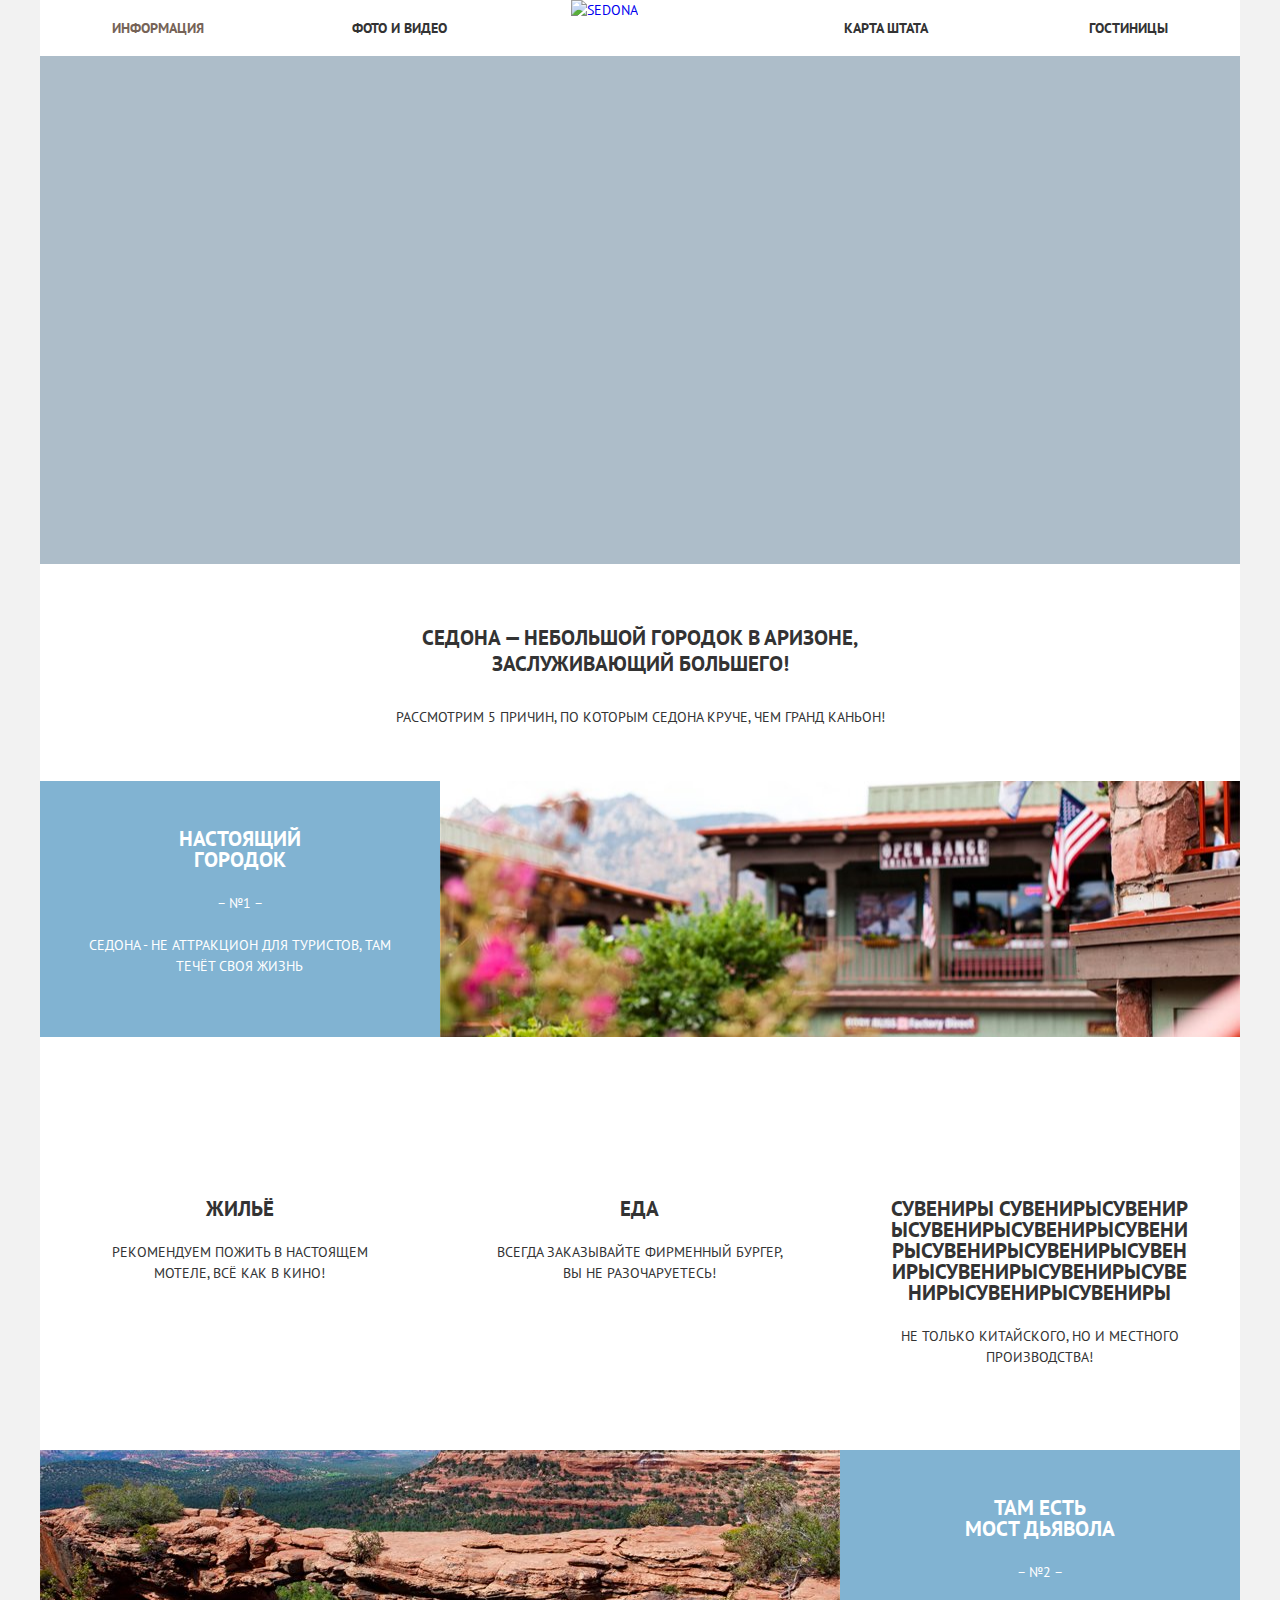
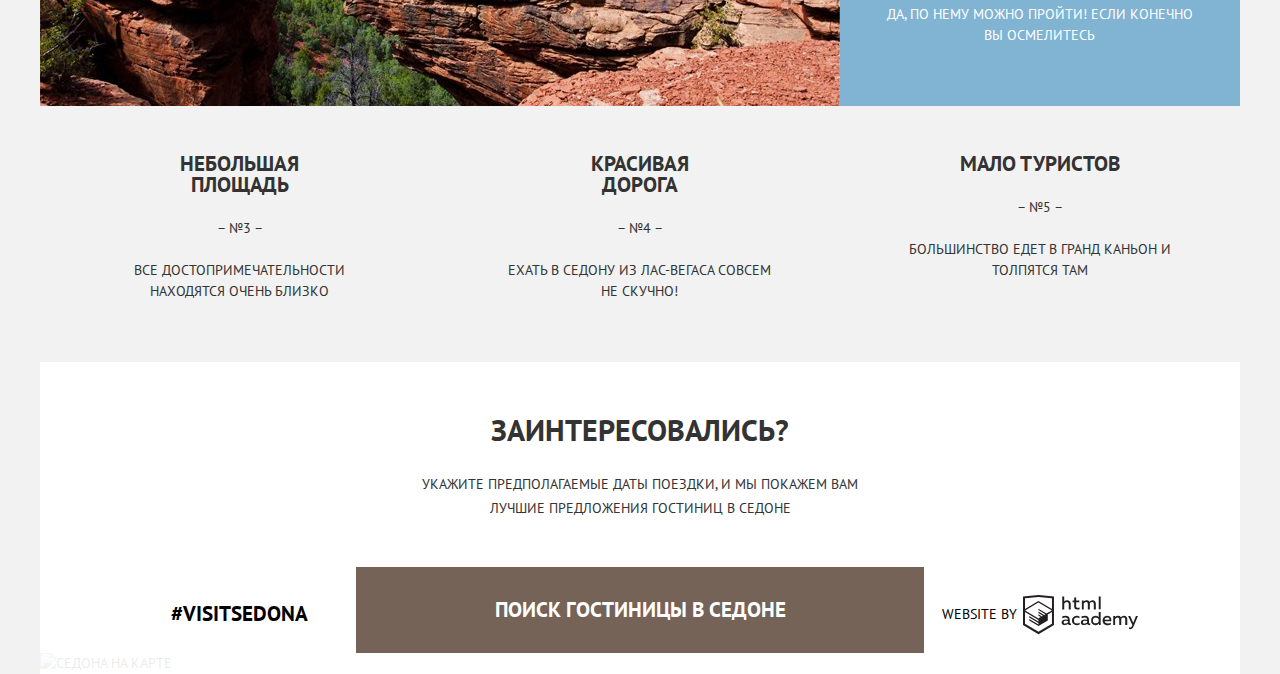
==== commit d1e84523: ""сувениры" теперь не выходят за границу блока." ====
--- a/index.html
+++ b/index.html
@@ -63,7 +63,7 @@
             <p class="goods-and-services-item-text">Всегда заказывайте фирменный бургер, вы не разочаруетесь!</p>
           </li>
           <li class="goods-and-services-item contains-icon-souvenirs">
-            <h2 class="goods-and-services-item-title">Сувениры</h2>
+            <h2 class="goods-and-services-item-title">Сувениры СувенирыСувенирыСувенирыСувенирыСувенирыСувенирыСувенирыСувенирыСувенирыСувенирыСувенирыСувенирыСувениры</h2>
             <p class="goods-and-services-item-text">Не только китайского, но и местного производства!</p>
           </li>
         </ul>
--- a/css/style.css
+++ b/css/style.css
@@ -76,6 +76,7 @@
 
 .site-navigation {
   display: flex;
+  flex-wrap: wrap;
   margin: 0;
   padding: 0;
   list-style: none;
@@ -171,7 +172,7 @@
 .bridge-poster {
   position: relative;
   width: 66.66%;
-  background-color: rgb(222, 235, 244);
+  background-color: rgb(129, 179, 210);
   height: inherit;
 }
 
@@ -192,6 +193,7 @@
   max-width: 160px;
   font-size: 21px;
   line-height: 21px;
+  max-width: 315px;
 }
 
 .features-text {
@@ -257,6 +259,8 @@
   margin: 0 0 23px;
   font-size: 21px;
   line-height: 21px;
+  max-width: 315px;
+  word-break: break-all;
 }
 
 .goods-and-services-item-text {
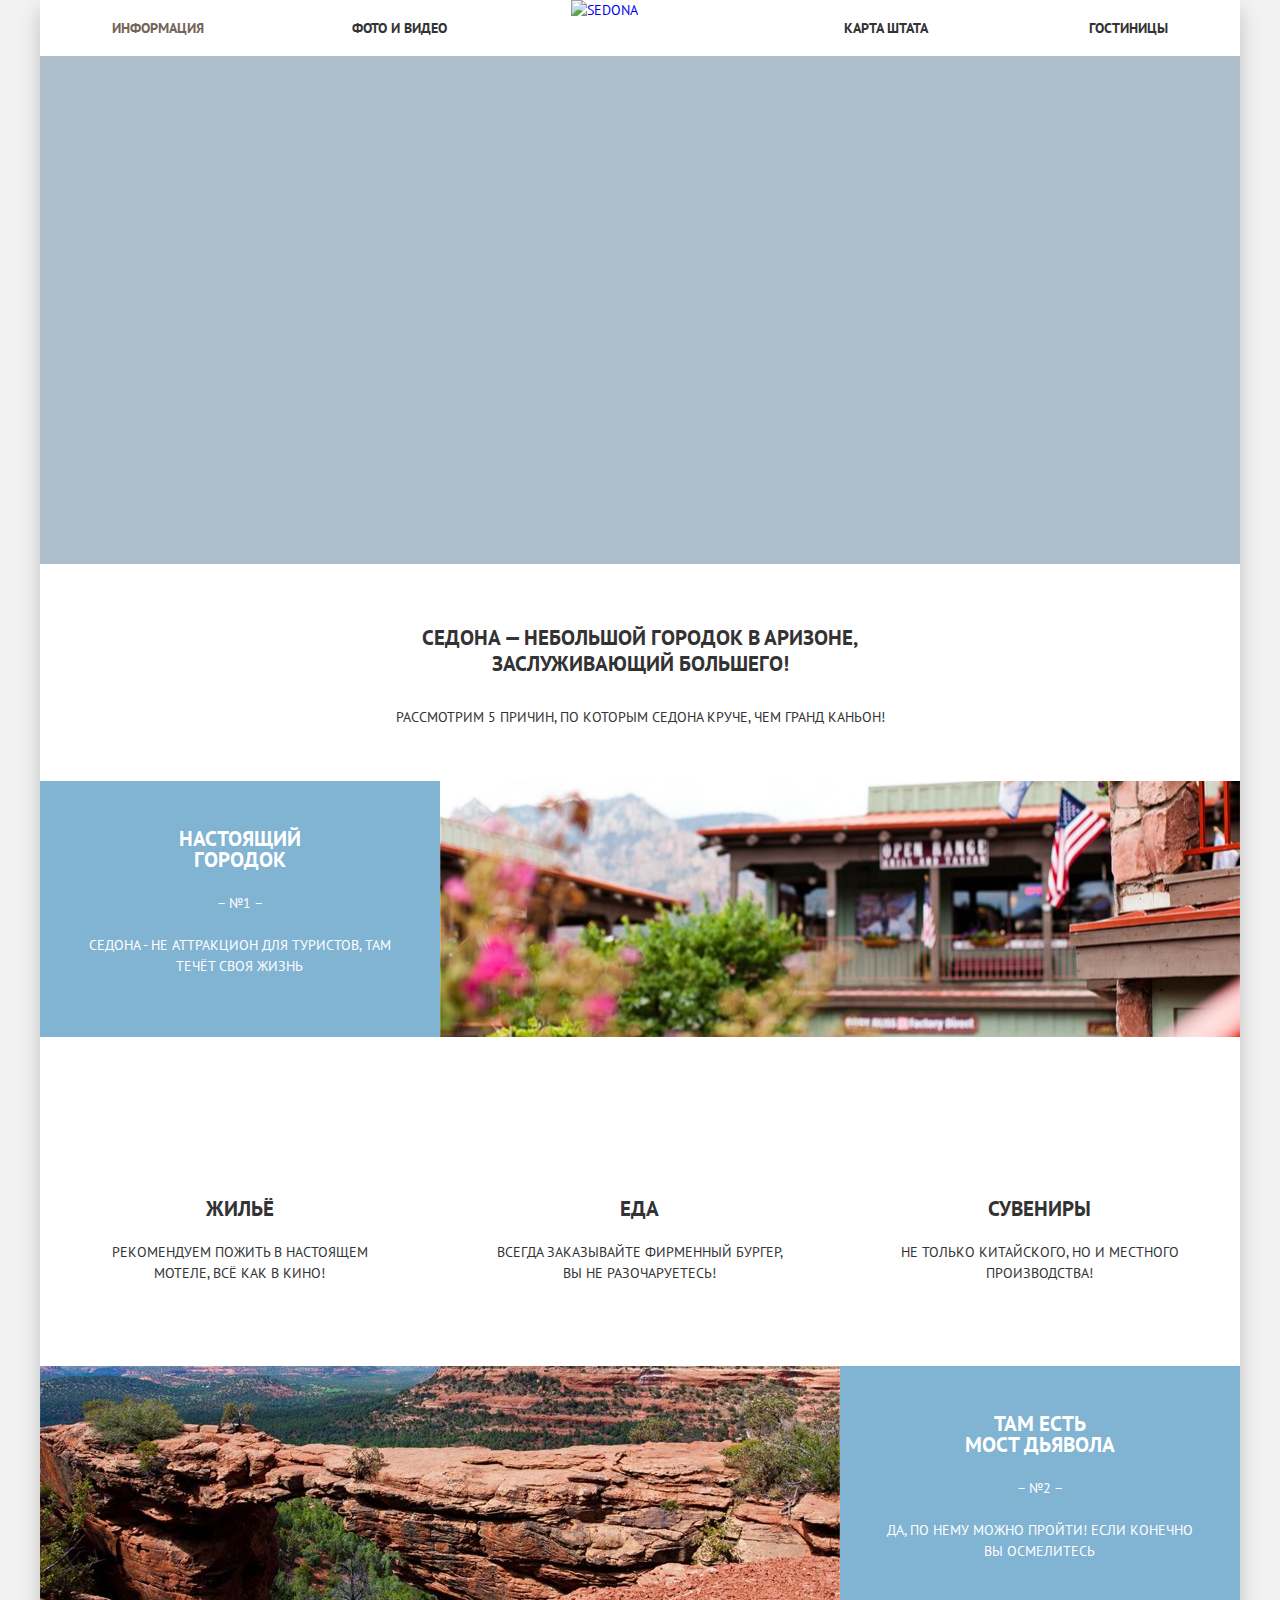
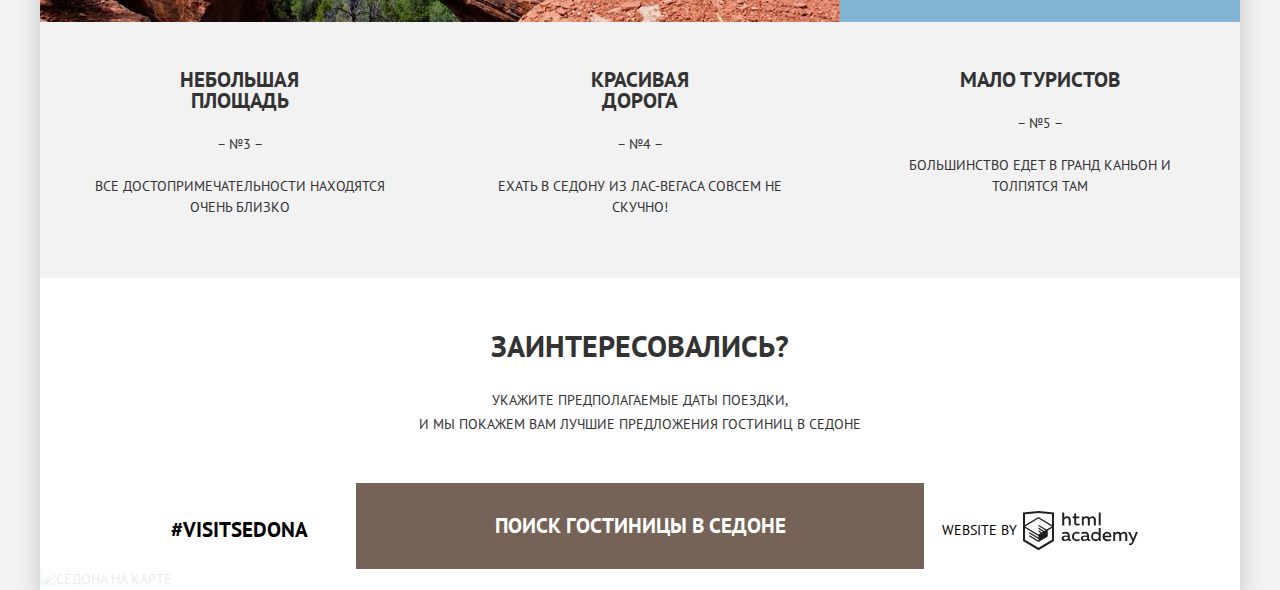
==== commit d28e223a: "Убрал лишние <br>" ====
--- a/index.html
+++ b/index.html
@@ -38,13 +38,13 @@
       </div>
       <section class="intro">
         <div class="intro-wrapper">
-          <h2 class="intro-title">Седона &mdash; небольшой городок в аризоне,<br> заслуживающий большего!</h2>
+          <h2 class="intro-title">Седона &mdash; небольшой городок в аризоне, заслуживающий большего!</h2>
           <p class="intro-text">Рассмотрим 5 причин, по которым седона круче, чем гранд каньон!</p>
         </div>
       </section>
       <section class="features">
         <div class="features-wrapper">
-          <h2 class="features-title">Настоящий<br> городок</h2>
+          <h2 class="features-title">Настоящий городок</h2>
           <span>&ndash; №1 &ndash;</span>
           <p class="features-text">Седона - не аттракцион для туристов, там течёт своя жизнь</p>
         </div>
@@ -63,7 +63,7 @@
             <p class="goods-and-services-item-text">Всегда заказывайте фирменный бургер, вы не разочаруетесь!</p>
           </li>
           <li class="goods-and-services-item contains-icon-souvenirs">
-            <h2 class="goods-and-services-item-title">Сувениры СувенирыСувенирыСувенирыСувенирыСувенирыСувенирыСувенирыСувенирыСувенирыСувенирыСувенирыСувенирыСувениры</h2>
+            <h2 class="goods-and-services-item-title">Сувениры</h2>
             <p class="goods-and-services-item-text">Не только китайского, но и местного производства!</p>
           </li>
         </ul>
@@ -83,14 +83,12 @@
           <li class="more-features-item">
             <h2 class="more-features-item-title">Небольшая площадь</h2>
             <span>&ndash; №3 &ndash;</span>
-            <p class="more-features-item-text">Все достопримечательности
-              <br> находятся очень близко</p>
+            <p class="more-features-item-text">Все достопримечательности находятся очень близко</p>
           </li>
           <li class="more-features-item">
             <h2 class="more-features-item-title">Красивая дорога</h2>
             <span>&ndash; №4 &ndash;</span>
-            <p class="more-features-item-text">Ехать в Седону из Лас-Вегаса совсем
-              <br>не скучно!</p>
+            <p class="more-features-item-text">Ехать в Седону из Лас-Вегаса совсем не скучно!</p>
           </li>
           <li class="more-features-item">
             <h2 class="more-features-item-title">Мало туристов</h2>
@@ -102,7 +100,7 @@
       <section class="order">
         <div class="order-info">
           <h2 class="order-title">Заинтересовались?</h2>
-          <p class="order-text">Укажите предполагаемые даты поездки, и мы покажем вам лучшие предложения гостиниц в седоне</p>
+          <p class="order-text">Укажите предполагаемые даты поездки,<br> и мы покажем вам лучшие предложения гостиниц в седоне</p>
         </div>
         <div class="order-map-wrapper">
           <div class="order-form-wrapper">
--- a/css/style.css
+++ b/css/style.css
@@ -31,10 +31,10 @@
 .container {
   position: relative;
   max-width: 1200px;
-  /*margin-left: auto;
-  margin-right: auto;*/
-  margin: 0 40px;
+  margin-left: auto;
+  margin-right: auto;
   background-color: rgb(255, 255, 255);
+  box-shadow: 0px 10px 20px 0px rgba(0, 1, 1, 0.2);
 }
 
 a {
@@ -193,7 +193,7 @@
   max-width: 160px;
   font-size: 21px;
   line-height: 21px;
-  max-width: 315px;
+  max-width: 215px;
 }
 
 .features-text {
@@ -233,7 +233,7 @@
   margin-left: -38px;
   width: 75px;
   height: 72px;
-  background: url(../img/icon-1.svg) no-repeat top center;
+  background: url("../img/icon-1.svg") no-repeat top center;
   background-size: 75px 72px;
 }
 
@@ -242,7 +242,7 @@
   margin-left: -42px;
   width: 74px;
   height: 70px;
-  background: url(../img/icon-3.svg) no-repeat top center;
+  background: url("../img/icon-3.svg") no-repeat top center;
   background-size: 74px 70px;
 }
 
@@ -251,7 +251,7 @@
   margin-left: -32px;
   width: 64px;
   height: 76px;
-  background: url(../img/icon-2.svg) no-repeat top center;
+  background: url("../img/icon-2.svg") no-repeat top center;
   background-size: 64px 76px;
 }
 
@@ -346,6 +346,7 @@
   background-color: rgb(129, 179, 210);
   text-transform: uppercase;
   text-align: center;
+  word-break: break-all;
 }
 
 .btn:hover,
@@ -635,7 +636,7 @@
   left: 15px;
   width: 17px;
   height: 15px;
-  background: url(../img/icon-twitter.svg) no-repeat center;
+  background: url("../img/icon-twitter.svg") no-repeat center;
 }
 
 .social-link-facebook::before {
@@ -643,7 +644,7 @@
   left: 17px;
   width: 12px;
   height: 22px;
-  background: url(../img/icon-facebook.svg) no-repeat center;
+  background: url("../img/icon-facebook.svg") no-repeat center;
 }
 
 .social-link-youtube::before {
@@ -651,7 +652,7 @@
   left: 13px;
   width: 20px;
   height: 16px;
-  background: url(../img/icon-youtube.svg) no-repeat center;
+  background: url("../img/icon-youtube.svg") no-repeat center;
 }
 
 .footer-tag,
@@ -703,7 +704,7 @@
 */
 
 .filters {
-  background: rgb(131, 172, 203) url(../img/background-filter.jpg) no-repeat center;
+  background: rgb(131, 172, 203) url("../img/background-filter.jpg") no-repeat center;
   background-size: 1200px auto;
   padding: 27px 0 30px;
   min-height: 217px;
@@ -774,15 +775,32 @@
   left: 0;
   width: 23px;
   height: 23px;
-  background: url(../img/checkbox-off.svg) no-repeat top left;
+  background: url("../img/checkbox-off.svg") no-repeat top left;
   background-size: 23px 23px;
 }
 
 .filter-input-checkbox:checked~.filter-input-checkbox-title::before {
-  background-image: url(../img/checkbox-on.svg);
+  background-image: url("../img/checkbox-on.svg");
   background-size: 27px 23px;
   width: 27px;
   height: 23px;
+}
+
+.filter-input-checkbox:disabled~.filter-input-checkbox-title {
+  color: rgb(106, 106, 106);
+}
+
+.filter-input-checkbox:disabled~.filter-input-checkbox-title::before {
+  background-image: url("../img/checkbox-off-disabled.svg");
+}
+
+.filter-input-checkbox:checked:disabled~.filter-input-checkbox-title::before {
+  background-image: url("../img/checkbox-on-disabled.svg");
+}
+
+.filter-form-text {
+  max-width: 160px;
+  word-break: break-all;
 }
 
 .caption-query-result {
@@ -995,7 +1013,7 @@
   height: 17px;
   text-indent: -1000px;
   overflow: hidden;
-  background: url(../img/star.svg) no-repeat top left;
+  background: url("../img/star.svg") no-repeat top left;
   background-size: 18px 17px;
 }
 
@@ -1132,6 +1150,7 @@
   text-transform: inherit;
   border: 2px solid rgb(255, 255, 255);
   border-radius: 2px;
+  word-break: break-all;
 }
 
 .btn-transparent:hover,
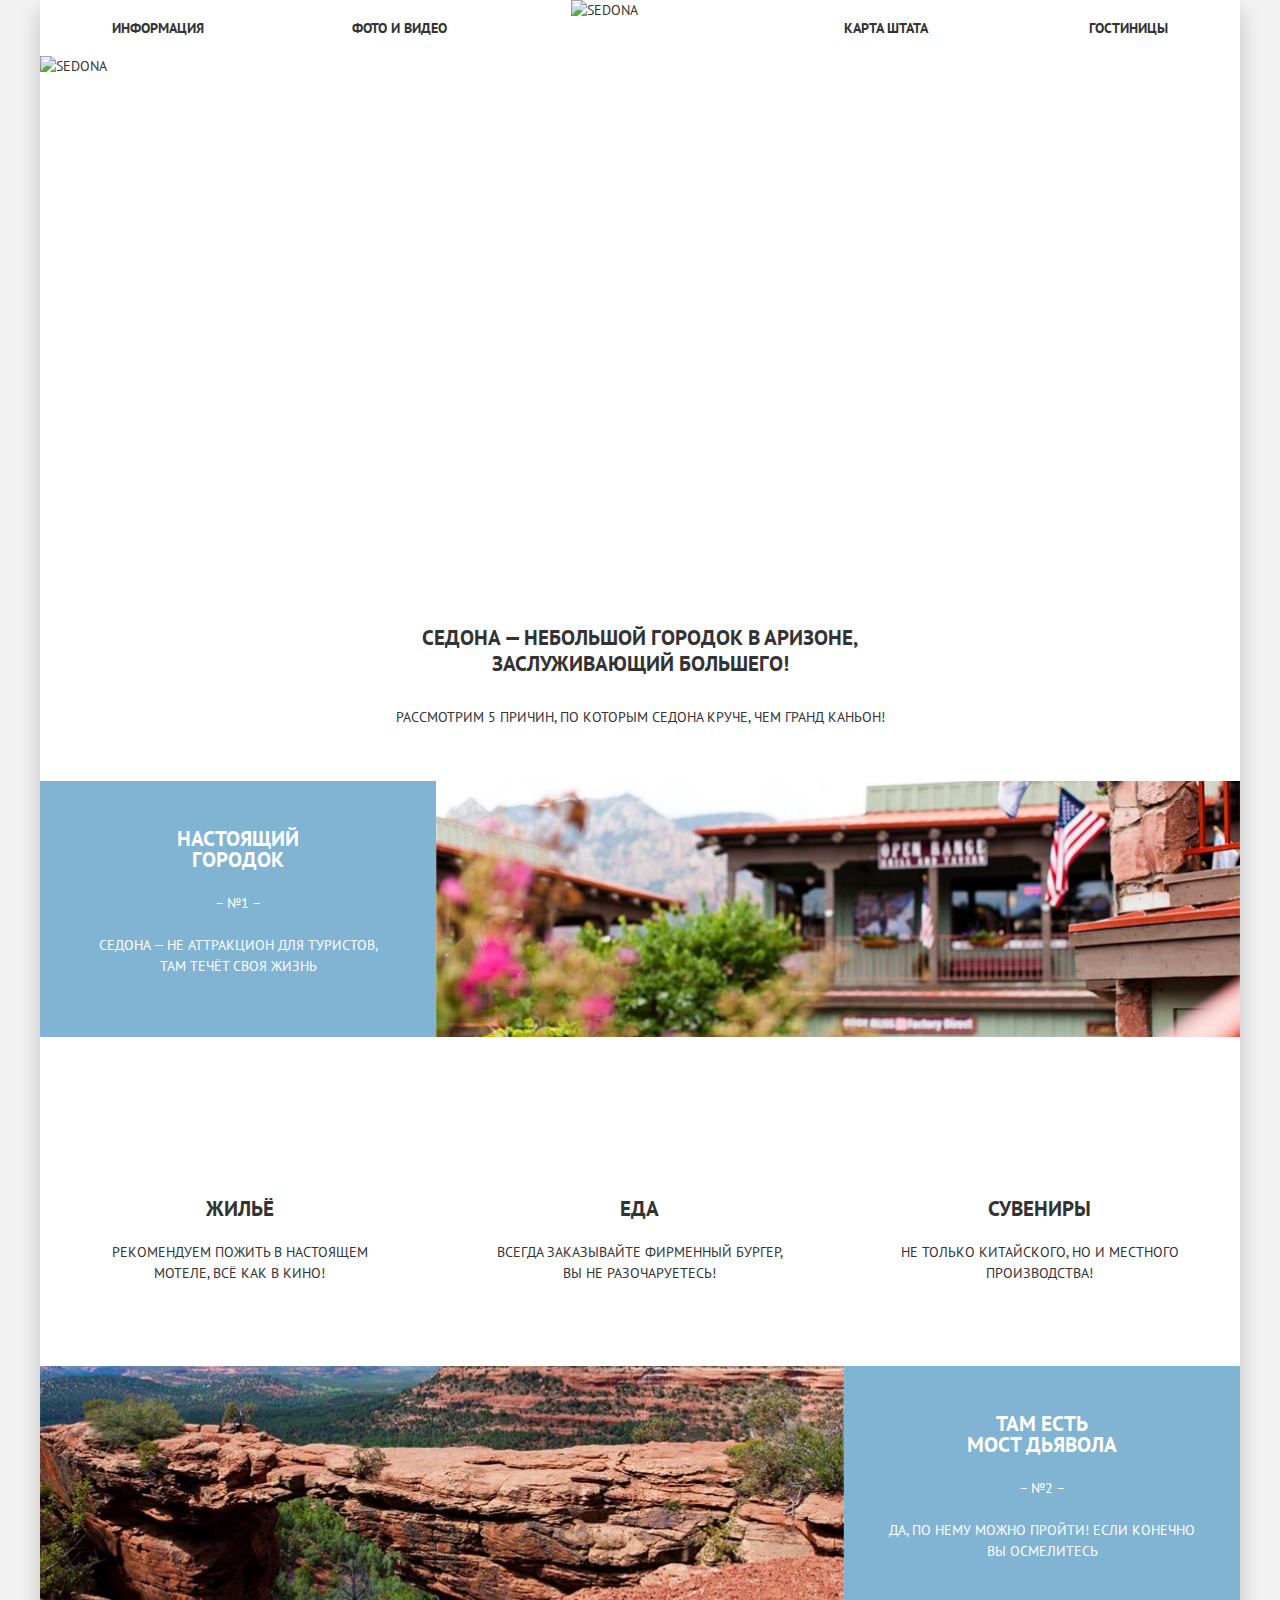
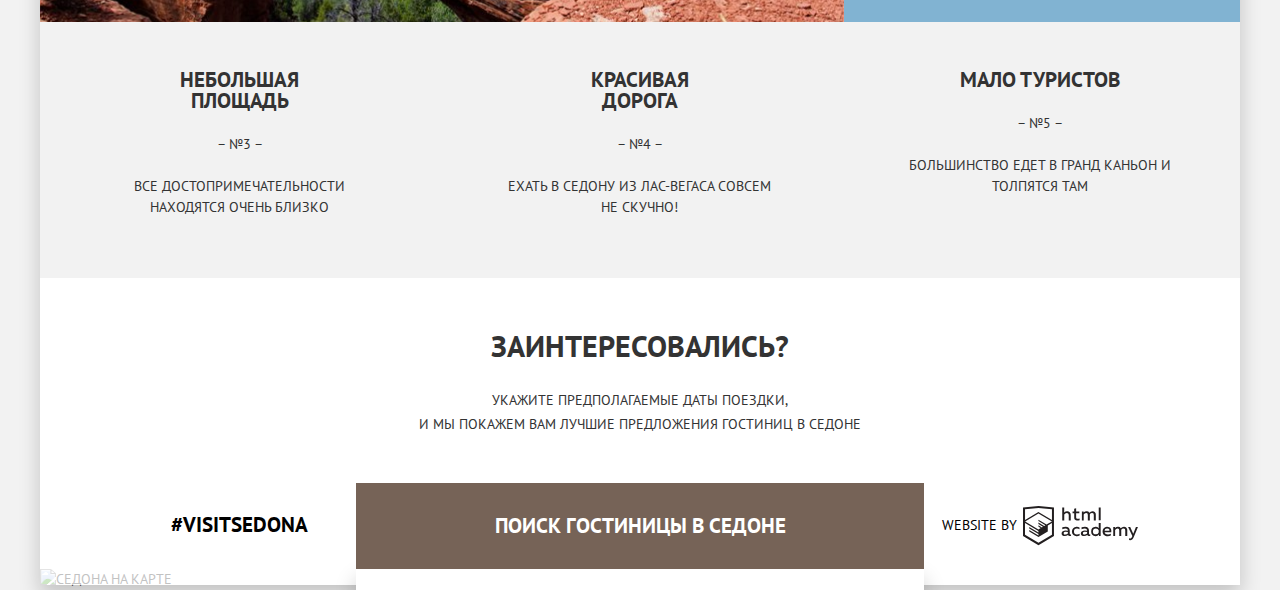
==== commit 3e97ab91: "Поправил текст в блоках features на главной" ====
--- a/index.html
+++ b/index.html
@@ -13,12 +13,12 @@
   <div class="container">
     <header class="main-header">
       <nav class="main-navigation">
-        <a class="main-header-logo" href="index.html">
+        <a class="main-header-logo">
           <img src="img/navigation-logo.png" width="138" height="70" alt="Sedona">
         </a>
         <ul class="site-navigation">
           <li class="site-navigation-item site-navigation-item-left-side">
-            <a class="site-navigation-link site-navigation-link-active">Информация</a>
+            <a class="site-navigation-link" href="#">Информация</a>
           </li>
           <li class="site-navigation-item site-navigation-item-left-side">
             <a class="site-navigation-link" href="#">Фото и видео</a>
@@ -35,6 +35,7 @@
     <main>
       <div class="promo">
         <h1 class="visually-hidden">Sedona</h1>
+        <img class="splash-screen" src="img/index-header-background.jpg" width="1200" height="508" alt="Sedona">
       </div>
       <section class="intro">
         <div class="intro-wrapper">
@@ -43,10 +44,10 @@
         </div>
       </section>
       <section class="features">
-        <div class="features-wrapper">
+        <div class="features-wrapper city">
           <h2 class="features-title">Настоящий городок</h2>
           <span>&ndash; №1 &ndash;</span>
-          <p class="features-text">Седона - не аттракцион для туристов, там течёт своя жизнь</p>
+          <p class="features-text">Седона — не аттракцион для туристов, там течёт своя жизнь</p>
         </div>
         <div class="city-poster">
           <img src="img/this-town.jpg" width="800" height="256" alt="Изображение города">
@@ -72,7 +73,7 @@
         <div class="bridge-poster">
           <img src="img/devil's-bridge.jpg" width="800" height="256" alt="Изображение моста">
         </div>
-        <div class="features-wrapper">
+        <div class="features-wrapper bridge">
           <h2 class="features-title">Там есть<br> мост дьявола</h2>
           <span>&ndash; №2 &ndash;</span>
           <p class="features-text">Да, по нему можно пройти! Если конечно вы осмелитесь</p>
@@ -100,14 +101,15 @@
       <section class="order">
         <div class="order-info">
           <h2 class="order-title">Заинтересовались?</h2>
-          <p class="order-text">Укажите предполагаемые даты поездки,<br> и мы покажем вам лучшие предложения гостиниц в седоне</p>
+          <p class="order-text">Укажите предполагаемые даты поездки,
+            <br> и мы покажем вам лучшие предложения гостиниц в седоне</p>
         </div>
         <div class="order-map-wrapper">
           <div class="order-form-wrapper">
             <button class="order-open-btn btn btn-top btn-action" type="button" name="search-open">Поиск гостиницы в Седоне</button>
             <form class="order-form" action="https://echo.htmlacademy.ru" method="get">
               <div class="order-form-row">
-                <label class="order-form-label" for="check-in">Дата заезда</label>
+                <label class="order-form-label" for="check-in">Дата заезда:</label>
                 <div class="order-form-input-wrapper order-form-input-wrapper-calendar">
                   <input class="order-form-input" type="text" placeholder="24 апреля 2017" id="check-in" name="check-in">
                   <button class="order-form-calendar-btn" type="button" name="calendar">
@@ -119,7 +121,7 @@
                 </div>
               </div>
               <div class="order-form-row">
-                <label class="order-form-label" for="check-out">Дата выезда</label>
+                <label class="order-form-label" for="check-out">Дата выезда:</label>
                 <div class="order-form-input-wrapper order-form-input-wrapper-calendar">
                   <input class="order-form-input" type="text" placeholder="4 июля 2017" id="check-out" name="check-out">
                   <button class="order-form-calendar-btn" type="button" name="calendar">
@@ -132,7 +134,7 @@
               </div>
               <div class="order-form-row order-form-row-columns">
                 <div class="order-form-column order-form-column-1">
-                  <label class="order-form-label" for="adults">Взрослые</label>
+                  <label class="order-form-label" for="adults">Взрослые:</label>
                   <div class="order-form-input-wrapper order-form-input-wrapper-counter">
                     <button class="order-form-input-control order-form-input-control-decrease" type="button">
                       <span class="visually-hidden">Увеличить</span>
@@ -144,7 +146,7 @@
                   </div>
                 </div>
                 <div class="order-form-column order-form-column-2">
-                  <label class="order-form-label" for="children">Дети</label>
+                  <label class="order-form-label" for="children">Дети:</label>
                   <div class="order-form-input-wrapper order-form-input-wrapper-counter">
                     <button class="order-form-input-control order-form-input-control-decrease" type="button">
                       <span class="visually-hidden">Увеличить</span>
@@ -162,49 +164,53 @@
           <section class="map">
             <h2 class="visually-hidden">Расположение Седоны на карте</h2>
             <img class="image-of-map" src="img/map.jpg" width="1200" height="593" alt="Седона на карте">
-            <div class="map-content" id="map">
+            <div class="map-content">
               <span class="visually-hidden">Расположение Седоны на карте</span>
+              <iframe src="https://www.google.com/maps/embed?pb=!1m18!1m12!1m3!1d13094.228363493972!2d-111.76162156629346!3d34.86735470447219!2m3!1f0!2f0!3f0!3m2!1i1024!2i768!4f13.1!3m3!1m2!1s0x872da132f942b00d%3A0x5548c523fa6c8efd!2z0KHQtdC00L7QvdCwLCDQkNGA0LjQt9C-0L3QsCwg0KHQqNCQ!5e0!3m2!1sru!2sru!4v1418053046776" width="1200" height="600" style="border:0"></iframe>
             </div>
           </section>
         </div>
       </section>
     </main>
-    <footer class="main-footer homepage-footer">
-      <section class="footer-tag">
-        <a class="hashtag" href="#">#visitsedona</a>
-      </section>
-      <section class="footer-social">
-        <ul class="social-list">
-          <li class="social-list-item">
-            <a class="social-link social-link-twitter" href="#">
+    <footer class="main-footer">
+      <div class="homepage-footer">
+        <section class="footer-tag">
+          <span class="hashtag">#visitsedona</span>
+        </section>
+        <section class="footer-social">
+          <ul class="social-list">
+            <li class="social-list-item">
+              <a class="social-link social-link-twitter" href="#">
               <span class="visually-hidden">Твиттер</span>
             </a>
-          </li>
-          <li class="social-list-item">
-            <a class="social-link social-link-facebook" href="#">
+            </li>
+            <li class="social-list-item">
+              <a class="social-link social-link-facebook" href="#">
               <span class="visually-hidden">Фейсбук</span>
             </a>
-          </li>
-          <li class="social-list-item">
-            <a class="social-link social-link-youtube" href="#">
+            </li>
+            <li class="social-list-item">
+              <a class="social-link social-link-youtube" href="#">
               <span class="visually-hidden">Ютуб</span>
             </a>
-          </li>
-        </ul>
-      </section>
-      <section class="footer-copyright">
-        <div class="footer-copyright-wrapper">
-          <span class="footer-copyright-text">website by</span>
-          <a class="htmlacademy-logo footer-copyright-logo-link" href="https://htmlacademy.ru/intensive/htmlcss">
-            <svg class="footer-copyright-logo" id="Layer_1" data-name="Layer 1" xmlns="http://www.w3.org/2000/svg" viewBox="0 0 108.08 36.85">
-              <title>logo-htmlacademy-small1</title>
-              <path d="M44.61,26.88a2,2,0,0,0,.55-0.1v1.33a3.25,3.25,0,0,1-1.18.21,1.67,1.67,0,0,1-1.67-1,4.84,4.84,0,0,1-3.14,1.08c-1.51,0-2.91-.83-2.91-2.55,0-2.13,2-2.79,3.71-2.79a11.08,11.08,0,0,1,2.17.25v-0.3c0-1-.76-1.77-2.19-1.77a7.42,7.42,0,0,0-3,.64v-1.7a10.21,10.21,0,0,1,3.19-.55c2.36,0,3.81,1.12,3.81,3.65v3a0.54,0.54,0,0,0,.49.59h0.17Zm-6.44-1.13A1.35,1.35,0,0,0,39.63,27h0.11a3.39,3.39,0,0,0,2.41-1V24.58a9.72,9.72,0,0,0-1.81-.21c-1,0-2.16.33-2.16,1.38h0Zm12.36-6.11a5,5,0,0,1,2.57.64V22a4.08,4.08,0,0,0-2.3-.7,2.75,2.75,0,1,0,0,5.49,5,5,0,0,0,2.43-.64v1.71a6.27,6.27,0,0,1-2.76.57A4.21,4.21,0,0,1,46,24.51q0-.21,0-0.41a4.32,4.32,0,0,1,4.18-4.46h0.38Zm12.17,7.24a2,2,0,0,0,.55-0.1v1.33a3.25,3.25,0,0,1-1.18.21,1.67,1.67,0,0,1-1.67-1,4.84,4.84,0,0,1-3.14,1.08c-1.51,0-2.91-.83-2.91-2.55,0-2.13,2-2.79,3.71-2.79a11.08,11.08,0,0,1,2.17.25v-0.3c0-1-.76-1.77-2.19-1.77a7.42,7.42,0,0,0-3,.64v-1.7a10.21,10.21,0,0,1,3.19-.55c2.36,0,3.81,1.12,3.81,3.65v3a0.54,0.54,0,0,0,.49.59h0.17Zm-6.44-1.13A1.35,1.35,0,0,0,57.73,27h0.11a3.39,3.39,0,0,0,2.41-1V24.58a9.72,9.72,0,0,0-1.81-.21c-1.06,0-2.16.33-2.16,1.38h0ZM73,16V28.2H71.35V26.88a3.88,3.88,0,0,1-3.19,1.54,4.4,4.4,0,0,1,0-8.78,3.81,3.81,0,0,1,3,1.3V16H73Zm-4.53,5.22a2.76,2.76,0,1,0,0,5.52A2.86,2.86,0,0,0,71.15,25V23A2.91,2.91,0,0,0,68.49,21.27ZM79,19.64c3.31,0,4.46,2.68,3.92,5.09H76.7c0.21,1.5,1.67,2.11,3.19,2.11a6.11,6.11,0,0,0,2.64-.59v1.6a7.14,7.14,0,0,1-3,.57C77,28.42,74.78,27,74.78,24a4.18,4.18,0,0,1,4-4.39H79Zm0.09,1.54a2.28,2.28,0,0,0-2.44,2.1v0.06H81.3A2,2,0,0,0,79.13,21.18Zm5.73,7V19.87h1.65v1a3.81,3.81,0,0,1,2.78-1.27A2.86,2.86,0,0,1,91.89,21a4.12,4.12,0,0,1,2.91-1.33A3.06,3.06,0,0,1,98,23V28.2h-1.9V23.05a1.59,1.59,0,0,0-1.42-1.75H94.42a2.8,2.8,0,0,0-2.07,1.12V28.2h-1.9V23.05A1.59,1.59,0,0,0,89,21.31H88.8a3,3,0,0,0-2.21,1.29v5.63H84.86Zm21.31-8.33h1.9l-3.91,9.46c-0.9,2.17-2.09,2.86-3.35,2.86a4.76,4.76,0,0,1-1.1-.14V30.46a2.86,2.86,0,0,0,.85.12c0.9,0,1.58-.64,2.07-1.9l0.17-.42-4-8.4h2l2.86,6.29ZM38.73,1.46V6.22a3.81,3.81,0,0,1,2.7-1.14,3.25,3.25,0,0,1,3.44,3.4v5.15H43V8.72a1.81,1.81,0,0,0-1.61-2h-0.3a2.93,2.93,0,0,0-2.32,1.39v5.52h-1.9V1.46h1.9ZM49.94,2.31v3h3V6.91h-3v3.81c0,1.1.5,1.46,1.58,1.46a4.49,4.49,0,0,0,1.69-.33v1.6A6.8,6.8,0,0,1,51,13.8a2.55,2.55,0,0,1-2.86-2.74V6.89H46.58V5.26h1.5V2.74Zm5.4,11.31V5.28H57v1A3.81,3.81,0,0,1,59.77,5a2.86,2.86,0,0,1,2.6,1.33A4.12,4.12,0,0,1,65.28,5,3.06,3.06,0,0,1,68.44,8.4v5.21h-1.9V8.46a1.59,1.59,0,0,0-1.42-1.75H64.89a2.8,2.8,0,0,0-2.07,1.12v5.78h-1.9V8.46A1.59,1.59,0,0,0,59.5,6.71H59.27A3,3,0,0,0,57.06,8v5.63H55.34ZM71.17,1.45H73V13.6H71.17V1.45ZM14.71,0H14.55L0,1.54V28.21l14.55,8.66,14.55-8.66V1.54Zm12.5,27.1L14.55,34.64,1.9,27.12V16.18l12.59,7.5V25L5.86,19.9v1.31l8.68,5.21v1.39L5.87,22.65V24l8.68,5.21,8.75-5.24V18.31L27.2,16V27.12Zm0-12.53-3.48,2-1.6,1L14.51,13v1.31L21,18.23H21l-0.14.09-1,.54-5.37-3.2V17l4.24,2.52-1,.67-3.2-1.9v1.31l2.1,1.24L14.5,22.1,2,14.65,14.51,7.11Zm0-1.32L14.49,5.76,1.91,13.25v-10L14.56,1.92,27.21,3.25v10h0Z"></path>
-            </svg>
-          </a>
-        </div>
-      </section>
+            </li>
+          </ul>
+        </section>
+        <section class="footer-copyright">
+          <div class="footer-copyright-wrapper">
+            <span class="footer-copyright-text">website by</span>
+            <a class="htmlacademy-logo footer-copyright-logo-link" href="https://htmlacademy.ru/intensive/htmlcss">
+              <svg class="footer-copyright-logo" id="Layer_1" data-name="Layer 1" xmlns="http://www.w3.org/2000/svg" viewBox="0 0 108.08 36.85">
+                <title>logo-htmlacademy-small1</title>
+                <path d="M44.61,26.88a2,2,0,0,0,.55-0.1v1.33a3.25,3.25,0,0,1-1.18.21,1.67,1.67,0,0,1-1.67-1,4.84,4.84,0,0,1-3.14,1.08c-1.51,0-2.91-.83-2.91-2.55,0-2.13,2-2.79,3.71-2.79a11.08,11.08,0,0,1,2.17.25v-0.3c0-1-.76-1.77-2.19-1.77a7.42,7.42,0,0,0-3,.64v-1.7a10.21,10.21,0,0,1,3.19-.55c2.36,0,3.81,1.12,3.81,3.65v3a0.54,0.54,0,0,0,.49.59h0.17Zm-6.44-1.13A1.35,1.35,0,0,0,39.63,27h0.11a3.39,3.39,0,0,0,2.41-1V24.58a9.72,9.72,0,0,0-1.81-.21c-1,0-2.16.33-2.16,1.38h0Zm12.36-6.11a5,5,0,0,1,2.57.64V22a4.08,4.08,0,0,0-2.3-.7,2.75,2.75,0,1,0,0,5.49,5,5,0,0,0,2.43-.64v1.71a6.27,6.27,0,0,1-2.76.57A4.21,4.21,0,0,1,46,24.51q0-.21,0-0.41a4.32,4.32,0,0,1,4.18-4.46h0.38Zm12.17,7.24a2,2,0,0,0,.55-0.1v1.33a3.25,3.25,0,0,1-1.18.21,1.67,1.67,0,0,1-1.67-1,4.84,4.84,0,0,1-3.14,1.08c-1.51,0-2.91-.83-2.91-2.55,0-2.13,2-2.79,3.71-2.79a11.08,11.08,0,0,1,2.17.25v-0.3c0-1-.76-1.77-2.19-1.77a7.42,7.42,0,0,0-3,.64v-1.7a10.21,10.21,0,0,1,3.19-.55c2.36,0,3.81,1.12,3.81,3.65v3a0.54,0.54,0,0,0,.49.59h0.17Zm-6.44-1.13A1.35,1.35,0,0,0,57.73,27h0.11a3.39,3.39,0,0,0,2.41-1V24.58a9.72,9.72,0,0,0-1.81-.21c-1.06,0-2.16.33-2.16,1.38h0ZM73,16V28.2H71.35V26.88a3.88,3.88,0,0,1-3.19,1.54,4.4,4.4,0,0,1,0-8.78,3.81,3.81,0,0,1,3,1.3V16H73Zm-4.53,5.22a2.76,2.76,0,1,0,0,5.52A2.86,2.86,0,0,0,71.15,25V23A2.91,2.91,0,0,0,68.49,21.27ZM79,19.64c3.31,0,4.46,2.68,3.92,5.09H76.7c0.21,1.5,1.67,2.11,3.19,2.11a6.11,6.11,0,0,0,2.64-.59v1.6a7.14,7.14,0,0,1-3,.57C77,28.42,74.78,27,74.78,24a4.18,4.18,0,0,1,4-4.39H79Zm0.09,1.54a2.28,2.28,0,0,0-2.44,2.1v0.06H81.3A2,2,0,0,0,79.13,21.18Zm5.73,7V19.87h1.65v1a3.81,3.81,0,0,1,2.78-1.27A2.86,2.86,0,0,1,91.89,21a4.12,4.12,0,0,1,2.91-1.33A3.06,3.06,0,0,1,98,23V28.2h-1.9V23.05a1.59,1.59,0,0,0-1.42-1.75H94.42a2.8,2.8,0,0,0-2.07,1.12V28.2h-1.9V23.05A1.59,1.59,0,0,0,89,21.31H88.8a3,3,0,0,0-2.21,1.29v5.63H84.86Zm21.31-8.33h1.9l-3.91,9.46c-0.9,2.17-2.09,2.86-3.35,2.86a4.76,4.76,0,0,1-1.1-.14V30.46a2.86,2.86,0,0,0,.85.12c0.9,0,1.58-.64,2.07-1.9l0.17-.42-4-8.4h2l2.86,6.29ZM38.73,1.46V6.22a3.81,3.81,0,0,1,2.7-1.14,3.25,3.25,0,0,1,3.44,3.4v5.15H43V8.72a1.81,1.81,0,0,0-1.61-2h-0.3a2.93,2.93,0,0,0-2.32,1.39v5.52h-1.9V1.46h1.9ZM49.94,2.31v3h3V6.91h-3v3.81c0,1.1.5,1.46,1.58,1.46a4.49,4.49,0,0,0,1.69-.33v1.6A6.8,6.8,0,0,1,51,13.8a2.55,2.55,0,0,1-2.86-2.74V6.89H46.58V5.26h1.5V2.74Zm5.4,11.31V5.28H57v1A3.81,3.81,0,0,1,59.77,5a2.86,2.86,0,0,1,2.6,1.33A4.12,4.12,0,0,1,65.28,5,3.06,3.06,0,0,1,68.44,8.4v5.21h-1.9V8.46a1.59,1.59,0,0,0-1.42-1.75H64.89a2.8,2.8,0,0,0-2.07,1.12v5.78h-1.9V8.46A1.59,1.59,0,0,0,59.5,6.71H59.27A3,3,0,0,0,57.06,8v5.63H55.34ZM71.17,1.45H73V13.6H71.17V1.45ZM14.71,0H14.55L0,1.54V28.21l14.55,8.66,14.55-8.66V1.54Zm12.5,27.1L14.55,34.64,1.9,27.12V16.18l12.59,7.5V25L5.86,19.9v1.31l8.68,5.21v1.39L5.87,22.65V24l8.68,5.21,8.75-5.24V18.31L27.2,16V27.12Zm0-12.53-3.48,2-1.6,1L14.51,13v1.31L21,18.23H21l-0.14.09-1,.54-5.37-3.2V17l4.24,2.52-1,.67-3.2-1.9v1.31l2.1,1.24L14.5,22.1,2,14.65,14.51,7.11Zm0-1.32L14.49,5.76,1.91,13.25v-10L14.56,1.92,27.21,3.25v10h0Z"></path>
+              </svg>
+            </a>
+          </div>
+        </section>
+      </div>
     </footer>
   </div>
+  <script type="text/javascript" src="js/script.js"></script>
 </body>
 
 </html>
--- a/css/style.css
+++ b/css/style.css
@@ -1,701 +1,1028 @@
-html {
-  box-sizing: border-box;
+html
+{
+    box-sizing: border-box;
 }
 
 *,
 *:before,
-*:after {
-  box-sizing: inherit;
-}
-
-body {
-  margin: 0;
-  padding: 0;
-  min-width: 768px;
-
-  background-color: rgb(242, 242, 242);
-  color: rgb(51, 51, 51);
-
-  font-family: "PT Sans", Arial, sans-serif;
-  font-size: 14px;
-  line-height: 21px;
-  font-weight: 400;
-  text-transform: uppercase;
-}
-
-img {
-  max-width: 100%;
-  height: auto;
-}
-
-.container {
-  position: relative;
-  max-width: 1200px;
-  margin-left: auto;
-  margin-right: auto;
-  background-color: rgb(255, 255, 255);
-  box-shadow: 0px 10px 20px 0px rgba(0, 1, 1, 0.2);
-}
-
-a {
-  text-decoration: none;
-}
-
-.visually-hidden {
-  position: absolute;
-
-  width: 1px;
-  height: 1px;
-  margin: -1px;
-  border: 0;
-  padding: 0;
-
-  clip: rect(0 0 0 0);
-  overflow: hidden;
-}
-
-.main-header {
-  position: relative;
-  background-color: rgb(255, 255, 255);
-  z-index: 1;
-}
-
-.main-navigation {
-  position: relative;
-  padding-left: 6%;
-  padding-right: 6%;
-}
-
-.main-header-logo {
-  position: absolute;
-  top: 0;
-  left: 50%;
-  margin-left: -69px;
-  z-index: 1;
-}
-
-.site-navigation {
-  display: flex;
-  flex-wrap: wrap;
-  margin: 0;
-  padding: 0;
-  list-style: none;
-}
-
-.site-navigation-item {
-  width: 22.7272727273%;
-  padding: 15px 0;
-}
-
-.site-navigation-item-left-side {
-  padding-right: 40px;
-}
-
-.site-navigation-item-right-side {
-  text-align: right;
-  padding-left: 40px;
-}
-
-.site-navigation-item-left-side+.site-navigation-item-right-side {
-  margin-left: auto;
-}
-
-.site-navigation-link {
-  line-height: 26px;
-  font-weight: 700;
-  text-decoration: none;
-  color: rgb(51, 51, 51);
-}
-
-.site-navigation-link-active {
-  color: rgb(118, 99, 87);
+*:after
+{
+    box-sizing: inherit;
+}
+
+body
+{
+    font-family: 'PT Sans', Arial, sans-serif;
+    font-size: 14px;
+    font-weight: 400;
+    line-height: 21px;
+
+    min-width: 768px;
+    margin: 0;
+    padding: 0;
+
+    text-transform: uppercase;
+
+    color: rgb(51, 51, 51);
+    background-color: rgb(242, 242, 242);
+}
+
+img
+{
+    max-width: 100%;
+    height: auto;
+}
+
+.container
+{
+    position: relative;
+
+    max-width: 1200px;
+    margin-right: auto;
+    margin-left: auto;
+
+    background-color: rgb(255, 255, 255);
+    box-shadow: 0 10px 20px 0 rgba(0, 1, 1, .2);
+}
+
+a
+{
+    text-decoration: none;
+}
+
+.visually-hidden
+{
+    position: absolute;
+
+    overflow: hidden;
+    clip: rect(0 0 0 0);
+
+    width: 1px;
+    height: 1px;
+    margin: -1px;
+    padding: 0;
+
+    border: 0;
+}
+
+.main-header
+{
+    position: relative;
+    z-index: 1;
+
+    background-color: rgb(255, 255, 255);
+}
+
+.main-navigation
+{
+    position: relative;
+
+    padding-right: 6%;
+    padding-left: 6%;
+}
+
+.main-header-logo
+{
+    position: absolute;
+    z-index: 1;
+    top: 0;
+    left: 50%;
+
+    margin-left: -69px;
+}
+
+.site-navigation
+{
+    display: flex;
+
+    margin: 0;
+    padding: 0;
+
+    list-style: none;
+
+    flex-wrap: wrap;
+}
+
+.site-navigation-item
+{
+    width: 22.7272727273%;
+    padding: 15px 0;
+}
+
+.site-navigation-item-left-side
+{
+    padding-right: 40px;
+}
+
+.site-navigation-item-right-side
+{
+    padding-left: 40px;
+
+    text-align: right;
+}
+
+.site-navigation-item-left-side + .site-navigation-item-right-side
+{
+    margin-left: auto;
+}
+
+.site-navigation-link
+{
+    font-weight: 700;
+    line-height: 26px;
+
+    text-decoration: none;
+
+    color: rgb(51, 51, 51);
+}
+
+.site-navigation-link-active
+{
+    color: rgb(118, 99, 87);
 }
 
 .site-navigation-link:hover:not(.site-navigation-link-active),
-.site-navigation-link:focus {
-  color: rgb(129, 179, 210);
-}
-
-.site-navigation-link:active:not(.site-navigation-link-active) {
-  color: rgba(0, 0, 0, 0.3);
-}
-
-.promo {
-  width: 100%;
-  height: 508px;
-
-  background: rgb(173, 189, 201) url("../img/index-header-background.jpg");
-}
-
-.intro {
-  position: relative;
-  padding: 61px 6% 53px;
-  text-align: center;
-  background-color: rgb(255, 255, 255);
-  z-index: 1;
-}
-
-.intro-wrapper {
-  max-width: 500px;
-  margin-left: auto;
-  margin-right: auto;
-}
-
-.intro-title {
-  margin: 0 0 30px;
-  font-size: 21px;
-  line-height: 26px;
-  font-weight: 700;
-}
-
-.intro-text {
-  margin: 0;
-}
-
-.features {
-  position: relative;
-  display: flex;
-  min-height: 256px;
-  overflow: hidden;
-}
-
-.features-wrapper {
-  width: 33.33%;
-  min-height: 256px;
-  padding: 47px 38px 39px;
-  background-color: rgb(129, 179, 210);
-  color: rgb(255, 255, 255);
-  text-align: center;
+.site-navigation-link:focus
+{
+    color: rgb(129, 179, 210);
+}
+
+.site-navigation-link:active:not(.site-navigation-link-active)
+{
+    color: rgba(0, 0, 0, .3);
+}
+
+.promo
+{
+    width: 100%;
+    height: 508px;
+}
+
+.splash-screen
+{
+    position: absolute;
+    top: 56px;
+    left: 0;
+
+    display: block;
+
+    width: 100%;
+    height: auto;
+}
+
+.intro
+{
+    position: relative;
+    z-index: 1;
+
+    padding: 61px 6% 53px;
+
+    text-align: center;
+
+    background-color: rgb(255, 255, 255);
+}
+
+.intro-wrapper
+{
+    max-width: 500px;
+    margin-right: auto;
+    margin-left: auto;
+}
+
+.intro-title
+{
+    font-size: 21px;
+    font-weight: 700;
+    line-height: 26px;
+
+    margin: 0 0 30px;
+}
+
+.intro-text
+{
+    margin: 0;
+}
+
+.features
+{
+    position: relative;
+
+    display: flex;
+    overflow: hidden;
+
+    min-height: 256px;
+}
+
+.features-wrapper
+{
+    width: 33%;
+    min-height: 256px;
+    padding: 47px 38px 39px;
+
+    text-align: center;
+
+    color: rgb(255, 255, 255);
+    background-color: rgb(129, 179, 210);
 }
 
 .city-poster,
-.bridge-poster {
-  position: relative;
-  width: 66.66%;
-  background-color: rgb(129, 179, 210);
-  height: inherit;
+.bridge-poster
+{
+    position: relative;
+
+    width: 67%;
+    height: inherit;
+
+    background-color: rgb(129, 179, 210);
 }
 
 .city-poster img,
-.bridge-poster img {
-  position: absolute;
-  display: block;
-  top: 50%;
-  right: 0;
-  left: 0;
-  width: 100%;
-  height: inherit;
-  transform: translateY(-50%);
-}
-
-.features-title {
-  margin: 0 auto 23px;
-  max-width: 160px;
-  font-size: 21px;
-  line-height: 21px;
-  max-width: 215px;
-}
-
-.features-text {
-  margin-top: 21px;
-  margin-bottom: 0;
-}
-
-.goods-and-services {
-  padding: 56px 0 82px;
-}
-
-.goods-and-services-list {
-  display: flex;
-  margin: 0;
-  padding: 0;
-  list-style: none;
-}
-
-.goods-and-services-item {
-  position: relative;
-  width: 33.33%;
-  padding-left: 48px;
-  padding-right: 48px;
-  padding-top: 105px;
-  text-align: center;
-}
-
-.goods-and-services-item::before {
-  content: "";
-  display: block;
-  position: absolute;
-  left: 50%;
-}
-
-.contains-icon-housing::before {
-  top: 4px;
-  margin-left: -38px;
-  width: 75px;
-  height: 72px;
-  background: url("../img/icon-1.svg") no-repeat top center;
-  background-size: 75px 72px;
-}
-
-.contains-icon-food::before {
-  top: 5px;
-  margin-left: -42px;
-  width: 74px;
-  height: 70px;
-  background: url("../img/icon-3.svg") no-repeat top center;
-  background-size: 74px 70px;
-}
-
-.contains-icon-souvenirs::before {
-  top: 0;
-  margin-left: -32px;
-  width: 64px;
-  height: 76px;
-  background: url("../img/icon-2.svg") no-repeat top center;
-  background-size: 64px 76px;
-}
-
-.goods-and-services-item-title {
-  margin: 0 0 23px;
-  font-size: 21px;
-  line-height: 21px;
-  max-width: 315px;
-  word-break: break-all;
-}
-
-.goods-and-services-item-text {
-  margin: 0;
-}
-
-.more-features {
-  padding: 47px 0 60px;
-  background-color: rgb(242, 242, 242);
-}
-
-.more-features-list {
-  display: flex;
-  margin: 0;
-  padding: 0;
-  list-style: none;
-}
-
-.more-features-item {
-  position: relative;
-  width: 33.33%;
-  padding-left: 48px;
-  padding-right: 48px;
-  text-align: center;
-}
-
-.more-features-item-title {
-  margin: 0 auto 23px;
-  max-width: 160px;
-  font-size: 21px;
-  line-height: 21px;
-}
-
-.more-features-item-text {
-  margin: 21px 0 0;
-}
-
-.order {
-  padding-top: 50px;
-}
-
-.order-info {
-  max-width: 460px;
-  margin-left: auto;
-  margin-right: auto;
-  text-align: center;
-}
-
-.order-title {
-  margin: 0 0 24px;
-  font-size: 30px;
-  line-height: 36px;
-}
-
-.order-text {
-  margin: 0;
-  line-height: 24px;
-}
-
-.order-map-wrapper {
-  margin-top: 47px;
-  overflow: hidden;
-}
-
-.order-form-wrapper {
-  position: relative;
-  width: 568px;
-  margin-left: auto;
-  margin-right: auto;
-}
-
-.btn {
-  display: inline-block;
-  vertical-align: top;
-  padding: 3px 17px;
-  border: none;
-  font-family: inherit;
-  font-size: inherit;
-  line-height: inherit;
-  text-decoration: none;
-  font-weight: 700;
-  color: rgb(255, 255, 255);
-  background-color: rgb(129, 179, 210);
-  text-transform: uppercase;
-  text-align: center;
-  word-break: break-all;
+.bridge-poster img
+{
+    position: absolute;
+    top: 50%;
+    right: 0;
+    left: 0;
+
+    display: block;
+
+    width: 100%;
+    height: inherit;
+
+    transform: translateY(-50%);
+}
+
+.features-title
+{
+    font-size: 21px;
+    line-height: 21px;
+    
+    margin: 0 auto 23px;
+}
+
+.features-text
+{
+    margin-top: 21px;
+    margin-bottom: 0;    
+}
+
+.city .features-title {
+    padding-left: 60px;
+    padding-right: 60px;
+}
+
+.city .features-text {
+    padding-left: 10px;
+    padding-right: 10px;
+}
+
+.goods-and-services
+{
+    padding: 56px 0 82px;
+}
+
+.goods-and-services-list
+{
+    display: flex;
+
+    margin: 0;
+    padding: 0;
+
+    list-style: none;
+}
+
+.goods-and-services-item
+{
+    position: relative;
+
+    width: 33.33%;
+    padding-top: 105px;
+    padding-right: 48px;
+    padding-left: 48px;
+
+    text-align: center;
+}
+
+.goods-and-services-item::before
+{
+    position: absolute;
+    left: 50%;
+
+    display: block;
+
+    content: '';
+}
+
+.contains-icon-housing::before
+{
+    top: 4px;
+
+    width: 75px;
+    height: 72px;
+    margin-left: -38px;
+
+    background: url('../img/icon-1.svg') no-repeat top center;
+    background-size: 75px 72px;
+}
+
+.contains-icon-food::before
+{
+    top: 5px;
+
+    width: 74px;
+    height: 70px;
+    margin-left: -42px;
+
+    background: url('../img/icon-3.svg') no-repeat top center;
+    background-size: 74px 70px;
+}
+
+.contains-icon-souvenirs::before
+{
+    top: 0;
+
+    width: 64px;
+    height: 76px;
+    margin-left: -32px;
+
+    background: url('../img/icon-2.svg') no-repeat top center;
+    background-size: 64px 76px;
+}
+
+.goods-and-services-item-title
+{
+    font-size: 21px;
+    line-height: 21px;
+
+    max-width: 315px;
+    margin: 0 0 23px;
+
+    word-break: break-all;
+}
+
+.goods-and-services-item-text
+{
+    margin: 0;
+}
+
+.more-features
+{
+    padding: 47px 0 60px;
+
+    background-color: rgb(242, 242, 242);
+}
+
+.more-features-list
+{
+    display: flex;
+
+    margin: 0;
+    padding: 0;
+
+    list-style: none;
+}
+
+.more-features-item
+{
+    position: relative;
+
+    width: 33.33%;
+    padding-right: 48px;
+    padding-left: 48px;
+
+    text-align: center;
+}
+
+.more-features-item-title
+{
+    font-size: 21px;
+    line-height: 21px;
+
+    max-width: 160px;
+    margin: 0 auto 23px;
+}
+
+.more-features-item-text
+{
+    margin: 21px 0 0;
+    padding-left: 20px;
+    padding-right: 20px;
+}
+
+.order
+{
+    padding-top: 50px;
+}
+
+.order-info
+{
+    max-width: 460px;
+    margin-right: auto;
+    margin-left: auto;
+
+    text-align: center;
+}
+
+.order-title
+{
+    font-size: 30px;
+    line-height: 36px;
+
+    margin: 0 0 24px;
+}
+
+.order-text
+{
+    line-height: 24px;
+
+    margin: 0;
+}
+
+.order-map-wrapper
+{
+    overflow: hidden;
+
+    margin-top: 47px;
+}
+
+.order-form-wrapper
+{
+    position: relative;
+
+    width: 568px;
+    margin-right: auto;
+    margin-left: auto;
+}
+
+.btn
+{
+    font-family: inherit;
+    font-size: inherit;
+    font-weight: 700;
+    line-height: inherit;
+
+    display: inline-block;
+
+    padding: 3px 17px;
+
+    text-align: center;
+    vertical-align: top;
+    text-decoration: none;
+    text-transform: uppercase;
+    word-break: break-all;
+
+    color: rgb(255, 255, 255);
+    border: none;
+    background-color: rgb(129, 179, 210);
 }
 
 .btn:hover,
-.btn:focus {
-  background-color: rgb(102, 158, 192);
-}
-
-.btn:active {
-  color: rgba(255, 255, 255, 0.3);
-  background-color: rgb(84, 150, 189);
-}
-
-.order-open-btn {
-  position: relative;
-  width: 100%;
-  z-index: 2;
-}
-
-.btn.btn-top {
-  font-size: 21px;
-  line-height: 26px;
-  padding: 30px 50px;
-}
-
-.btn.btn-lower {
-  font-size: 21px;
-  line-height: 26px;
-  padding: 16px 48px;
-}
-
-.order-form {
-  position: absolute;
-  padding: 55px;
-  top: 100%;
-  left: 0;
-  right: 0;
-  background-color: rgb(255, 255, 255);
-  z-index: 1;
-}
-
-.order-form-row {
-  display: flex;
-  flex-direction: row;
-  align-items: center;
-}
-
-.order-form-row+.order-form-row {
-  margin-top: 29px;
-}
-
-.order-form-label {
-  display: block;
-  flex-shrink: 0;
-  width: 112px;
-  padding: 6px 15px 6px 0;
-  line-height: 26px;
-  font-weight: 700;
-  color: rgb(0, 0, 0);
-}
-
-.order-form-input-wrapper {
-  position: relative;
-  width: 100%;
-}
-
-.order-form-input {
-  padding: 6px 15px;
-  border: none;
-  font-family: inherit;
-  font-size: inherit;
-  line-height: 26px;
-  height: 38px;
-  font-weight: 700;
-  text-transform: uppercase;
-  color: rgb(0, 0, 0);
-  background-color: rgb(242, 242, 242);
-  width: 100%;
-  outline: none;
-}
-
-.order-form-input-wrapper-calendar .order-form-input {
-  padding-right: 45px;
-}
-
-.order-form-input:hover {
-  background-color: rgb(235, 235, 235);
-}
-
-.order-form-input:focus {
-  background-color: rgb(255, 255, 255);
-}
-
-.order-form-input-wrapper-counter {
-  display: flex;
-  width: 114px;
-  flex-shrink: 0;
-}
-
-.order-form-input-wrapper-counter .order-form-input {
-  width: 38px;
-  padding-left: 5px;
-  padding-right: 5px;
-  text-align: center;
-}
-
-.order-form-calendar-btn {
-  position: absolute;
-  display: block;
-  top: 0;
-  right: 0;
-  width: 39px;
-  height: 38px;
-  background-color: transparent;
-  padding: 0;
-  border: none;
-  cursor: pointer;
-}
-
-.order-form-calendar-icon {
-  fill: rgb(202, 202, 202);
+.btn:focus
+{
+    background-color: rgb(102, 158, 192);
+}
+
+.btn:active
+{
+    color: rgba(255, 255, 255, .3);
+    background-color: rgb(84, 150, 189);
+}
+
+.order-open-btn
+{
+    position: relative;
+    z-index: 2;
+
+    width: 100%;
+}
+
+.btn.btn-top
+{
+    font-size: 21px;
+    line-height: 26px;
+
+    padding: 30px 50px;
+}
+
+.btn.btn-lower
+{
+    font-size: 21px;
+    line-height: 26px;
+
+    padding: 16px 48px;
+}
+
+.order-form
+{
+    position: absolute;
+    z-index: 1;
+    top: 100%;
+    right: 0;
+    left: 0;
+
+    padding: 55px;
+
+    background-color: rgb(255, 255, 255);
+    box-shadow: 0 10px 20px rgba(0, 1, 1, .2);
+}
+
+.order-form-hide
+{
+    display: none;
+}
+
+.order-form-show
+{
+    display: block;
+
+    -webkit-animation: bounce 1s;
+            animation: bounce 1s;
+}
+
+.order-form-error
+{
+    -webkit-animation: shake .5s;
+            animation: shake .5s;
+}
+
+@keyframes bounce
+{
+    0%
+    {
+        transform: translateY(0);
+
+        opacity: 0;
+    }
+
+    100%
+    {
+        transform: translateY(0);
+
+        opacity: 1;
+    }
+}
+
+@keyframes shake
+{
+    0%,
+    100%
+    {
+        transform: translateX(0);
+    }
+    10%,
+    30%,
+    50%,
+    70%,
+    90%
+    {
+        transform: translateX(-5px);
+    }
+    20%,
+    40%,
+    60%,
+    80%
+    {
+        transform: translateX(5px);
+    }
+}
+
+.order-form-row
+{
+    display: flex;
+    flex-direction: row;
+
+    align-items: center;
+}
+
+.order-form-row + .order-form-row
+{
+    margin-top: 29px;
+}
+
+.order-form-label
+{
+    font-weight: 700;
+    line-height: 26px;
+
+    display: block;
+
+    width: 112px;
+    padding: 6px 15px 6px 0;
+
+    color: rgb(0, 0, 0);
+
+    flex-shrink: 0;
+}
+
+.order-form-input-wrapper
+{
+    position: relative;
+
+    width: 100%;
+}
+
+.order-form-input
+{
+    font-family: inherit;
+    font-size: inherit;
+    font-weight: 700;
+    line-height: 26px;
+
+    width: 100%;
+    height: 38px;
+    padding: 6px 15px;
+
+    text-transform: uppercase;
+
+    color: rgb(0, 0, 0);
+    border: none;
+    border: 2px solid transparent;
+    outline: none;
+    background-color: rgb(242, 242, 242);
+}
+
+.order-form-input-wrapper-calendar .order-form-input
+{
+    padding-right: 45px;
+}
+
+.order-form-input:hover
+{
+    background-color: rgb(235, 235, 235);
+}
+
+.order-form-input:focus
+{
+    border: 2px solid rgb(229, 229, 229);
+    background-color: rgb(255, 255, 255);
+}
+
+.order-form-input-wrapper-counter
+{
+    display: flex;
+
+    width: 114px;
+
+    flex-shrink: 0;
+}
+
+.order-form-input-wrapper-counter .order-form-input
+{
+    width: 38px;
+    padding-right: 5px;
+    padding-left: 5px;
+
+    text-align: center;
+}
+
+.order-form-calendar-btn
+{
+    position: absolute;
+    top: 0;
+    right: 0;
+
+    display: block;
+
+    width: 39px;
+    height: 38px;
+    padding: 0;
+
+    cursor: pointer;
+
+    border: none;
+    background-color: transparent;
+}
+
+.order-form-calendar-icon
+{
+    fill: rgb(202, 202, 202);
 }
 
 .order-form-calendar-btn:hover .order-form-calendar-icon,
-.order-form-calendar-btn:focus .order-form-calendar-icon {
-  fill: rgb(0, 0, 0);
-}
-
-.order-form-calendar-btn:active .order-form-calendar-icon {
-  fill: rgb(129, 179, 210);
-}
-
-.order-form-row-columns {
-  justify-content: space-between;
-}
-
-.order-form-column {
-  display: flex;
-  flex-direction: row;
-}
-
-.order-form-column-2 .order-form-label {
-  text-align: right;
-  padding-right: 26px;
-  padding-left: 26px;
-}
-
-.order-form-input-control {
-  position: relative;
-  display: block;
-  flex-shrink: 0;
-  width: 38px;
-  height: 38px;
-  background-color: rgb(242, 242, 242);
-  border: 0;
+.order-form-calendar-btn:focus .order-form-calendar-icon
+{
+    fill: rgb(0, 0, 0);
+}
+
+.order-form-calendar-btn:active .order-form-calendar-icon
+{
+    fill: rgb(129, 179, 210);
+}
+
+.order-form-row-columns
+{
+    justify-content: space-between;
+}
+
+.order-form-column
+{
+    display: flex;
+    flex-direction: row;
+}
+
+.order-form-column-2 .order-form-label
+{
+    padding-right: 26px;
+    padding-left: 26px;
+
+    text-align: right;
+}
+
+.order-form-input-control
+{
+    position: relative;
+
+    display: block;
+
+    width: 38px;
+    height: 38px;
+
+    border: 0;
+    background-color: rgb(242, 242, 242);
+
+    flex-shrink: 0;
 }
 
 .order-form-input-control:hover::before,
 .order-form-input-control:hover::after,
 .order-form-input-control:focus::before,
-.order-form-input-control:focus::after {
-  background-color: rgb(0, 0, 0);
+.order-form-input-control:focus::after
+{
+    background-color: rgb(0, 0, 0);
 }
 
 .order-form-input-control:active::before,
-.order-form-input-control:active::after {
-  background-color: rgb(129, 179, 210);
-}
-
-.order-form-input-control-decrease::before {
-  content: "";
-  position: absolute;
-  top: 18px;
-  left: 13px;
-  width: 12px;
-  height: 3px;
-  border-radius: 1px;
-  background-color: rgb(169, 169, 169);
-}
-
-.order-form-input-control-increase::before {
-  content: "";
-  position: absolute;
-  top: 18px;
-  left: 13px;
-  width: 11px;
-  height: 3px;
-  border-radius: 1px;
-  background-color: rgb(169, 169, 169);
-}
-
-.order-form-input-control-increase::after {
-  content: "";
-  position: absolute;
-  top: 14px;
-  left: 17px;
-  width: 3px;
-  height: 11px;
-  border-radius: 1px;
-  background-color: rgb(169, 169, 169);
-}
-
-.order-form-submit {
-  margin-top: 55px;
-  width: 100%;
-}
-
-.main-footer {
-  display: flex;
-  flex-direction: row;
-  align-items: center;
-  padding: 32px 0;
-  min-height: 120px;
-}
-
-.homepage-footer {
-  position: absolute;
-  left: 0;
-  right: 0;
-  bottom: 0;
-  background-color: rgba(255, 255, 255, 0.9);
-}
-
-.footer-tag {
-  text-align: center;
-  padding-left: 10px;
-  padding-right: 10px;
-}
-
-.hashtag {
-  font-size: 21px;
-  line-height: 26px;
-  font-weight: 700;
-  color: rgb(0, 0, 0);
-  text-decoration: none;
+.order-form-input-control:active::after
+{
+    background-color: rgb(129, 179, 210);
+}
+
+.order-form-input-control-decrease::before
+{
+    position: absolute;
+    top: 18px;
+    left: 13px;
+
+    width: 12px;
+    height: 3px;
+
+    content: '';
+
+    border-radius: 1px;
+    background-color: rgb(169, 169, 169);
+}
+
+.order-form-input-control-increase::before
+{
+    position: absolute;
+    top: 18px;
+    left: 13px;
+
+    width: 11px;
+    height: 3px;
+
+    content: '';
+
+    border-radius: 1px;
+    background-color: rgb(169, 169, 169);
+}
+
+.order-form-input-control-increase::after
+{
+    position: absolute;
+    top: 14px;
+    left: 17px;
+
+    width: 3px;
+    height: 11px;
+
+    content: '';
+
+    border-radius: 1px;
+    background-color: rgb(169, 169, 169);
+}
+
+.order-form-submit
+{
+    width: 100%;
+    margin-top: 55px;
+}
+
+.map {
+  position: relative;
+}
+
+.map-content iframe
+{
+    position: absolute;
+    top: 0;
+    left: 0;
+
+    width: 100%;
+    height: 593px;
+}
+
+.main-footer
+{
+    position: relative;
+}
+
+.homepage-footer
+{
+    display: flex;
+
+    min-height: 120px;
+    margin-top: -125px;
+
+    background: rgba(255, 255, 255, .7);
+
+    align-items: center;
+}
+
+.catalog-footer
+{
+    display: flex;
+
+    width: 1200px;
+    height: 120px;
+
+    background: rgb(255, 255, 255);
+
+    align-items: center;
+}
+
+.footer-tag
+{
+    padding-right: 10px;
+    padding-left: 10px;
+
+    text-align: center;
+}
+
+.hashtag
+{
+    font-size: 21px;
+    font-weight: 700;
+    line-height: 26px;
+
+    text-decoration: none;
+
+    color: rgb(0, 0, 0);
 }
 
 .hashtag:hover,
-.hashtag:focus {
-  color: rgb(129, 179, 210);
-}
-
-.hashtag:active {
-  color: rgba(0, 0, 0, 0.3);
-}
-
-.social-list {
-  display: flex;
-  flex-wrap: wrap;
-  list-style: none;
-  margin: 0;
-  padding: 0;
-  justify-content: center;
-}
-
-.social-list-item {
-  margin: 4px 3px;
-}
-
-.social-link {
-  position: relative;
-  display: block;
-  width: 46px;
-  height: 48px;
-  background-color: rgb(129, 179, 210);
-}
-
-.social-link:hover {
-  background-color: rgb(102, 158, 192);
-}
-
-.social-link:active {
-  background-color: rgb(84, 150, 189);
-}
-
-.social-link:active::before {
-  opacity: 0.3;
-}
-
-.social-link::before {
-  content: "";
-  position: absolute;
-  display: block;
-}
-
-.social-link-twitter::before {
-  top: 17px;
-  left: 15px;
-  width: 17px;
-  height: 15px;
-  background: url("../img/icon-twitter.svg") no-repeat center;
-}
-
-.social-link-facebook::before {
-  top: 13px;
-  left: 17px;
-  width: 12px;
-  height: 22px;
-  background: url("../img/icon-facebook.svg") no-repeat center;
-}
-
-.social-link-youtube::before {
-  top: 16px;
-  left: 13px;
-  width: 20px;
-  height: 16px;
-  background: url("../img/icon-youtube.svg") no-repeat center;
+.hashtag:focus
+{
+    color: rgb(129, 179, 210);
+}
+
+.hashtag:active
+{
+    color: rgba(0, 0, 0, .3);
+}
+
+.social-list
+{
+    display: flex;
+
+    margin: 0;
+    padding: 0;
+
+    list-style: none;
+
+    flex-wrap: wrap;
+    justify-content: center;
+}
+
+.social-list-item
+{
+    margin: 4px 3px;
+}
+
+.social-link
+{
+    position: relative;
+
+    display: block;
+
+    width: 46px;
+    height: 48px;
+
+    background-color: rgb(129, 179, 210);
+}
+
+.social-link:hover
+{
+    background-color: rgb(102, 158, 192);
+}
+
+.social-link:active
+{
+    background-color: rgb(84, 150, 189);
+}
+
+.social-link:active::before
+{
+    opacity: .3;
+}
+
+.social-link::before
+{
+    position: absolute;
+
+    display: block;
+
+    content: '';
+}
+
+.social-link-twitter::before
+{
+    top: 17px;
+    left: 15px;
+
+    width: 17px;
+    height: 15px;
+
+    background: url('../img/icon-twitter.svg') no-repeat center;
+}
+
+.social-link-facebook::before
+{
+    top: 13px;
+    left: 17px;
+
+    width: 12px;
+    height: 22px;
+
+    background: url('../img/icon-facebook.svg') no-repeat center;
+}
+
+.social-link-youtube::before
+{
+    top: 16px;
+    left: 13px;
+
+    width: 20px;
+    height: 16px;
+
+    background: url('../img/icon-youtube.svg') no-repeat center;
 }
 
 .footer-tag,
 .footer-social,
-.footer-copyright {
-  width: 33.33%;
-}
-
-.footer-copyright-wrapper {
-  display: flex;
-  flex-direction: row;
-  align-items: center;
-  justify-content: center;
-  padding-left: 10px;
-  padding-right: 10px;
-}
-
-.footer-copyright-text {
-  display: block;
-  margin-right: 6px;
-  color: rgb(0, 0, 0);
-}
-
-.footer-copyright-logo-link {
-  display: block;
-  width: 115px;
-  height: 41px;
-}
-
-.footer-copyright-logo {
-  width: 115px;
-  height: 41px;
-  fill: rgb(35, 31, 32);
+.footer-copyright
+{
+    width: 33.33%;
+}
+
+.footer-copyright-wrapper
+{
+    display: flex;
+    flex-direction: row;
+
+    padding-right: 10px;
+    padding-left: 10px;
+
+    align-items: center;
+    justify-content: center;
+}
+
+.footer-copyright-text
+{
+    display: block;
+
+    margin-right: 6px;
+
+    color: rgb(0, 0, 0);
+}
+
+.footer-copyright-logo-link
+{
+    display: block;
+
+    width: 115px;
+    height: 41px;
+}
+
+.footer-copyright-logo
+{
+    width: 115px;
+    height: 41px;
+
+    fill: rgb(35, 31, 32);
 }
 
 .footer-copyright-logo:hover,
-.footer-copyright-logo-link:focus .footer-copyright-logo {
-  fill: rgb(129, 179, 210);
-}
-
-.footer-copyright-logo:active {
-  fill: rgb(189, 187, 188);
-}
+.footer-copyright-logo-link:focus .footer-copyright-logo
+{
+    fill: rgb(129, 179, 210);
+}
+
+.footer-copyright-logo:active
+{
+    fill: rgb(189, 187, 188);
+}
+
 
 /*
 
@@ -703,332 +1030,437 @@
 
 */
 
-.filters {
-  background: rgb(131, 172, 203) url("../img/background-filter.jpg") no-repeat center;
-  background-size: 1200px auto;
-  padding: 27px 0 30px;
-  min-height: 217px;
-  color: rgb(255, 255, 255);
-}
-
-.filter-form-layout {
-  display: flex;
-  flex-direction: row;
-}
-
-.filter-form-search-type {
-  padding-left: 6%;
-  width: 21.19%;
-  min-width: 240px;
-}
-
-.filter-form-set-of-services {
-  border: 0;
-  padding: 0;
-  margin: 0;
-}
-
-.filter-form-title {
-  font-size: 16px;
-  line-height: 21px;
-  font-weight: 700;
-  margin: 0 0 24px 0;
-}
-
-.filter-form-list {
-  padding: 0;
-  margin: 0;
-  list-style: none;
-}
-
-.filter-form-item+.filter-form-item {
-  margin-top: 23px;
-}
-
-.filter-input-checkbox {
-  position: absolute;
-  width: 1px;
-  height: 1px;
-  margin: -1px;
-  border: 0;
-  padding: 0;
-  white-space: nowrap;
-  clip-path: inset(100%);
-  clip: rect(0 0 0 0);
-  overflow: hidden;
-}
-
-.filter-input-checkbox-title {
-  display: inline-block;
-  vertical-align: top;
-  position: relative;
-  padding-top: 1px;
-  padding-bottom: 1px;
-  padding-left: 40px;
-}
-
-.filter-input-checkbox-title::before {
-  content: "";
-  position: absolute;
-  display: block;
-  top: 0;
-  left: 0;
-  width: 23px;
-  height: 23px;
-  background: url("../img/checkbox-off.svg") no-repeat top left;
-  background-size: 23px 23px;
-}
-
-.filter-input-checkbox:checked~.filter-input-checkbox-title::before {
-  background-image: url("../img/checkbox-on.svg");
-  background-size: 27px 23px;
-  width: 27px;
-  height: 23px;
-}
-
-.filter-input-checkbox:disabled~.filter-input-checkbox-title {
-  color: rgb(106, 106, 106);
-}
-
-.filter-input-checkbox:disabled~.filter-input-checkbox-title::before {
-  background-image: url("../img/checkbox-off-disabled.svg");
-}
-
-.filter-input-checkbox:checked:disabled~.filter-input-checkbox-title::before {
-  background-image: url("../img/checkbox-on-disabled.svg");
-}
-
-.filter-form-text {
-  max-width: 160px;
-  word-break: break-all;
-}
-
-.caption-query-result {
-  display: flex;
-  flex-direction: row;
-  align-items: center;
-  padding: 29px 6% 31px;
-  border-bottom: 1px solid rgb(229, 229, 229);
-}
-
-.caption-query-result-title {
-  font-size: 21px;
-  line-height: 26px;
-  font-weight: 700;
-  color: rgb(0, 0, 0);
-  min-width: 135px;
-  margin-right: 30px;
-}
-
-.caption-query-result-types {
-  margin-top: 5px;
-}
-
-.caption-query-result-list {
-  display: flex;
-  margin: 0;
-  padding: 0;
-  list-style: none;
-  font-size: 12px;
-  line-height: 18px;
-  color: rgb(0, 0, 0);
-}
-
-.caption-query-result-list-title {
-  margin-right: 38px;
-}
-
-.caption-query-result-list-item+.caption-query-result-list-item {
-  margin-left: 34px;
-}
-
-.caption-query-result-list-link {
-  color: rgba(0, 0, 0, 0.3);
-  text-decoration: none;
-  border-bottom: 1px dotted rgb(129, 179, 210);
-}
-
-.caption-query-result-list-link-active {
-  color: rgb(129, 179, 210);
-  border-color: transparent;
-  pointer-events: none;
+.filters
+{
+    min-height: 217px;
+    padding: 27px 0 30px;
+
+    color: rgb(255, 255, 255);
+    background: rgb(131, 172, 203) url('../img/background-filter.jpg') no-repeat center;
+    background-size: 1200px auto;
+}
+
+.filter-form-layout
+{
+    display: flex;
+    flex-direction: row;
+}
+
+.filter-form-search-type
+{
+    width: 21.19%;
+    min-width: 240px;
+    padding-left: 6%;
+}
+
+.filter-form-set-of-services
+{
+    margin: 0;
+    padding: 0;
+
+    border: 0;
+}
+
+.filter-form-title
+{
+    font-size: 16px;
+    font-weight: 700;
+    line-height: 21px;
+
+    margin: 0 0 24px 0;
+}
+
+.filter-form-list
+{
+    margin: 0;
+    padding: 0;
+
+    list-style: none;
+}
+
+.filter-form-item + .filter-form-item
+{
+    margin-top: 23px;
+}
+
+.filter-input-checkbox
+{
+    position: absolute;
+
+    overflow: hidden;
+    clip: rect(0 0 0 0);
+
+    width: 1px;
+    height: 1px;
+    margin: -1px;
+    padding: 0;
+
+    white-space: nowrap;
+
+    border: 0;
+
+    clip-path: inset(100%);
+}
+
+.filter-input-checkbox-title
+{
+    position: relative;
+
+    display: inline-block;
+
+    padding-top: 1px;
+    padding-bottom: 1px;
+    padding-left: 40px;
+
+    vertical-align: top;
+}
+
+.filter-input-checkbox-title::before
+{
+    position: absolute;
+    top: 0;
+    left: 0;
+
+    display: block;
+
+    width: 23px;
+    height: 23px;
+
+    content: '';
+
+    background: url('../img/checkbox-off.svg') no-repeat top left;
+    background-size: 23px 23px;
+}
+
+.filter-input-checkbox:checked ~ .filter-input-checkbox-title::before
+{
+    width: 27px;
+    height: 23px;
+
+    background-image: url('../img/checkbox-on.svg');
+    background-size: 27px 23px;
+}
+
+.filter-input-checkbox:disabled ~ .filter-input-checkbox-title
+{
+    color: rgb(255, 255, 255);
+}
+
+.filter-input-checkbox:disabled ~ .filter-input-checkbox-title::before
+{
+    background-image: url('../img/checkbox-off-disabled.svg');
+}
+
+.filter-input-checkbox:checked:disabled ~ .filter-input-checkbox-title::before
+{
+    background-image: url('../img/checkbox-on-disabled.svg');
+}
+
+.filter-form-text
+{
+    max-width: 160px;
+
+    word-break: break-all;
+}
+
+.caption-query-result
+{
+    display: flex;
+    flex-direction: row;
+
+    padding: 29px 6% 31px;
+
+    border-bottom: 1px solid rgb(229, 229, 229);
+
+    align-items: center;
+}
+
+.caption-query-result-title
+{
+    font-size: 21px;
+    font-weight: 700;
+    line-height: 26px;
+
+    min-width: 135px;
+    margin-right: 30px;
+
+    color: rgb(0, 0, 0);
+}
+
+.caption-query-result-types
+{
+    margin-top: 5px;
+}
+
+.caption-query-result-list
+{
+    font-size: 12px;
+    line-height: 18px;
+
+    display: flex;
+
+    margin: 0;
+    padding: 0;
+
+    list-style: none;
+
+    color: rgb(0, 0, 0);
+}
+
+.caption-query-result-list-title
+{
+    margin-right: 38px;
+}
+
+.caption-query-result-list-item + .caption-query-result-list-item
+{
+    margin-left: 34px;
+}
+
+.caption-query-result-list-link
+{
+    text-decoration: none;
+
+    color: rgba(0, 0, 0, .3);
+    border-bottom: 1px dotted rgb(129, 179, 210);
+}
+
+.caption-query-result-list-link-active
+{
+    pointer-events: none;
+
+    color: rgb(129, 179, 210);
+    border-color: transparent;
 }
 
 .caption-query-result-list-link:hover,
-.caption-query-result-list-link:focus {
-  color: rgb(129, 179, 210);
-}
-
-.caption-query-result-list-link:active {
-  color: rgb(0, 0, 0);
-  border-color: transparent;
-}
-
-.selector {
-  margin-top: 3px;
-  margin-right: 1px;
-  margin-left: auto;
-}
-
-.selector-list {
-  display: flex;
-  margin: 0;
-  padding: 0;
-  list-style: none;
-}
-
-.selector-list-item+.selector-list-item {
-  margin-left: 12px;
-}
-
-.selector-list-link {
-  display: block;
-  width: 11px;
-  height: 10px;
-  border-width: 10px 5.5px;
-  border-color: rgb(202, 202, 202);
-  border-style: solid;
-  text-indent: -1000px;
-  overflow: hidden;
+.caption-query-result-list-link:focus
+{
+    color: rgb(129, 179, 210);
+}
+
+.caption-query-result-list-link:active
+{
+    color: rgb(0, 0, 0);
+    border-color: transparent;
+}
+
+.selector
+{
+    margin-top: 3px;
+    margin-right: 1px;
+    margin-left: auto;
+}
+
+.selector-list
+{
+    display: flex;
+
+    margin: 0;
+    padding: 0;
+
+    list-style: none;
+}
+
+.selector-list-item + .selector-list-item
+{
+    margin-left: 12px;
+}
+
+.selector-list-link
+{
+    display: block;
+    overflow: hidden;
+
+    width: 11px;
+    height: 10px;
+
+    text-indent: -1000px;
+
+    border-width: 10px 5.5px;
+    border-style: solid;
+    border-color: rgb(202, 202, 202);
 }
 
 .selector-list-link:hover,
-.selector-list-link:focus {
-  border-color: rgb(0, 0, 0);
-}
-
-.selector-list-link:active {
-  border-color: rgb(129, 179, 210);
-}
-
-.selector-list-link-active {
-  border-color: rgb(129, 179, 210);
-  pointer-events: none;
-}
-
-.selector-list-link.selector-list-link-up {
-  border-top: none;
-  border-left-color: transparent;
-  border-right-color: transparent;
-}
-
-.selector-list-link.selector-list-link-down {
-  border-bottom: none;
-  border-left-color: transparent;
-  border-right-color: transparent;
-}
-
-.content-query-result {
-  margin: 0;
-  padding: 0;
-  list-style: none;
-}
-
-.content-query-result-item {
-  display: flex;
-  flex-direction: row;
-  padding: 25px 6% 30px;
-  border-bottom: 1px solid rgb(229, 229, 229);
-}
-
-.housing-poster {
-  padding-top: 5px;
-  margin-right: 30px;
-}
-
-.housing-poster img {
-  display: block;
-  width: 135px;
-  height: 90px;
-}
-
-.the-name-of-the-hotel {
-  font-size: 21px;
-  line-height: 26px;
-  font-weight: 700;
-  color: rgb(0, 0, 0);
-  text-decoration: none;
+.selector-list-link:focus
+{
+    border-color: rgb(0, 0, 0);
+}
+
+.selector-list-link:active
+{
+    border-color: rgb(129, 179, 210);
+}
+
+.selector-list-link-active
+{
+    pointer-events: none;
+
+    border-color: rgb(129, 179, 210);
+}
+
+.selector-list-link.selector-list-link-up
+{
+    border-top: none;
+    border-right-color: transparent;
+    border-left-color: transparent;
+}
+
+.selector-list-link.selector-list-link-down
+{
+    border-right-color: transparent;
+    border-bottom: none;
+    border-left-color: transparent;
+}
+
+.content-query-result
+{
+    margin: 0;
+    padding: 0;
+
+    list-style: none;
+}
+
+.content-query-result-item
+{
+    display: flex;
+    flex-direction: row;
+
+    padding: 25px 6% 30px;
+
+    border-bottom: 1px solid rgb(229, 229, 229);
+}
+
+.housing-poster
+{
+    margin-right: 30px;
+    padding-top: 5px;
+}
+
+.housing-poster img
+{
+    display: block;
+}
+
+.the-name-of-the-hotel
+{
+    font-size: 21px;
+    font-weight: 700;
+    line-height: 26px;
+
+    text-decoration: none;
+
+    color: rgb(0, 0, 0);
 }
 
 .the-name-of-the-hotel:hover,
-.the-name-of-the-hotel:focus {
-  color: rgb(129, 179, 210);
-}
-
-.the-name-of-the-hotel:active {
-  color: rgba(0, 0, 0, 0.3);
-}
-
-.housing-info {
-  display: flex;
-  flex-direction: row;
-  margin-top: 7px;
-}
-
-.housing-type {
-  min-width: 110px;
-  margin-right: 6px;
-}
-
-.housing-links {
-  display: flex;
-  flex-direction: row;
-  margin-top: 14px;
-}
-
-.view-button {
-  margin-right: 6px;
-}
-
-.btn.btn-action {
-  background-color: rgb(118, 99, 87);
+.the-name-of-the-hotel:focus
+{
+    color: rgb(129, 179, 210);
+}
+
+.the-name-of-the-hotel:active
+{
+    color: rgba(0, 0, 0, .3);
+}
+
+.housing-info
+{
+    display: flex;
+    flex-direction: row;
+
+    margin-top: 7px;
+}
+
+.housing-type
+{
+    min-width: 110px;
+    margin-right: 6px;
+}
+
+.housing-links
+{
+    display: flex;
+    flex-direction: row;
+
+    margin-top: 14px;
+}
+
+.view-button
+{
+    margin-right: 6px;
+}
+
+.btn.btn-action
+{
+    background-color: rgb(118, 99, 87);
 }
 
 .btn.btn-action:hover,
-.btn.btn-action:focus {
-  background-color: rgb(96, 78, 67);
-}
-
-.btn.btn-action:active {
-  background-color: rgb(80, 62, 51);
-}
-
-.rating-item {
-  display: flex;
-  flex-direction: column;
-  justify-content: space-between;
-  margin-left: auto;
-}
-
-.stars-count {
-  display: flex;
-  flex-direction: row;
-  margin-top: 4px;
-  width: 114px;
-  justify-content: flex-end;
-}
-
-.star {
-  width: 18px;
-  height: 17px;
-  text-indent: -1000px;
-  overflow: hidden;
-  background: url("../img/star.svg") no-repeat top left;
-  background-size: 18px 17px;
-}
-
-.star+.star {
-  margin-left: 5px;
-}
-
-.rating {
-  display: inline-block;
-  vertical-align: top;
-  padding: 3px 14px 3px;
-  min-width: 110px;
-  background-color: rgb(242, 242, 242);
-  align-self: flex-end;
-}
+.btn.btn-action:focus
+{
+    background-color: rgb(96, 78, 67);
+}
+
+.btn.btn-action:active
+{
+    background-color: rgb(80, 62, 51);
+}
+
+.rating-item
+{
+    display: flex;
+    flex-direction: column;
+
+    margin-left: auto;
+
+    justify-content: space-between;
+}
+
+.stars-count
+{
+    display: flex;
+    flex-direction: row;
+
+    width: 114px;
+    margin-top: 4px;
+
+    justify-content: flex-end;
+}
+
+.star
+{
+    overflow: hidden;
+
+    width: 18px;
+    height: 17px;
+
+    text-indent: -1000px;
+
+    background: url('../img/star.svg') no-repeat top left;
+    background-size: 18px 17px;
+}
+
+.star + .star
+{
+    margin-left: 5px;
+}
+
+.rating
+{
+    display: inline-block;
+
+    min-width: 110px;
+    padding: 3px 14px 3px;
+
+    vertical-align: top;
+
+    background-color: rgb(242, 242, 242);
+
+    align-self: flex-end;
+}
+
 
 /*
 
@@ -1036,130 +1468,172 @@
 
 */
 
-.filter-form-price {
-  padding-right: 6%;
-  width: 33.4166666667%;
-  margin-left: auto;
-  min-width: 276px;
-}
-
-.filter-range {
-  padding: 0 0 0 3.33%;
-  margin: 0;
-  border: 0;
-}
-
-.filter-range-title {
-  font-size: 16px;
-  line-height: 21px;
-  font-weight: 700;
-  margin: 0 0 10px 0;
-}
-
-.price-controls {
-  display: flex;
-  flex-direction: row;
-  padding-top: 5.5px;
-  padding-bottom: 5.5px;
-  border: 2px solid rgb(255, 255, 255);
-  border-radius: 2px;
-}
-
-.filter-price-label {
-  position: relative;
-  width: 50%;
-  text-align: center;
-}
-
-.filter-price-label:nth-child(2):before {
-  content: "";
-  position: absolute;
-  display: block;
-  top: -1px;
-  left: 0;
-  width: 2px;
-  height: 22px;
-  background-color: rgb(255, 255, 255);
-}
-
-.filter-price-input {
-  font: inherit;
-  font-size: inherit;
-  line-height: inherit;
-  background-color: transparent;
-  padding: 0;
-  margin: 0;
-  border: 0;
-  color: rgb(255, 255, 255);
-  width: 30px;
-}
-
-.min-price {
-  width: 10px;
-}
-
-.range-controls {
-  position: relative;
-  padding: 20px 0;
-}
-
-.filter-price-scale {
-  height: 2px;
-  background-color: rgba(255, 255, 255, 0.3);
-}
-
-.filter-price-scale-value {
-  width: 80%;
-  height: 100%;
-  background-color: rgb(255, 255, 255);
-}
-
-.range-toggle {
-  position: absolute;
-  display: block;
-  top: 50%;
-  left: 0;
-  width: 20px;
-  height: 20px;
-  transform: translateY(-50%);
-  border: 8px solid rgb(255, 255, 255);
-  background-color: rgb(171, 171, 171);
-  border-radius: 50%;
-  text-indent: -1000px;
-  overflow: hidden;
-  cursor: pointer;
-}
-
-.range-toggle:hover {
-  left: -1px;
-  width: 22px;
-  height: 22px;
-  border-width: 9px;
-}
-
-.range-toggle-max {
-  margin-left: 80%;
-}
-
-.btn-transparent {
-  padding: 5.5px 34px;
-  font: inherit;
-  font-size: inherit;
-  background-color: transparent;
-  color: inherit;
-  text-transform: inherit;
-  border: 2px solid rgb(255, 255, 255);
-  border-radius: 2px;
-  word-break: break-all;
+.filter-form-price
+{
+    width: 33.4166666667%;
+    min-width: 276px;
+    margin-left: auto;
+    padding-right: 6%;
+}
+
+.filter-range
+{
+    margin: 0;
+    padding: 0 0 0 3.33%;
+
+    border: 0;
+}
+
+.filter-range-title
+{
+    font-size: 16px;
+    font-weight: 700;
+    line-height: 21px;
+
+    margin: 0 0 10px 0;
+}
+
+.price-controls
+{
+    display: flex;
+    flex-direction: row;
+
+    padding-top: 5.5px;
+    padding-bottom: 5.5px;
+
+    border: 2px solid rgb(255, 255, 255);
+    border-radius: 2px;
+}
+
+.filter-price-label
+{
+    position: relative;
+
+    width: 50%;
+
+    text-align: center;
+}
+
+.filter-price-label:nth-child(2):before
+{
+    position: absolute;
+    top: -1px;
+    left: 0;
+
+    display: block;
+
+    width: 2px;
+    height: 22px;
+
+    content: '';
+
+    background-color: rgb(255, 255, 255);
+}
+
+.filter-price-input
+{
+    font: inherit;
+    font-size: inherit;
+    line-height: inherit;
+
+    width: 30px;
+    margin: 0;
+    padding: 0;
+
+    color: rgb(255, 255, 255);
+    border: 0;
+    background-color: transparent;
+}
+
+.min-price
+{
+    width: 10px;
+}
+
+.range-controls
+{
+    position: relative;
+
+    padding: 20px 0;
+}
+
+.filter-price-scale
+{
+    height: 2px;
+
+    background-color: rgba(255, 255, 255, .3);
+}
+
+.filter-price-scale-value
+{
+    width: 80%;
+    height: 100%;
+
+    background-color: rgb(255, 255, 255);
+}
+
+.range-toggle
+{
+    position: absolute;
+    top: 50%;
+    left: 0;
+
+    display: block;
+    overflow: hidden;
+
+    width: 20px;
+    height: 20px;
+
+    cursor: pointer;
+    transform: translateY(-50%);
+    text-indent: -1000px;
+
+    border: 8px solid rgb(255, 255, 255);
+    border-radius: 50%;
+    background-color: rgb(171, 171, 171);
+}
+
+.range-toggle:hover
+{
+    left: -1px;
+
+    width: 22px;
+    height: 22px;
+
+    border-width: 9px;
+}
+
+.range-toggle-max
+{
+    margin-left: 80%;
+}
+
+.btn-transparent
+{
+    font: inherit;
+    font-size: inherit;
+
+    padding: 5.5px 34px;
+
+    text-transform: inherit;
+    word-break: break-all;
+
+    color: inherit;
+    border: 2px solid rgb(255, 255, 255);
+    border-radius: 2px;
+    background-color: transparent;
 }
 
 .btn-transparent:hover,
-.btn-transparent:focus {
-  color: rgb(0, 0, 0);
-  background-color: rgb(255, 255, 255);
-}
-
-.filter-show {
-  margin-top: 12px;
-  text-align: center;
-}
+.btn-transparent:focus
+{
+    color: rgb(0, 0, 0);
+    background-color: rgb(255, 255, 255);
+}
+
+.filter-show
+{
+    margin-top: 12px;
+
+    text-align: center;
+}
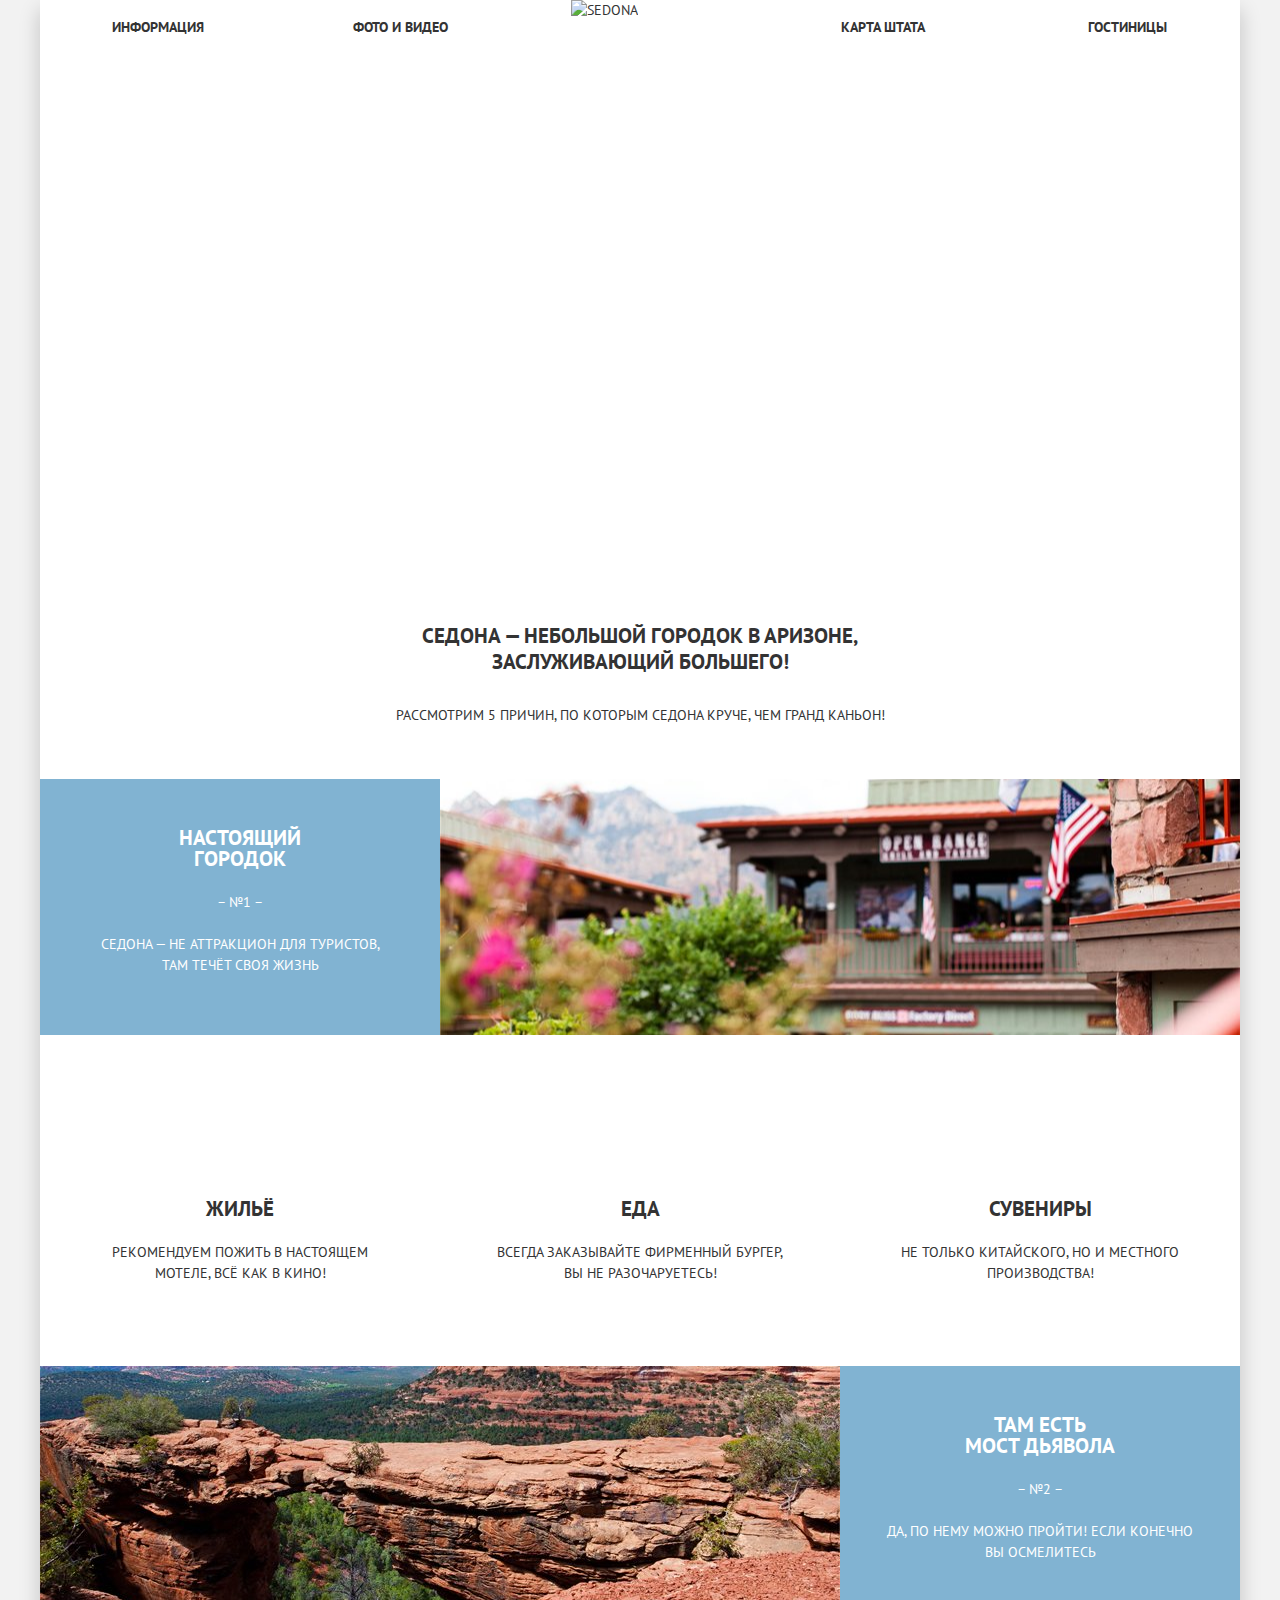
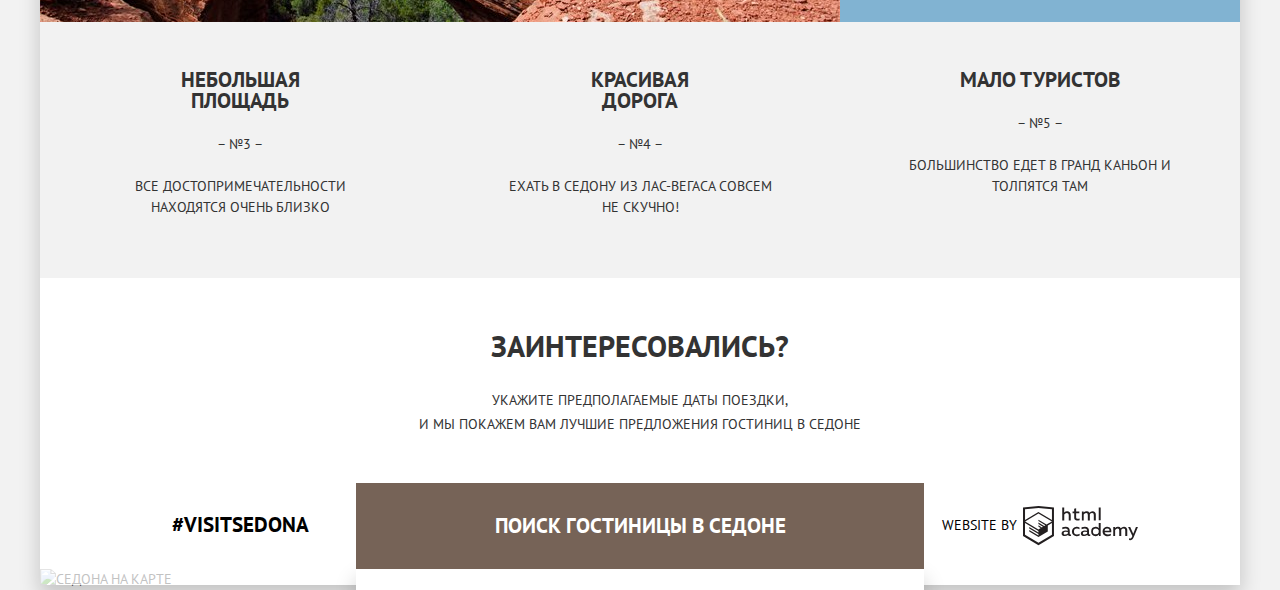
==== commit abe36870: "Убрал смещение текста на поле" ====
--- a/index.html
+++ b/index.html
@@ -17,16 +17,16 @@
           <img src="img/navigation-logo.png" width="138" height="70" alt="Sedona">
         </a>
         <ul class="site-navigation">
-          <li class="site-navigation-item site-navigation-item-left-side">
+          <li class="site-navigation-item site-navigation-item-info">
             <a class="site-navigation-link" href="#">Информация</a>
           </li>
-          <li class="site-navigation-item site-navigation-item-left-side">
+          <li class="site-navigation-item site-navigation-item-photo-and-video">
             <a class="site-navigation-link" href="#">Фото и видео</a>
           </li>
-          <li class="site-navigation-item site-navigation-item-right-side">
+          <li class="site-navigation-item site-navigation-item-map">
             <a class="site-navigation-link" href="#">Карта штата</a>
           </li>
-          <li class="site-navigation-item site-navigation-item-right-side">
+          <li class="site-navigation-item site-navigation-item-hotels">
             <a class="site-navigation-link" href="catalog.html">Гостиницы</a>
           </li>
         </ul>
@@ -35,7 +35,6 @@
     <main>
       <div class="promo">
         <h1 class="visually-hidden">Sedona</h1>
-        <img class="splash-screen" src="img/index-header-background.jpg" width="1200" height="508" alt="Sedona">
       </div>
       <section class="intro">
         <div class="intro-wrapper">
--- a/css/style.css
+++ b/css/style.css
@@ -29,7 +29,7 @@
 
 img
 {
-    max-width: 100%;
+    max-width: 1200px;
     height: auto;
 }
 
@@ -76,9 +76,6 @@
 .main-navigation
 {
     position: relative;
-
-    padding-right: 6%;
-    padding-left: 6%;
 }
 
 .main-header-logo
@@ -86,7 +83,7 @@
     position: absolute;
     z-index: 1;
     top: 0;
-    left: 50%;
+    left: 600px;
 
     margin-left: -69px;
 }
@@ -99,31 +96,28 @@
     padding: 0;
 
     list-style: none;
-
-    flex-wrap: wrap;
 }
 
 .site-navigation-item
 {
-    width: 22.7272727273%;
-    padding: 15px 0;
-}
-
-.site-navigation-item-left-side
-{
-    padding-right: 40px;
-}
-
-.site-navigation-item-right-side
-{
-    padding-left: 40px;
-
-    text-align: right;
-}
-
-.site-navigation-item-left-side + .site-navigation-item-right-side
-{
-    margin-left: auto;
+    width: 300px;
+    padding: 14px 0;
+}
+
+.site-navigation-item-info {
+    padding-left: 72px;
+}
+
+.site-navigation-item-photo-and-video {
+    padding-left: 13px;
+}
+
+.site-navigation-item-map {
+    padding-left: 201px;
+}
+
+.site-navigation-item-hotels {
+    padding-left: 148px;
 }
 
 .site-navigation-link
@@ -154,20 +148,10 @@
 
 .promo
 {
-    width: 100%;
+    width: 1200px;
     height: 508px;
-}
-
-.splash-screen
-{
-    position: absolute;
-    top: 56px;
-    left: 0;
-
-    display: block;
-
-    width: 100%;
-    height: auto;
+
+    background-image: url("../img/index-header-background.jpg");
 }
 
 .intro
@@ -175,7 +159,7 @@
     position: relative;
     z-index: 1;
 
-    padding: 61px 6% 53px;
+    padding: 61px 72px 53px;
 
     text-align: center;
 
@@ -215,9 +199,9 @@
 
 .features-wrapper
 {
-    width: 33%;
+    width: 400px;
     min-height: 256px;
-    padding: 47px 38px 39px;
+    padding: 48px 39px 39px;
 
     text-align: center;
 
@@ -230,7 +214,7 @@
 {
     position: relative;
 
-    width: 67%;
+    width: 800px;
     height: inherit;
 
     background-color: rgb(129, 179, 210);
@@ -240,13 +224,13 @@
 .bridge-poster img
 {
     position: absolute;
-    top: 50%;
+    top: 123px;
     right: 0;
     left: 0;
 
     display: block;
 
-    width: 100%;
+    width: 800px;
     height: inherit;
 
     transform: translateY(-50%);
@@ -278,7 +262,7 @@
 
 .goods-and-services
 {
-    padding: 56px 0 82px;
+    padding: 58px 0 82px;
 }
 
 .goods-and-services-list
@@ -295,7 +279,7 @@
 {
     position: relative;
 
-    width: 33.33%;
+    width: 400px;
     padding-top: 105px;
     padding-right: 48px;
     padding-left: 48px;
@@ -306,7 +290,7 @@
 .goods-and-services-item::before
 {
     position: absolute;
-    left: 50%;
+    left: 200px;
 
     display: block;
 
@@ -331,7 +315,7 @@
 
     width: 74px;
     height: 70px;
-    margin-left: -42px;
+    margin-left: -38px;
 
     background: url('../img/icon-3.svg') no-repeat top center;
     background-size: 74px 70px;
@@ -386,7 +370,7 @@
 {
     position: relative;
 
-    width: 33.33%;
+    width: 400px;
     padding-right: 48px;
     padding-left: 48px;
 
@@ -534,15 +518,13 @@
 .order-form-show
 {
     display: block;
-
-    -webkit-animation: bounce 1s;
-            animation: bounce 1s;
+    
+    animation: bounce 1s;
 }
 
 .order-form-error
 {
-    -webkit-animation: shake .5s;
-            animation: shake .5s;
+    animation: shake .5s;
 }
 
 @keyframes bounce
@@ -630,7 +612,7 @@
 
     width: 100%;
     height: 38px;
-    padding: 6px 15px;
+    padding: 6px 10px;
 
     text-transform: uppercase;
 
@@ -818,7 +800,7 @@
     top: 0;
     left: 0;
 
-    width: 100%;
+    width: 1200px;
     height: 593px;
 }
 
@@ -972,7 +954,7 @@
 .footer-social,
 .footer-copyright
 {
-    width: 33.33%;
+    width: 400px;
 }
 
 .footer-copyright-wrapper
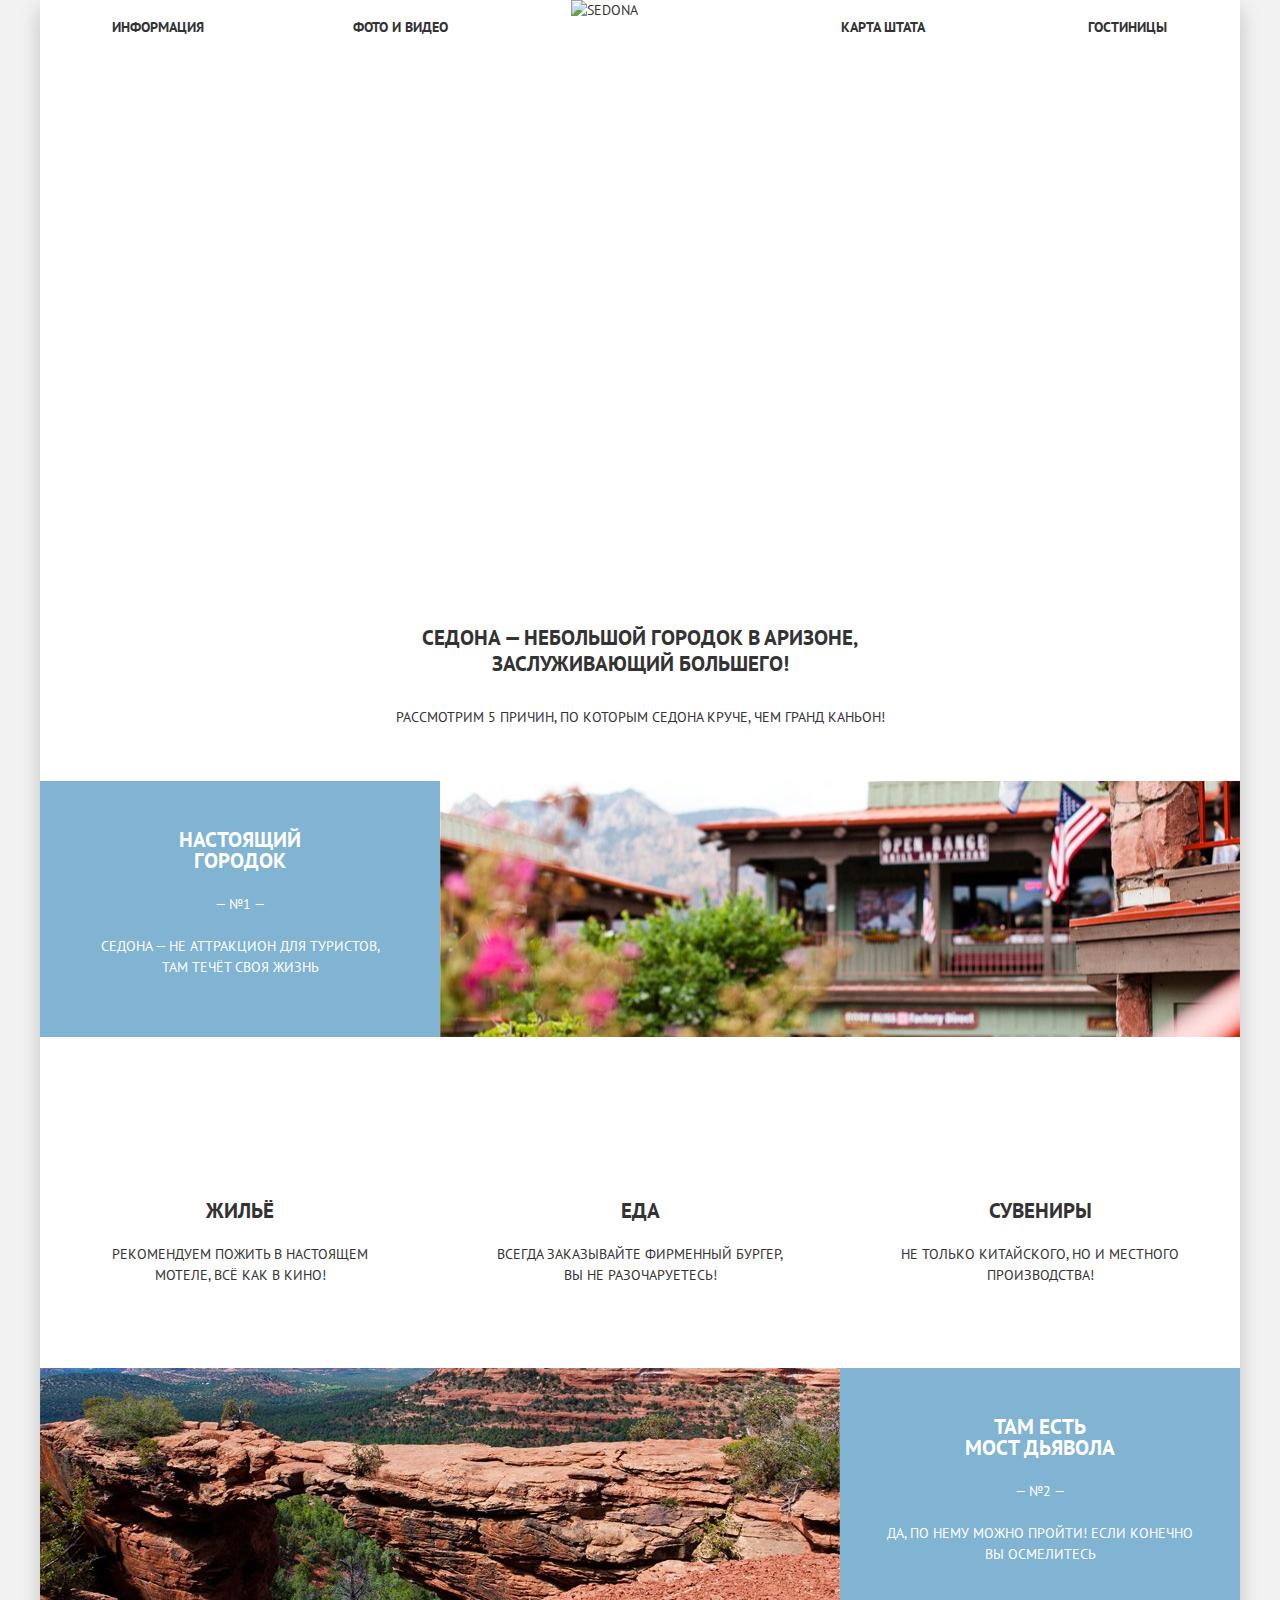
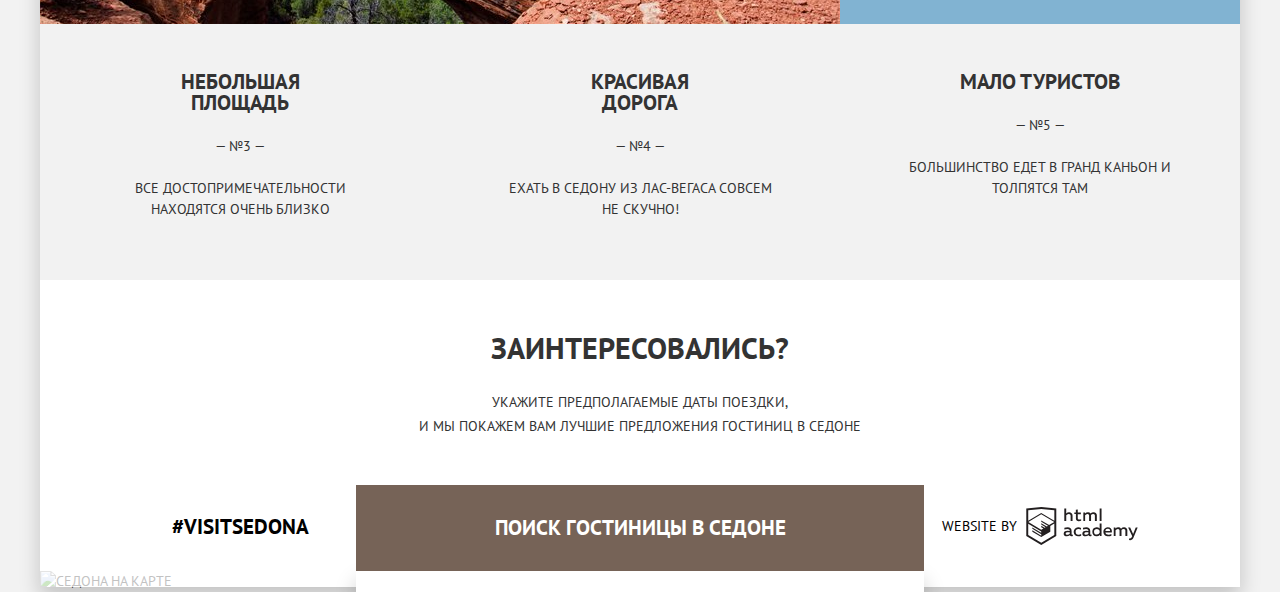
==== commit 82bf8228: "сделал форму выпадающей (выезжающей), а не появляющейся." ====
--- a/index.html
+++ b/index.html
@@ -3,9 +3,9 @@
 
 <head>
   <meta charset="utf-8">
-  <title>Главная &ndash; &laquo;Седона&raquo;</title>
+  <title>Главная &mdash; &laquo;Седона&raquo;</title>
   <link href="https://fonts.googleapis.com/css?family=PT+Sans:400,700&amp;subset=latin,cyrillic" rel="stylesheet" type="text/css">
-  <link href="css/normalize.css" rel="stylesheet">
+  <link href="css/normalize.min.css" rel="stylesheet">
   <link href="css/style.css" rel="stylesheet">
 </head>
 
@@ -45,8 +45,8 @@
       <section class="features">
         <div class="features-wrapper city">
           <h2 class="features-title">Настоящий городок</h2>
-          <span>&ndash; №1 &ndash;</span>
-          <p class="features-text">Седона — не аттракцион для туристов, там течёт своя жизнь</p>
+          <span>&mdash; №1 &mdash;</span>
+          <p class="features-text">Седона &mdash; не аттракцион для туристов, там течёт своя жизнь</p>
         </div>
         <div class="city-poster">
           <img src="img/this-town.jpg" width="800" height="256" alt="Изображение города">
@@ -74,7 +74,7 @@
         </div>
         <div class="features-wrapper bridge">
           <h2 class="features-title">Там есть<br> мост дьявола</h2>
-          <span>&ndash; №2 &ndash;</span>
+          <span>&mdash; №2 &mdash;</span>
           <p class="features-text">Да, по нему можно пройти! Если конечно вы осмелитесь</p>
         </div>
       </section>
@@ -82,17 +82,17 @@
         <ul class="more-features-list">
           <li class="more-features-item">
             <h2 class="more-features-item-title">Небольшая площадь</h2>
-            <span>&ndash; №3 &ndash;</span>
+            <span>&mdash; №3 &mdash;</span>
             <p class="more-features-item-text">Все достопримечательности находятся очень близко</p>
           </li>
           <li class="more-features-item">
             <h2 class="more-features-item-title">Красивая дорога</h2>
-            <span>&ndash; №4 &ndash;</span>
+            <span>&mdash; №4 &mdash;</span>
             <p class="more-features-item-text">Ехать в Седону из Лас-Вегаса совсем не скучно!</p>
           </li>
           <li class="more-features-item">
             <h2 class="more-features-item-title">Мало туристов</h2>
-            <span>&ndash; №5 &ndash;</span>
+            <span>&mdash; №5 &mdash;</span>
             <p class="more-features-item-text">Большинство едет в Гранд Каньон и толпятся там</p>
           </li>
         </ul>
@@ -111,7 +111,7 @@
                 <label class="order-form-label" for="check-in">Дата заезда:</label>
                 <div class="order-form-input-wrapper order-form-input-wrapper-calendar">
                   <input class="order-form-input" type="text" placeholder="24 апреля 2017" id="check-in" name="check-in">
-                  <button class="order-form-calendar-btn" type="button" name="calendar">
+                  <button class="order-form-calendar-btn" type="button" name="calendar" aria-label="Выбор даты заезда с помощью календаря">
                     <svg class="order-form-calendar-icon" xmlns="http://www.w3.org/2000/svg" width="21" height="22" viewBox="0 0 21 22">
                       <path d="M19.25 2.025h-2.844V.648c0-.38-.294-.69-.656-.69-.363 0-.656.31-.656.69v1.377h-3.938V.648c0-.38-.294-.69-.655-.69-.362 0-.656.31-.656.69v1.377H5.906V.648c0-.38-.294-.69-.656-.69-.363 0-.657.31-.657.69v1.377H1.75C.784 2.025 0 2.847 0 3.862v16.302C0 21.18.784 22 1.75 22h17.5c.967 0 1.75-.82 1.75-1.836V3.862c0-1.015-.783-1.837-1.75-1.837zm.438 18.14c0 .252-.195.458-.437.458H1.75c-.24 0-.438-.206-.438-.46v-16.3c0-.254.196-.46.438-.46h2.844V4.78c0 .382.294.69.657.69.363 0 .657-.308.657-.69V3.404h3.938V4.78c0 .382.294.69.657.69.36 0 .655-.308.655-.69V3.404h3.938V4.78c0 .382.293.69.656.69.363 0 .657-.308.657-.69V3.404h2.845c.24 0 .437.206.437.46v16.3z" />
                       <path d="M4.594 8.225H7.22v2.066H4.593zM4.594 11.668H7.22v2.067H4.593zM4.594 15.112H7.22v2.066H4.593zM9.188 15.112h2.625v2.066H9.188zM9.188 11.668h2.625v2.067H9.188zM9.188 8.225h2.625v2.066H9.188zM13.78 15.112h2.626v2.066H13.78zM13.78 11.668h2.626v2.067H13.78zM13.78 8.225h2.626v2.066H13.78z" />
@@ -123,7 +123,7 @@
                 <label class="order-form-label" for="check-out">Дата выезда:</label>
                 <div class="order-form-input-wrapper order-form-input-wrapper-calendar">
                   <input class="order-form-input" type="text" placeholder="4 июля 2017" id="check-out" name="check-out">
-                  <button class="order-form-calendar-btn" type="button" name="calendar">
+                  <button class="order-form-calendar-btn" type="button" name="calendar" aria-label="Выбор даты выезда с помощью календаря">
                     <svg class="order-form-calendar-icon" xmlns="http://www.w3.org/2000/svg" width="21" height="22" viewBox="0 0 21 22">
                       <path d="M19.25 2.025h-2.844V.648c0-.38-.294-.69-.656-.69-.363 0-.656.31-.656.69v1.377h-3.938V.648c0-.38-.294-.69-.655-.69-.362 0-.656.31-.656.69v1.377H5.906V.648c0-.38-.294-.69-.656-.69-.363 0-.657.31-.657.69v1.377H1.75C.784 2.025 0 2.847 0 3.862v16.302C0 21.18.784 22 1.75 22h17.5c.967 0 1.75-.82 1.75-1.836V3.862c0-1.015-.783-1.837-1.75-1.837zm.438 18.14c0 .252-.195.458-.437.458H1.75c-.24 0-.438-.206-.438-.46v-16.3c0-.254.196-.46.438-.46h2.844V4.78c0 .382.294.69.657.69.363 0 .657-.308.657-.69V3.404h3.938V4.78c0 .382.294.69.657.69.36 0 .655-.308.655-.69V3.404h3.938V4.78c0 .382.293.69.656.69.363 0 .657-.308.657-.69V3.404h2.845c.24 0 .437.206.437.46v16.3z" />
                       <path d="M4.594 8.225H7.22v2.066H4.593zM4.594 11.668H7.22v2.067H4.593zM4.594 15.112H7.22v2.066H4.593zM9.188 15.112h2.625v2.066H9.188zM9.188 11.668h2.625v2.067H9.188zM9.188 8.225h2.625v2.066H9.188zM13.78 15.112h2.626v2.066H13.78zM13.78 11.668h2.626v2.067H13.78zM13.78 8.225h2.626v2.066H13.78z" />
@@ -198,7 +198,7 @@
         <section class="footer-copyright">
           <div class="footer-copyright-wrapper">
             <span class="footer-copyright-text">website by</span>
-            <a class="htmlacademy-logo footer-copyright-logo-link" href="https://htmlacademy.ru/intensive/htmlcss">
+            <a class="htmlacademy-logo footer-copyright-logo-link" href="https://htmlacademy.ru/intensive/htmlcss" aria-label="Переход на сайт разработчика сайта Седоны">
               <svg class="footer-copyright-logo" id="Layer_1" data-name="Layer 1" xmlns="http://www.w3.org/2000/svg" viewBox="0 0 108.08 36.85">
                 <title>logo-htmlacademy-small1</title>
                 <path d="M44.61,26.88a2,2,0,0,0,.55-0.1v1.33a3.25,3.25,0,0,1-1.18.21,1.67,1.67,0,0,1-1.67-1,4.84,4.84,0,0,1-3.14,1.08c-1.51,0-2.91-.83-2.91-2.55,0-2.13,2-2.79,3.71-2.79a11.08,11.08,0,0,1,2.17.25v-0.3c0-1-.76-1.77-2.19-1.77a7.42,7.42,0,0,0-3,.64v-1.7a10.21,10.21,0,0,1,3.19-.55c2.36,0,3.81,1.12,3.81,3.65v3a0.54,0.54,0,0,0,.49.59h0.17Zm-6.44-1.13A1.35,1.35,0,0,0,39.63,27h0.11a3.39,3.39,0,0,0,2.41-1V24.58a9.72,9.72,0,0,0-1.81-.21c-1,0-2.16.33-2.16,1.38h0Zm12.36-6.11a5,5,0,0,1,2.57.64V22a4.08,4.08,0,0,0-2.3-.7,2.75,2.75,0,1,0,0,5.49,5,5,0,0,0,2.43-.64v1.71a6.27,6.27,0,0,1-2.76.57A4.21,4.21,0,0,1,46,24.51q0-.21,0-0.41a4.32,4.32,0,0,1,4.18-4.46h0.38Zm12.17,7.24a2,2,0,0,0,.55-0.1v1.33a3.25,3.25,0,0,1-1.18.21,1.67,1.67,0,0,1-1.67-1,4.84,4.84,0,0,1-3.14,1.08c-1.51,0-2.91-.83-2.91-2.55,0-2.13,2-2.79,3.71-2.79a11.08,11.08,0,0,1,2.17.25v-0.3c0-1-.76-1.77-2.19-1.77a7.42,7.42,0,0,0-3,.64v-1.7a10.21,10.21,0,0,1,3.19-.55c2.36,0,3.81,1.12,3.81,3.65v3a0.54,0.54,0,0,0,.49.59h0.17Zm-6.44-1.13A1.35,1.35,0,0,0,57.73,27h0.11a3.39,3.39,0,0,0,2.41-1V24.58a9.72,9.72,0,0,0-1.81-.21c-1.06,0-2.16.33-2.16,1.38h0ZM73,16V28.2H71.35V26.88a3.88,3.88,0,0,1-3.19,1.54,4.4,4.4,0,0,1,0-8.78,3.81,3.81,0,0,1,3,1.3V16H73Zm-4.53,5.22a2.76,2.76,0,1,0,0,5.52A2.86,2.86,0,0,0,71.15,25V23A2.91,2.91,0,0,0,68.49,21.27ZM79,19.64c3.31,0,4.46,2.68,3.92,5.09H76.7c0.21,1.5,1.67,2.11,3.19,2.11a6.11,6.11,0,0,0,2.64-.59v1.6a7.14,7.14,0,0,1-3,.57C77,28.42,74.78,27,74.78,24a4.18,4.18,0,0,1,4-4.39H79Zm0.09,1.54a2.28,2.28,0,0,0-2.44,2.1v0.06H81.3A2,2,0,0,0,79.13,21.18Zm5.73,7V19.87h1.65v1a3.81,3.81,0,0,1,2.78-1.27A2.86,2.86,0,0,1,91.89,21a4.12,4.12,0,0,1,2.91-1.33A3.06,3.06,0,0,1,98,23V28.2h-1.9V23.05a1.59,1.59,0,0,0-1.42-1.75H94.42a2.8,2.8,0,0,0-2.07,1.12V28.2h-1.9V23.05A1.59,1.59,0,0,0,89,21.31H88.8a3,3,0,0,0-2.21,1.29v5.63H84.86Zm21.31-8.33h1.9l-3.91,9.46c-0.9,2.17-2.09,2.86-3.35,2.86a4.76,4.76,0,0,1-1.1-.14V30.46a2.86,2.86,0,0,0,.85.12c0.9,0,1.58-.64,2.07-1.9l0.17-.42-4-8.4h2l2.86,6.29ZM38.73,1.46V6.22a3.81,3.81,0,0,1,2.7-1.14,3.25,3.25,0,0,1,3.44,3.4v5.15H43V8.72a1.81,1.81,0,0,0-1.61-2h-0.3a2.93,2.93,0,0,0-2.32,1.39v5.52h-1.9V1.46h1.9ZM49.94,2.31v3h3V6.91h-3v3.81c0,1.1.5,1.46,1.58,1.46a4.49,4.49,0,0,0,1.69-.33v1.6A6.8,6.8,0,0,1,51,13.8a2.55,2.55,0,0,1-2.86-2.74V6.89H46.58V5.26h1.5V2.74Zm5.4,11.31V5.28H57v1A3.81,3.81,0,0,1,59.77,5a2.86,2.86,0,0,1,2.6,1.33A4.12,4.12,0,0,1,65.28,5,3.06,3.06,0,0,1,68.44,8.4v5.21h-1.9V8.46a1.59,1.59,0,0,0-1.42-1.75H64.89a2.8,2.8,0,0,0-2.07,1.12v5.78h-1.9V8.46A1.59,1.59,0,0,0,59.5,6.71H59.27A3,3,0,0,0,57.06,8v5.63H55.34ZM71.17,1.45H73V13.6H71.17V1.45ZM14.71,0H14.55L0,1.54V28.21l14.55,8.66,14.55-8.66V1.54Zm12.5,27.1L14.55,34.64,1.9,27.12V16.18l12.59,7.5V25L5.86,19.9v1.31l8.68,5.21v1.39L5.87,22.65V24l8.68,5.21,8.75-5.24V18.31L27.2,16V27.12Zm0-12.53-3.48,2-1.6,1L14.51,13v1.31L21,18.23H21l-0.14.09-1,.54-5.37-3.2V17l4.24,2.52-1,.67-3.2-1.9v1.31l2.1,1.24L14.5,22.1,2,14.65,14.51,7.11Zm0-1.32L14.49,5.76,1.91,13.25v-10L14.56,1.92,27.21,3.25v10h0Z"></path>
--- a/css/style.css
+++ b/css/style.css
@@ -17,7 +17,6 @@
     font-weight: 400;
     line-height: 21px;
 
-    min-width: 768px;
     margin: 0;
     padding: 0;
 
@@ -29,7 +28,6 @@
 
 img
 {
-    max-width: 1200px;
     height: auto;
 }
 
@@ -37,7 +35,7 @@
 {
     position: relative;
 
-    max-width: 1200px;
+    width: 1200px;
     margin-right: auto;
     margin-left: auto;
 
@@ -92,6 +90,7 @@
 {
     display: flex;
 
+    height: 56px;
     margin: 0;
     padding: 0;
 
@@ -104,19 +103,23 @@
     padding: 14px 0;
 }
 
-.site-navigation-item-info {
+.site-navigation-item-info
+{
     padding-left: 72px;
 }
 
-.site-navigation-item-photo-and-video {
+.site-navigation-item-photo-and-video
+{
     padding-left: 13px;
 }
 
-.site-navigation-item-map {
+.site-navigation-item-map
+{
     padding-left: 201px;
 }
 
-.site-navigation-item-hotels {
+.site-navigation-item-hotels
+{
     padding-left: 148px;
 }
 
@@ -151,7 +154,7 @@
     width: 1200px;
     height: 508px;
 
-    background-image: url("../img/index-header-background.jpg");
+    background-image: url('../img/index-header-background.jpg');
 }
 
 .intro
@@ -233,31 +236,35 @@
     width: 800px;
     height: inherit;
 
-    transform: translateY(-50%);
+    -webkit-transform: translateY(-50%);
+
+            transform: translateY(-50%);
 }
 
 .features-title
 {
     font-size: 21px;
     line-height: 21px;
-    
+
     margin: 0 auto 23px;
 }
 
 .features-text
 {
     margin-top: 21px;
-    margin-bottom: 0;    
-}
-
-.city .features-title {
+    margin-bottom: 0;
+}
+
+.city .features-title
+{
+    padding-right: 60px;
     padding-left: 60px;
-    padding-right: 60px;
-}
-
-.city .features-text {
+}
+
+.city .features-text
+{
+    padding-right: 10px;
     padding-left: 10px;
-    padding-right: 10px;
 }
 
 .goods-and-services
@@ -389,8 +396,8 @@
 .more-features-item-text
 {
     margin: 21px 0 0;
+    padding-right: 20px;
     padding-left: 20px;
-    padding-right: 20px;
 }
 
 .order
@@ -477,7 +484,7 @@
     position: relative;
     z-index: 2;
 
-    width: 100%;
+    width: 568px;
 }
 
 .btn.btn-top
@@ -508,48 +515,94 @@
 
     background-color: rgb(255, 255, 255);
     box-shadow: 0 10px 20px rgba(0, 1, 1, .2);
-}
-
-.order-form-hide
-{
-    display: none;
-}
-
-.order-form-show
-{
+    z-index: 1;
+}
+
+.order-form-hide {
     display: block;
-    
-    animation: bounce 1s;
+  -webkit-animation: formhide 1s forwards;
+          animation: formhide 1s forwards;
+}
+
+.order-form-show {
+    display: block;
+  -webkit-animation: formshow 1s forwards;
+          animation: formshow 1s forwards;
+}
+
+@-webkit-keyframes formshow {
+  0% {
+    -webkit-transform: translateY(-100%);
+            transform: translateY(-100%);
+    opacity: 0;
+  }
+
+  100% {
+    -webkit-transform: translateY(0);
+            transform: translateY(0);
+    opacity: 1;
+  }
+}
+
+@keyframes formshow {
+  0% {
+    -webkit-transform: translateY(-100%);
+            transform: translateY(-100%);
+    opacity: 0;
+  }
+
+  100% {
+    -webkit-transform: translateY(0);
+            transform: translateY(0);
+    opacity: 1;
+  }
+}
+
+@-webkit-keyframes formhide {
+  0% {
+    -webkit-transform: translateY(0);
+            transform: translateY(0);
+  }
+
+  100% {
+    -webkit-transform: translateY(-100%);
+            transform: translateY(-100%);
+    -webkit-box-shadow: none;
+            box-shadow: none;
+    -webkit-transform-origin: top;
+            transform-origin: top;
+  }
+}
+
+@keyframes formhide {
+  0% {
+    -webkit-transform: translateY(0);
+            transform: translateY(0);
+  }
+
+  100% {
+    -webkit-transform: translateY(-100%);
+            transform: translateY(-100%);
+    -webkit-box-shadow: none;
+            box-shadow: none;
+    -webkit-transform-origin: top;
+            transform-origin: top;
+  }
 }
 
 .order-form-error
 {
-    animation: shake .5s;
-}
-
-@keyframes bounce
-{
-    0%
-    {
-        transform: translateY(0);
-
-        opacity: 0;
-    }
-
-    100%
-    {
-        transform: translateY(0);
-
-        opacity: 1;
-    }
-}
-
-@keyframes shake
+    -webkit-animation: shake .5s;
+            animation: shake .5s;
+}
+
+@-webkit-keyframes shake
 {
     0%,
     100%
     {
-        transform: translateX(0);
+        -webkit-transform: translateX(0);
+                transform: translateX(0);
     }
     10%,
     30%,
@@ -557,14 +610,43 @@
     70%,
     90%
     {
-        transform: translateX(-5px);
+        -webkit-transform: translateX(-5px);
+                transform: translateX(-5px);
     }
     20%,
     40%,
     60%,
     80%
     {
-        transform: translateX(5px);
+        -webkit-transform: translateX(5px);
+                transform: translateX(5px);
+    }
+}
+
+@keyframes shake
+{
+    0%,
+    100%
+    {
+        -webkit-transform: translateX(0);
+                transform: translateX(0);
+    }
+    10%,
+    30%,
+    50%,
+    70%,
+    90%
+    {
+        -webkit-transform: translateX(-5px);
+                transform: translateX(-5px);
+    }
+    20%,
+    40%,
+    60%,
+    80%
+    {
+        -webkit-transform: translateX(5px);
+                transform: translateX(5px);
     }
 }
 
@@ -600,7 +682,7 @@
 {
     position: relative;
 
-    width: 100%;
+    width: 568px;
 }
 
 .order-form-input
@@ -610,7 +692,7 @@
     font-weight: 700;
     line-height: 26px;
 
-    width: 100%;
+    width: 346px;
     height: 38px;
     padding: 6px 10px;
 
@@ -623,6 +705,10 @@
     background-color: rgb(242, 242, 242);
 }
 
+.order-form-row input::placeholder {
+  color: rgb(0, 0, 0);
+}
+
 .order-form-input-wrapper-calendar .order-form-input
 {
     padding-right: 45px;
@@ -673,6 +759,8 @@
 
     border: none;
     background-color: transparent;
+
+    outline: none;
 }
 
 .order-form-calendar-icon
@@ -723,6 +811,8 @@
     background-color: rgb(242, 242, 242);
 
     flex-shrink: 0;
+
+    outline: none;
 }
 
 .order-form-input-control:hover::before,
@@ -786,12 +876,13 @@
 
 .order-form-submit
 {
-    width: 100%;
+    width: 458px;
     margin-top: 55px;
 }
 
-.map {
-  position: relative;
+.map
+{
+    position: relative;
 }
 
 .map-content iframe
@@ -852,17 +943,6 @@
     color: rgb(0, 0, 0);
 }
 
-.hashtag:hover,
-.hashtag:focus
-{
-    color: rgb(129, 179, 210);
-}
-
-.hashtag:active
-{
-    color: rgba(0, 0, 0, .3);
-}
-
 .social-list
 {
     display: flex;
@@ -974,6 +1054,7 @@
     display: block;
 
     margin-right: 6px;
+    padding-bottom: 2px;
 
     color: rgb(0, 0, 0);
 }
@@ -990,6 +1071,8 @@
 {
     width: 115px;
     height: 41px;
+    padding-bottom: 3px;
+    padding-left: 3px;
 
     fill: rgb(35, 31, 32);
 }
@@ -1014,7 +1097,7 @@
 
 .filters
 {
-    min-height: 217px;
+    height: 217px;
     padding: 27px 0 30px;
 
     color: rgb(255, 255, 255);
@@ -1030,9 +1113,9 @@
 
 .filter-form-search-type
 {
-    width: 21.19%;
+    width: 254px;
     min-width: 240px;
-    padding-left: 6%;
+    padding-left: 72px;
 }
 
 .filter-form-set-of-services
@@ -1081,7 +1164,9 @@
 
     border: 0;
 
-    clip-path: inset(100%);
+    -webkit-clip-path: inset(100%);
+
+            clip-path: inset(100%);
 }
 
 .filter-input-checkbox-title
@@ -1092,7 +1177,7 @@
 
     padding-top: 1px;
     padding-bottom: 1px;
-    padding-left: 40px;
+    padding-left: 41px;
 
     vertical-align: top;
 }
@@ -1150,7 +1235,7 @@
     display: flex;
     flex-direction: row;
 
-    padding: 29px 6% 31px;
+    padding: 29px 72px 31px;
 
     border-bottom: 1px solid rgb(229, 229, 229);
 
@@ -1171,7 +1256,7 @@
 
 .caption-query-result-types
 {
-    margin-top: 5px;
+    margin-top: 6px;
 }
 
 .caption-query-result-list
@@ -1187,6 +1272,8 @@
     list-style: none;
 
     color: rgb(0, 0, 0);
+
+    flex-wrap: wrap;
 }
 
 .caption-query-result-list-title
@@ -1309,7 +1396,7 @@
     display: flex;
     flex-direction: row;
 
-    padding: 25px 6% 30px;
+    padding: 24px 72px 29px;
 
     border-bottom: 1px solid rgb(229, 229, 229);
 }
@@ -1366,7 +1453,7 @@
     display: flex;
     flex-direction: row;
 
-    margin-top: 14px;
+    margin-top: 16px;
 }
 
 .view-button
@@ -1452,16 +1539,16 @@
 
 .filter-form-price
 {
-    width: 33.4166666667%;
+    width: 400px;
     min-width: 276px;
     margin-left: auto;
-    padding-right: 6%;
+    padding-right: 72px;
 }
 
 .filter-range
 {
     margin: 0;
-    padding: 0 0 0 3.33%;
+    padding: 0 0 0 10px;
 
     border: 0;
 }
@@ -1491,7 +1578,7 @@
 {
     position: relative;
 
-    width: 50%;
+    width: 157px;
 
     text-align: center;
 }
@@ -1541,15 +1628,15 @@
 
 .filter-price-scale
 {
+    height: 1px;
+
+    background-color: rgba(255, 255, 255, .3);
+}
+
+.filter-price-scale-value
+{
+    width: 253px;
     height: 2px;
-
-    background-color: rgba(255, 255, 255, .3);
-}
-
-.filter-price-scale-value
-{
-    width: 80%;
-    height: 100%;
 
     background-color: rgb(255, 255, 255);
 }
@@ -1567,7 +1654,8 @@
     height: 20px;
 
     cursor: pointer;
-    transform: translateY(-50%);
+    -webkit-transform: translateY(-50%);
+            transform: translateY(-50%);
     text-indent: -1000px;
 
     border: 8px solid rgb(255, 255, 255);
@@ -1587,7 +1675,7 @@
 
 .range-toggle-max
 {
-    margin-left: 80%;
+    margin-left: 253px;
 }
 
 .btn-transparent
@@ -1618,4 +1706,4 @@
     margin-top: 12px;
 
     text-align: center;
-}
+}